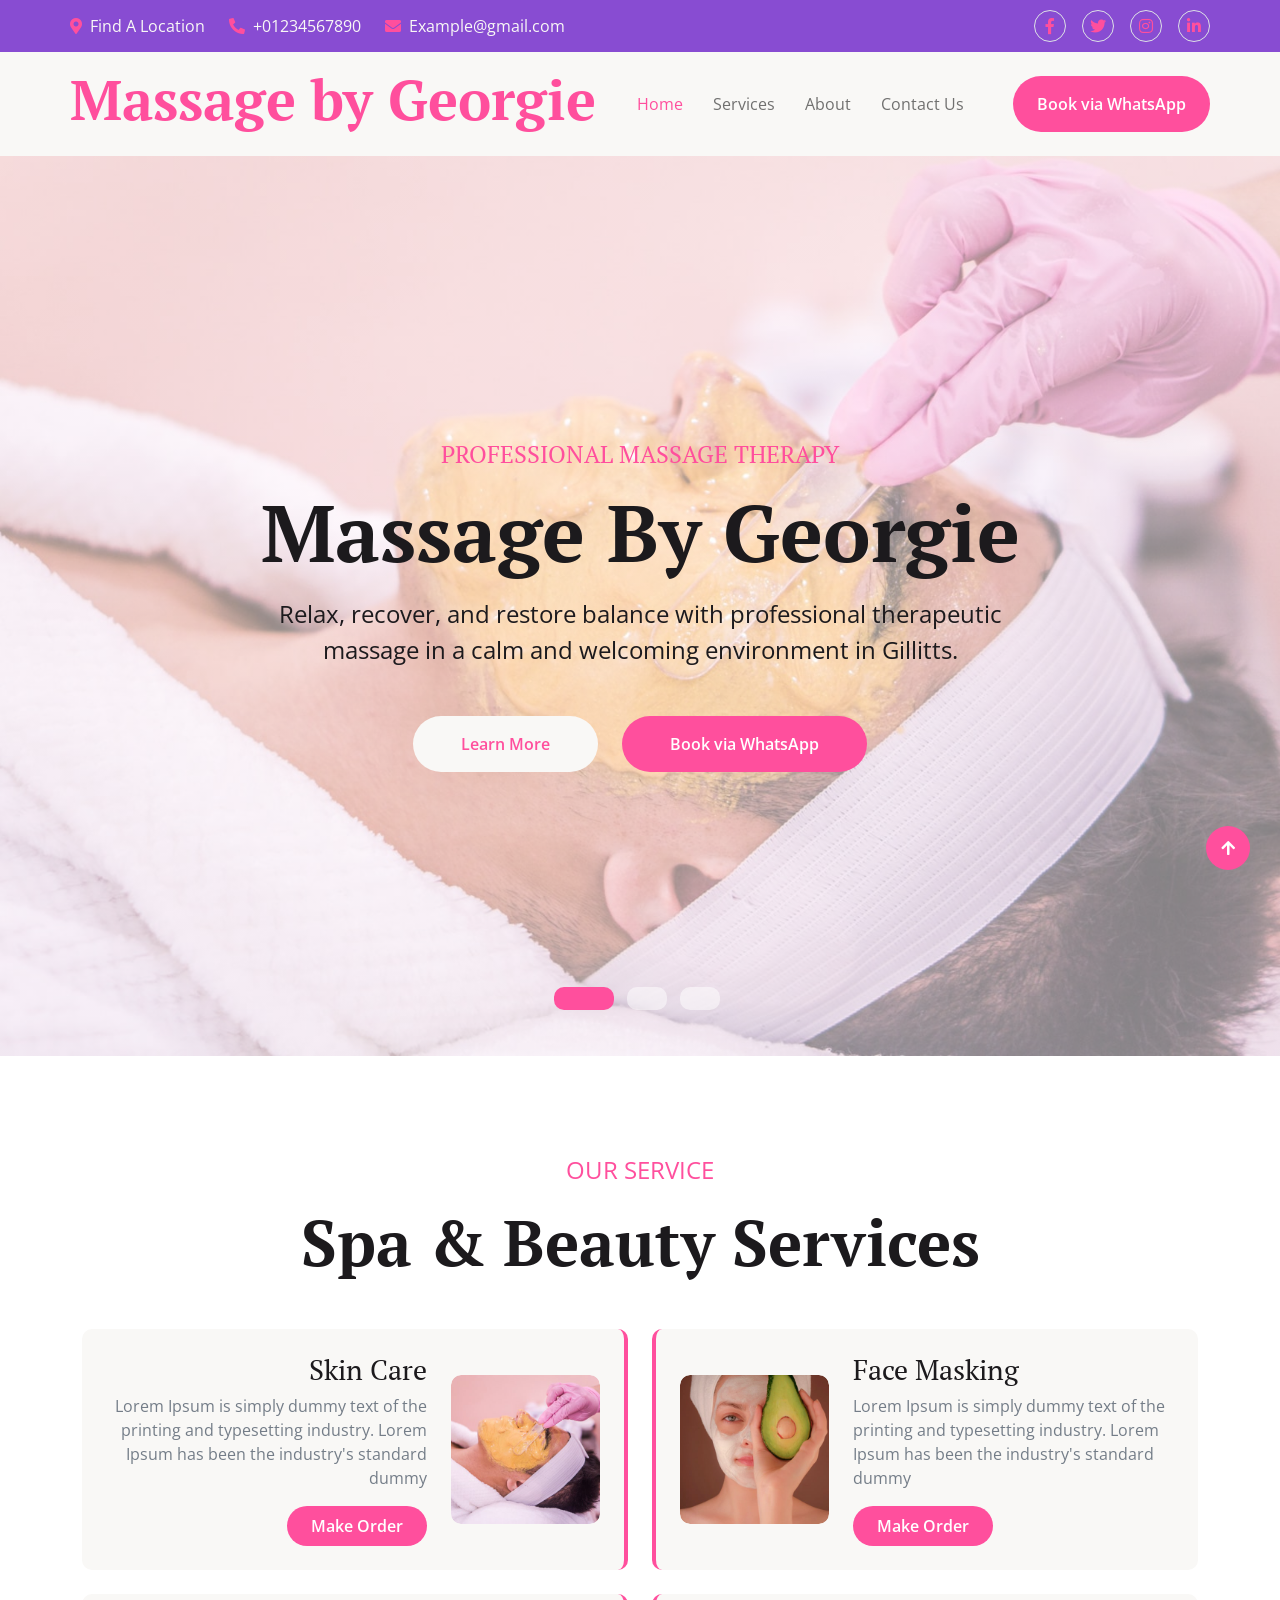
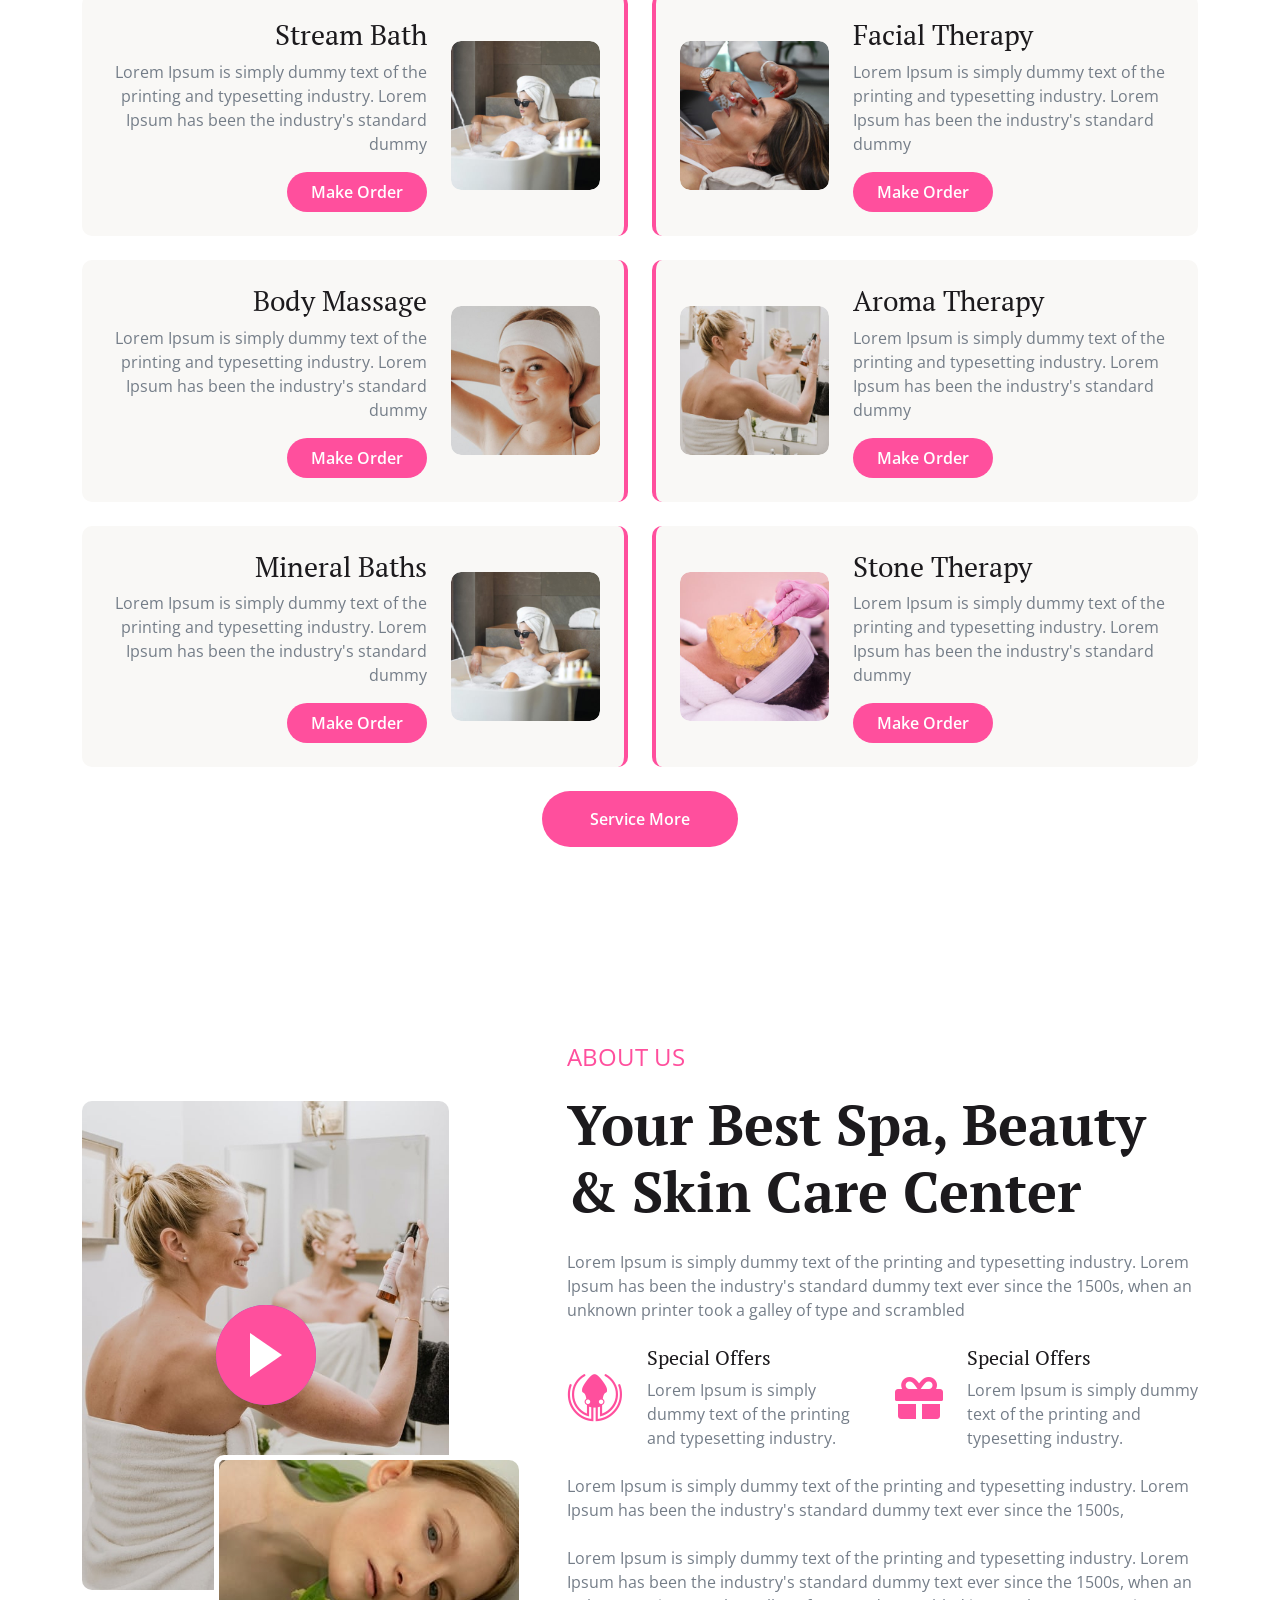
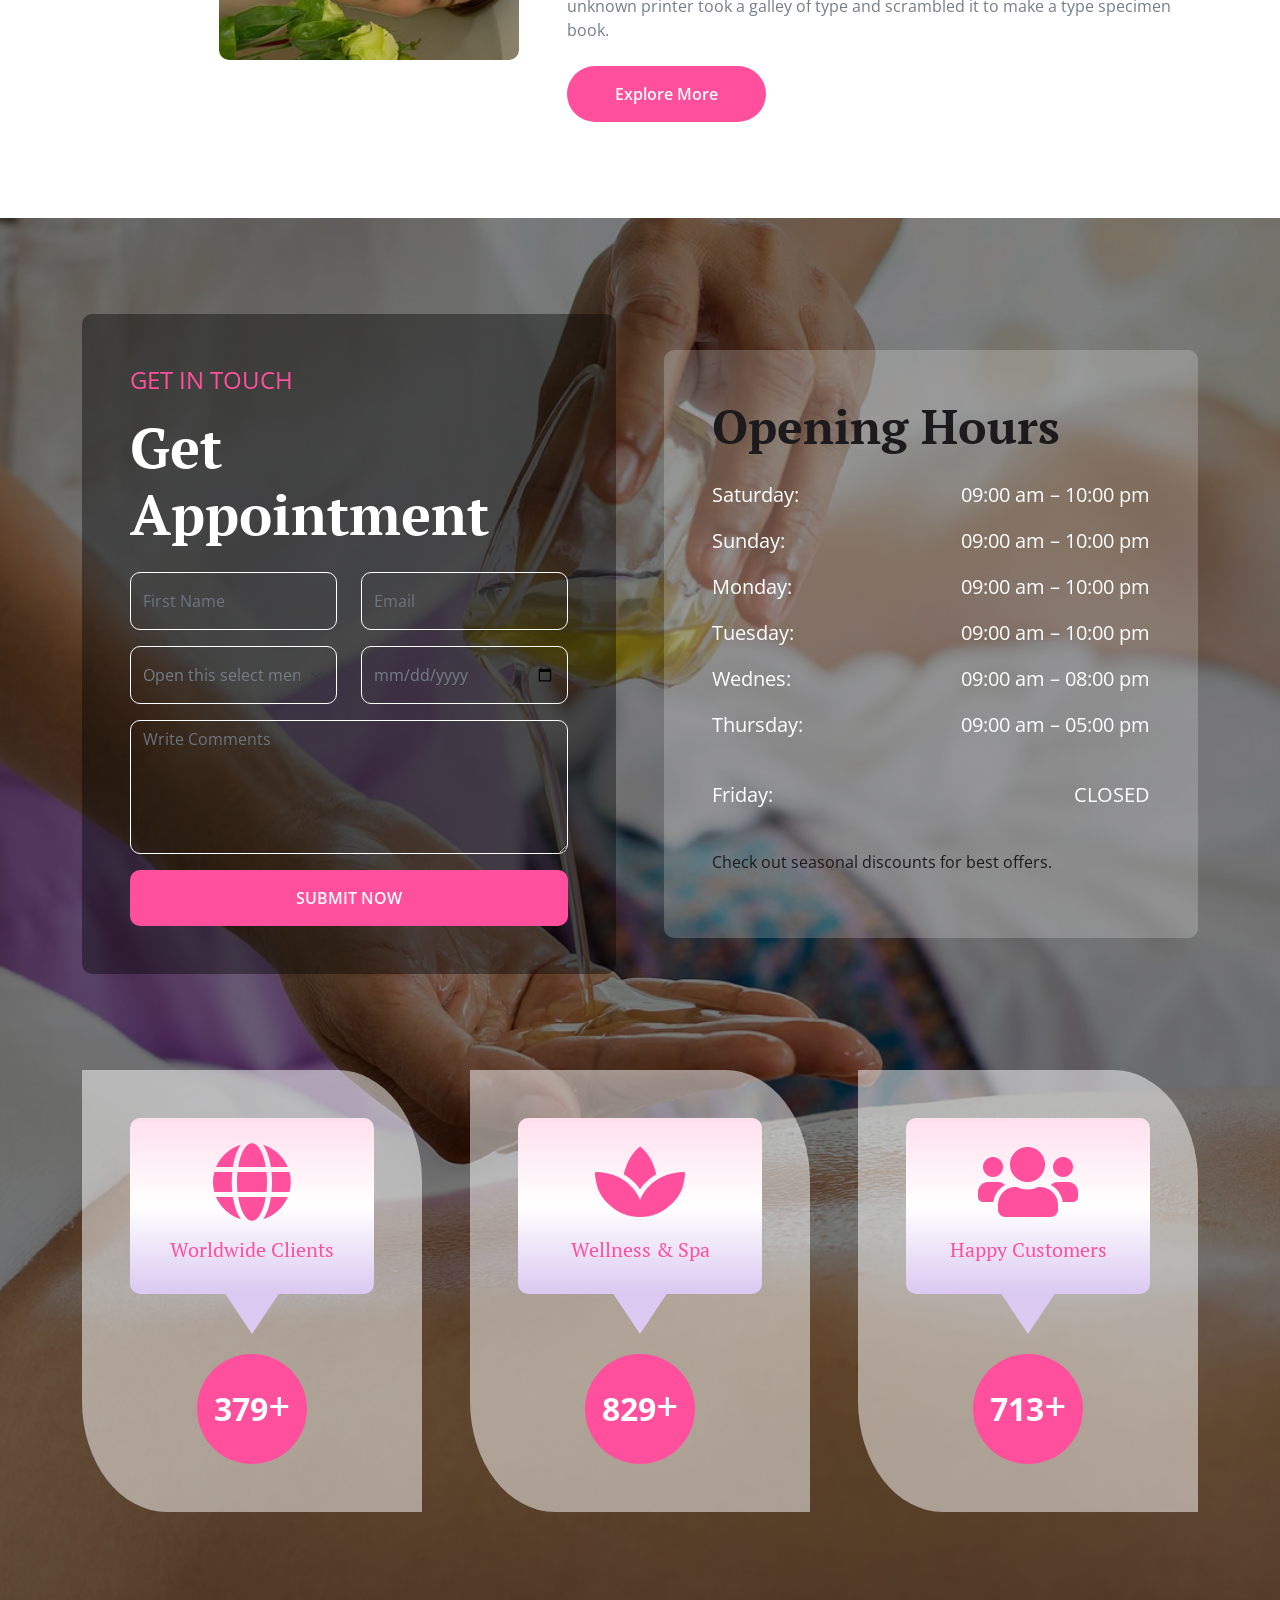
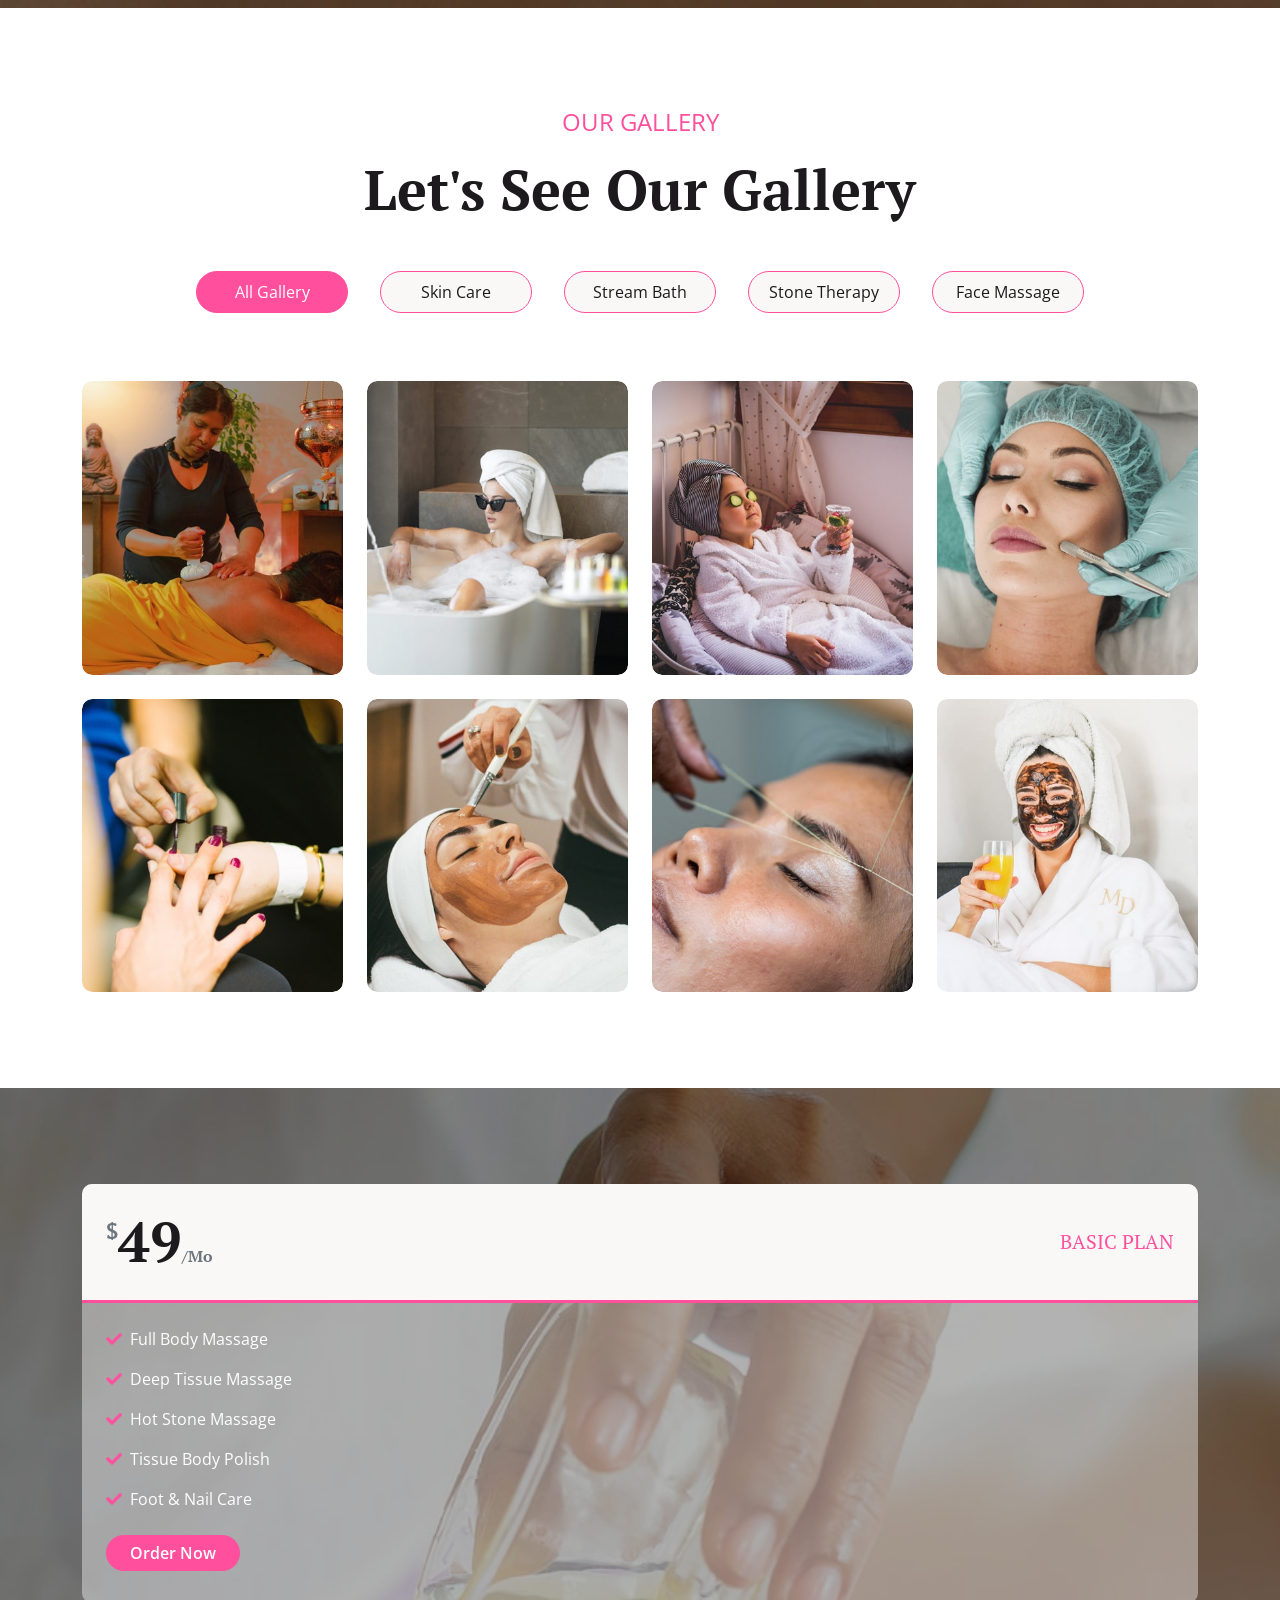
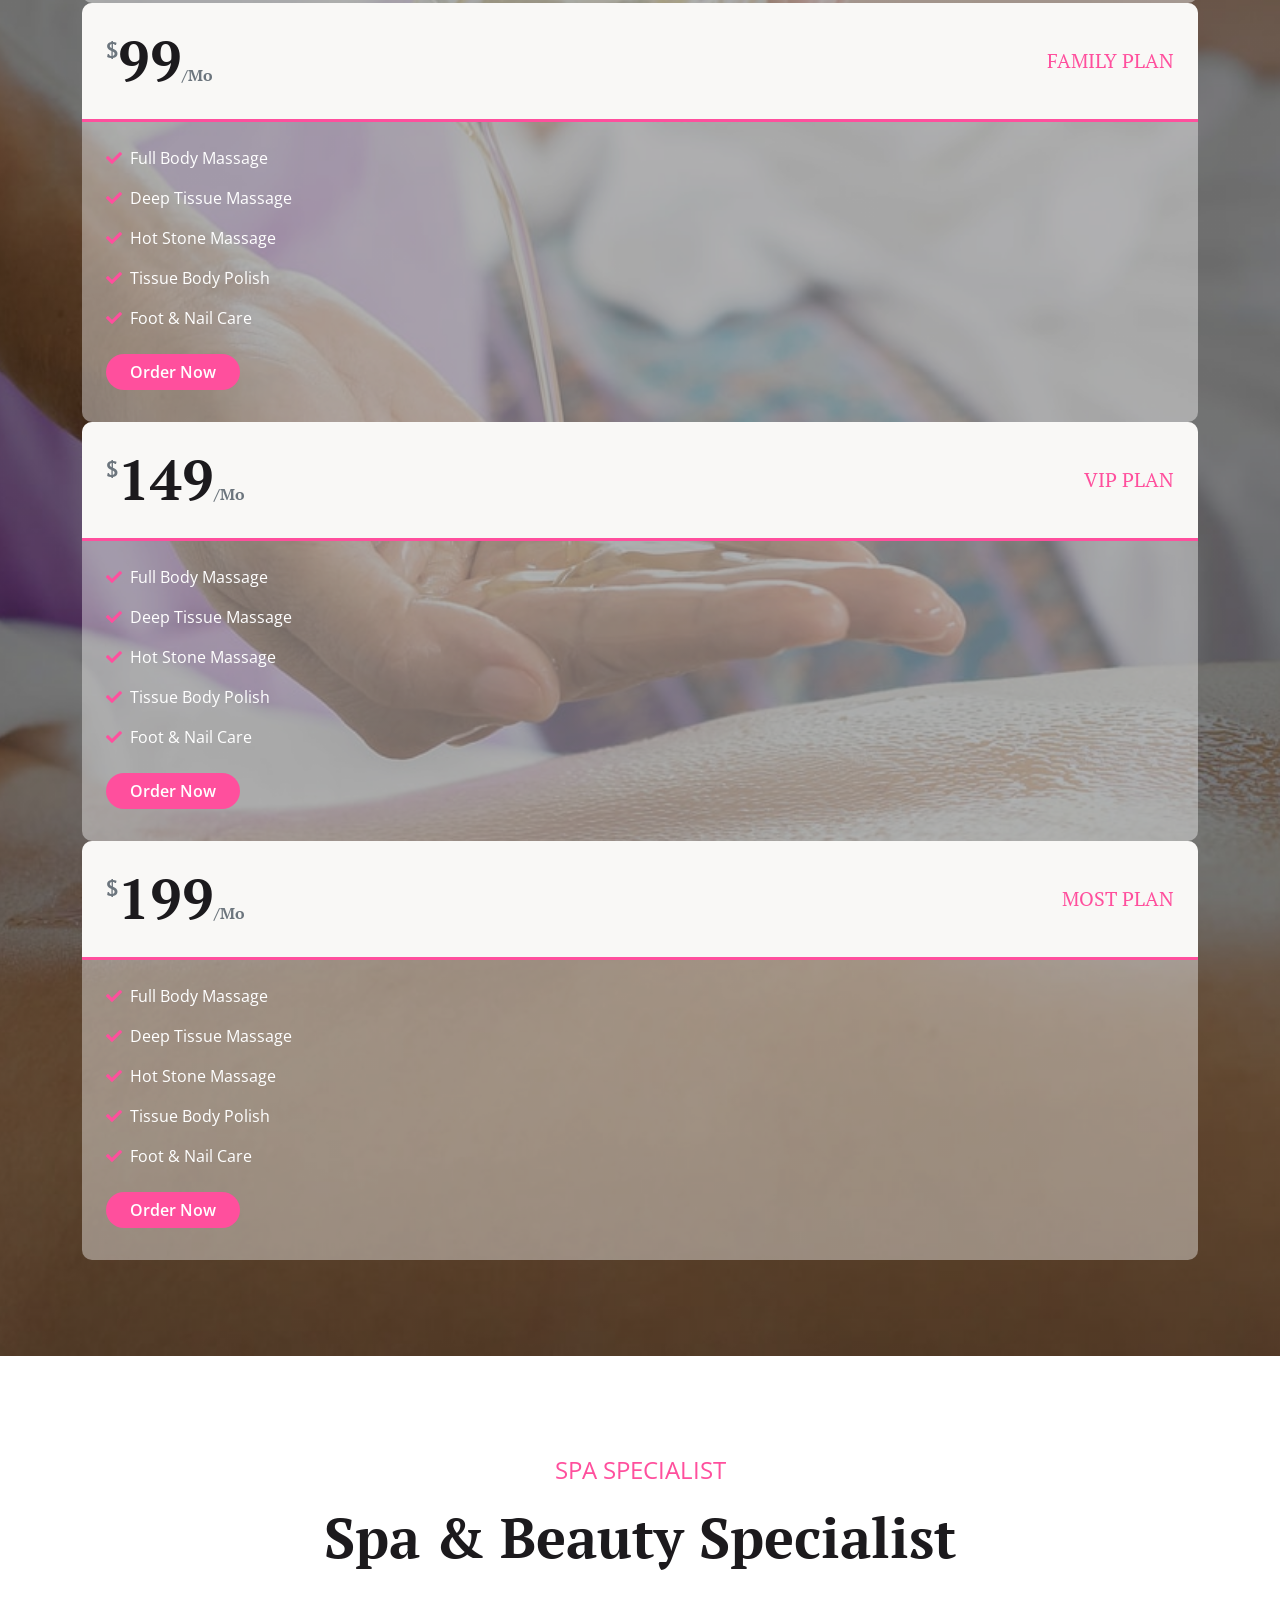
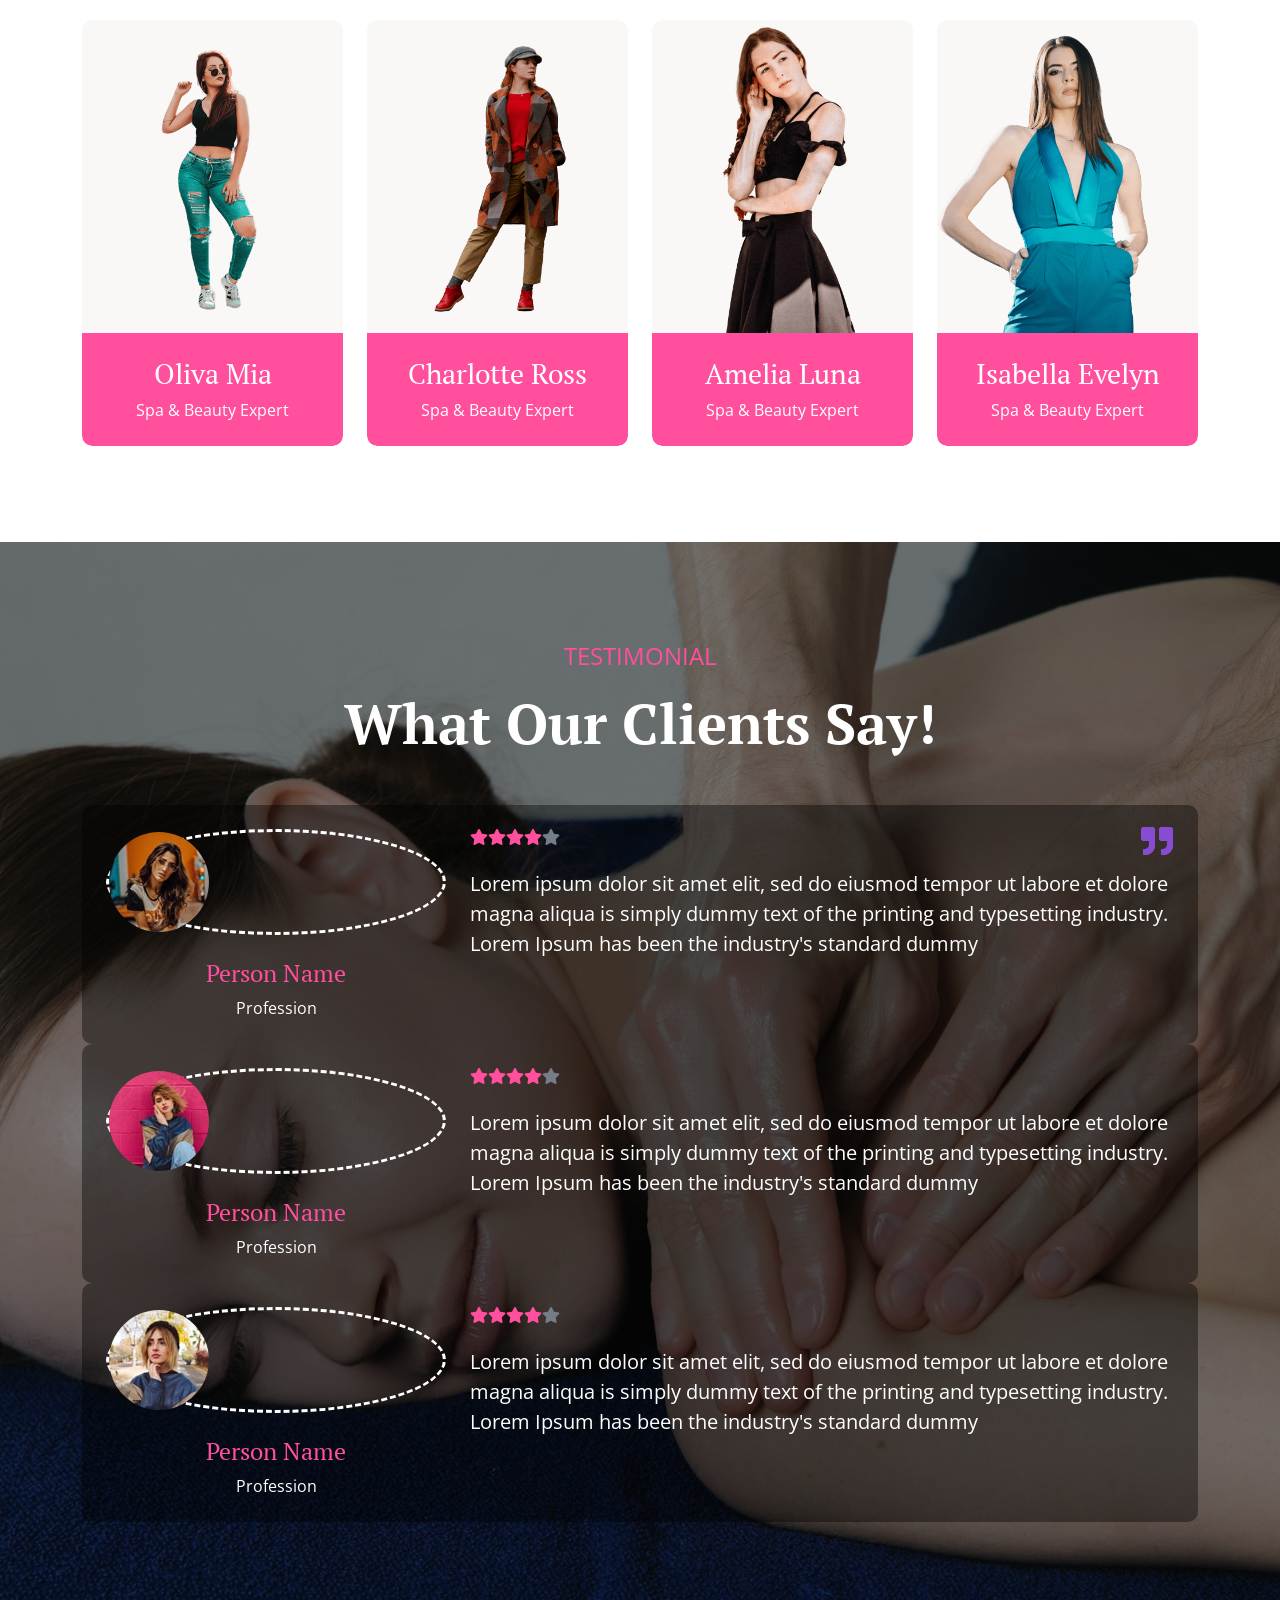
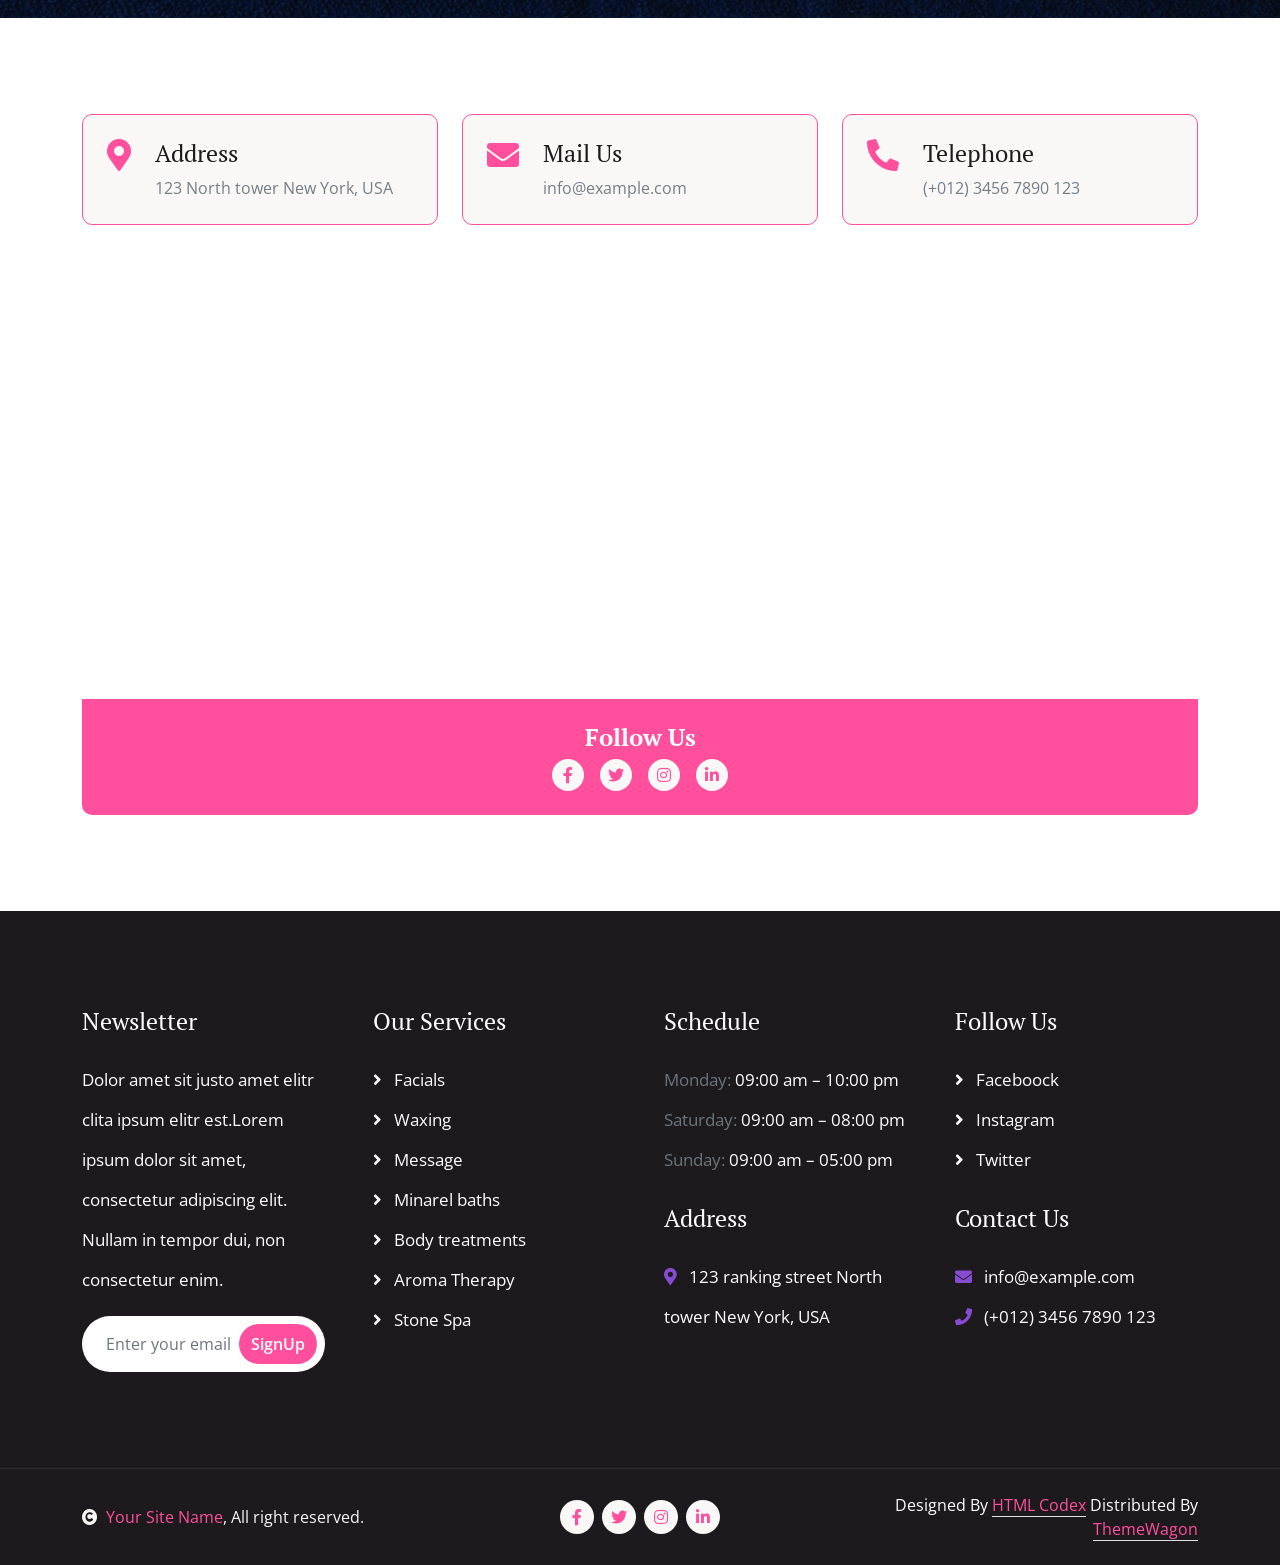
==== index.html @ 9095f567 "Update site logo text" ====
<!DOCTYPE html>
<html lang="en">

    <head>
        <meta charset="utf-8">
        <title>Sparlex - Spa Website Template</title>
        <meta content="width=device-width, initial-scale=1.0" name="viewport">
        <meta content="" name="keywords">
        <meta content="" name="description">

        <!-- Google Web Fonts -->
        <link rel="preconnect" href="https://fonts.googleapis.com">
        <link rel="preconnect" href="https://fonts.gstatic.com" crossorigin>
        <link href="https://fonts.googleapis.com/css2?family=Open+Sans:wght@400;600&family=PT+Serif:wght@400;700&display=swap" rel="stylesheet"> 

        <!-- Icon Font Stylesheet -->
        <link rel="stylesheet" href="https://use.fontawesome.com/releases/v5.15.4/css/all.css"/>
        <link href="https://cdn.jsdelivr.net/npm/bootstrap-icons@1.4.1/font/bootstrap-icons.css" rel="stylesheet">

        <!-- Libraries Stylesheet -->
        <link href="lib/animate/animate.min.css" rel="stylesheet">
        <link href="lib/lightbox/css/lightbox.min.css" rel="stylesheet">
        <link href="lib/owlcarousel/assets/owl.carousel.min.css" rel="stylesheet">


        <!-- Customized Bootstrap Stylesheet -->
        <link href="css/bootstrap.min.css" rel="stylesheet">

        <!-- Template Stylesheet -->
        <link href="css/style.css" rel="stylesheet">
    </head>

    <body>

        <!-- Spinner Start -->
        <div id="spinner" class="show w-100 vh-100 bg-white position-fixed translate-middle top-50 start-50  d-flex align-items-center justify-content-center">
            <div class="spinner-grow text-primary" role="status"></div>
        </div>
        <!-- Spinner End -->


        <!-- Navbar start -->
        <div class="container-fluid sticky-top px-0">
            <div class="container-fluid topbar d-none d-lg-block">
                <div class="container px-0">
                    <div class="row align-items-center">
                        <div class="col-lg-8">
                            <div class="d-flex flex-wrap">
                                <a href="#" class="me-4 text-light"><i class="fas fa-map-marker-alt text-primary me-2"></i>Find A Location</a>
                                <a href="#" class="me-4 text-light"><i class="fas fa-phone-alt text-primary me-2"></i>+01234567890</a>
                                <a href="#" class="text-light"><i class="fas fa-envelope text-primary me-2"></i>Example@gmail.com</a>
                            </div>

                        </div>
                        <div class="col-lg-4">
                            <div class="d-flex align-items-center justify-content-end">
                                <a href="#" class="me-3 btn-square border rounded-circle nav-fill"><i class="fab fa-facebook-f"></i></a>
                                <a href="#" class="me-3 btn-square border rounded-circle nav-fill"><i class="fab fa-twitter"></i></a>
                                <a href="#" class="me-3 btn-square border rounded-circle nav-fill"><i class="fab fa-instagram"></i></a>
                                <a href="#" class="btn-square border rounded-circle nav-fill"><i class="fab fa-linkedin-in"></i></a>
                            </div>
                        </div>
                    </div>
                </div>
            </div>
            <div class="container-fluid bg-light">
                <div class="container px-0">
                    <nav class="navbar navbar-light navbar-expand-xl">
                        <a href="index.html" class="navbar-brand">
                        <h1 class="text-primary display-4">
                            Massage by Georgie
                        </h1>
                        </a>                       
                        <button class="navbar-toggler py-2 px-3" type="button" data-bs-toggle="collapse" data-bs-target="#navbarCollapse">
                            <span class="fa fa-bars text-primary"></span>
                        </button>
                        <div class="collapse navbar-collapse bg-light py-3" id="navbarCollapse">
                            <div class="navbar-nav mx-auto border-top">
                                <a href="index.html" class="nav-item nav-link active">Home</a>
                                <a href="service.html" class="nav-item nav-link">Services</a>
                                <a href="about.html" class="nav-item nav-link">About</a>
                                <a href="contact.html" class="nav-item nav-link">Contact Us</a>
                        </div>

                        <div class="d-flex align-items-center flex-nowrap pt-xl-0">
                            <a href="https://wa.me/27794808977"
                           class="btn btn-primary btn-primary-outline-0 rounded-pill py-3 px-4 ms-4">
                            Book via WhatsApp
                            </a>
                            </div>                            
                        </div>
                    </nav>
                </div>
            </div>
        </div>
        <!-- Navbar End -->


        <!-- Modal Search Start -->
        <div class="modal fade" id="searchModal" tabindex="-1" aria-labelledby="exampleModalLabel" aria-hidden="true">
            <div class="modal-dialog modal-fullscreen">
                <div class="modal-content rounded-0">
                    <div class="modal-header">
                        <h4 class="modal-title mb-0" id="exampleModalLabel">Search by keyword</h4>
                        <button type="button" class="btn-close" data-bs-dismiss="modal" aria-label="Close"></button>
                    </div>
                    <div class="modal-body d-flex align-items-center">
                        <div class="input-group w-75 mx-auto d-flex">
                            <input type="search" class="form-control p-3" placeholder="keywords" aria-describedby="search-icon-1">
                            <span id="search-icon-1" class="input-group-text p-3"><i class="fa fa-search"></i></span>
                        </div>
                    </div>
                </div>
            </div>
        </div>
        <!-- Modal Search End -->


        <!-- Carousel Start -->
        <div class="container-fluid carousel-header px-0">
            <div id="carouselId" class="carousel slide" data-bs-ride="carousel">
                <ol class="carousel-indicators">
                    <li data-bs-target="#carouselId" data-bs-slide-to="0" class="active"></li>
                    <li data-bs-target="#carouselId" data-bs-slide-to="1"></li>
                    <li data-bs-target="#carouselId" data-bs-slide-to="2"></li>
                </ol>
        
                <div class="carousel-inner" role="listbox">
        
                    <!-- Slide 1 -->
                    <div class="carousel-item active">
                        <img src="img/carousel-3.jpg" class="img-fluid" alt="Massage by Georgie">
                        <div class="carousel-caption">
                            <div class="p-3" style="max-width: 900px;">
                                <h4 class="text-primary text-uppercase mb-3">
                                    Professional Massage Therapy
                                </h4>
                                <h1 class="display-1 text-capitalize text-dark mb-3">
                                    Massage by Georgie
                                </h1>
                                <p class="mx-md-5 fs-4 px-4 mb-5 text-dark">
                                    Relax, recover, and restore balance with professional therapeutic massage
                                    in a calm and welcoming environment in Gillitts.
                                </p>
                                <div class="d-flex align-items-center justify-content-center">
                                    <a class="btn btn-light btn-light-outline-0 rounded-pill py-3 px-5 me-4" href="about.html">
                                        Learn More
                                    </a>
                                    <a class="btn btn-primary btn-primary-outline-0 rounded-pill py-3 px-5"
                                       href="https://wa.me/27794808977">
                                        Book via WhatsApp
                                    </a>
                                </div>
                            </div>
                        </div>
                    </div>
        
                    <!-- Slide 2 -->
                    <div class="carousel-item">
                        <img src="img/carousel-2.jpg" class="img-fluid" alt="Therapeutic Massage">
                        <div class="carousel-caption">
                            <div class="p-3" style="max-width: 900px;">
                                <h4 class="text-primary text-uppercase mb-3">
                                    Tailored Treatments
                                </h4>
                                <h1 class="display-1 text-capitalize text-dark mb-3">
                                    Stress & Pain Relief
                                </h1>
                                <p class="mx-md-5 fs-4 px-5 mb-5 text-dark">
                                    Treatments designed to ease tension, improve circulation,
                                    and support overall wellness.
                                </p>
                                <div class="d-flex align-items-center justify-content-center">
                                    <a class="btn btn-light btn-light-outline-0 rounded-pill py-3 px-5 me-4" href="service.html">
                                        View Services
                                    </a>
                                    <a class="btn btn-primary btn-primary-outline-0 rounded-pill py-3 px-5"
                                       href="https://wa.me/27794808977">
                                        Book via WhatsApp
                                    </a>
                                </div>
                            </div>
                        </div>
                    </div>
        
                    <!-- Slide 3 -->
                    <div class="carousel-item">
                        <img src="img/carousel-1.jpg" class="img-fluid" alt="Massage Services Gillitts">
                        <div class="carousel-caption">
                            <div class="p-3" style="max-width: 900px;">
                                <h4 class="text-primary text-uppercase mb-3">
                                    Local • Professional • Trusted
                                </h4>
                                <h1 class="display-1 text-capitalize text-dark">
                                    Book with Confidence
                                </h1>
                                <p class="mx-md-5 fs-4 px-5 mb-5 text-dark">
                                    Conveniently located in Gillitts. Easy bookings via WhatsApp.
                                </p>
                                <div class="d-flex align-items-center justify-content-center">
                                    <a class="btn btn-light btn-light-outline-0 rounded-pill py-3 px-5 me-4" href="contact.html">
                                        Contact Us
                                    </a>
                                    <a class="btn btn-primary btn-primary-outline-0 rounded-pill py-3 px-5"
                                       href="https://wa.me/27794808977">
                                        Book via WhatsApp
                                    </a>
                                </div>
                            </div>
                        </div>
                    </div>
        
                </div>
        
                <button class="carousel-control-prev" type="button" data-bs-target="#carouselId" data-bs-slide="prev">
                    <span class="carousel-control-prev-icon" aria-hidden="true"></span>
                    <span class="visually-hidden">Previous</span>
                </button>
                <button class="carousel-control-next" type="button" data-bs-target="#carouselId" data-bs-slide="next">
                    <span class="carousel-control-next-icon" aria-hidden="true"></span>
                    <span class="visually-hidden">Next</span>
                </button>
            </div>
        </div>
        <!-- Carousel End -->



        <!-- Services Start -->
        <div class="container-fluid services py-5">
            <div class="container py-5">
                <div class="mx-auto text-center mb-5" style="max-width: 800px;">
                    <p class="fs-4 text-uppercase text-center text-primary">Our Service</p>
                    <h1 class="display-3">Spa & Beauty Services</h1>
                </div>
                <div class="row g-4">
                    <div class="col-lg-6">
                        <div class="services-item bg-light border-4 border-end border-primary rounded p-4">
                            <div class="row align-items-center">
                                <div class="col-8">
                                    <div class="services-content text-end">
                                        <h3>Skin Care</h3>
                                        <p>Lorem Ipsum is simply dummy text of the printing and typesetting industry. Lorem Ipsum has been the industry's standard dummy</p>
                                        <a href="#" class="btn btn-primary btn-primary-outline-0 rounded-pill py-2 px-4">Make Order</a>
                                    </div>
                                </div>
                                <div class="col-4">
                                    <div class="services-img d-flex align-items-center justify-content-center rounded">
                                        <img src="img/services-1.jpg" class="img-fluid rounded" alt="">
                                    </div>
                                </div>
                            </div>
                        </div>
                    </div>
                    <div class="col-lg-6">
                        <div class="services-item bg-light border-4 border-start border-primary rounded p-4">
                            <div class="row align-items-center">
                                <div class="col-4">
                                    <div class="services-img d-flex align-items-center justify-content-center rounded">
                                        <img src="img/services-2.jpg" class="img-fluid rounded" alt="">
                                    </div>
                                </div>
                                <div class="col-8">
                                    <div class="services-content text-start">
                                        <h3>Face Masking</h3>
                                        <p>Lorem Ipsum is simply dummy text of the printing and typesetting industry. Lorem Ipsum has been the industry's standard dummy</p>
                                        <a href="#" class="btn btn-primary btn-primary-outline-0 rounded-pill py-2 px-4">Make Order</a>
                                    </div>
                                </div>
                            </div>
                        </div>
                    </div>
                    <div class="col-lg-6">
                        <div class="services-item bg-light border-4 border-end border-primary rounded p-4">
                            <div class="row align-items-center">
                                <div class="col-8">
                                    <div class="services-content text-end">
                                        <h3>Stream Bath</h3>
                                        <p>Lorem Ipsum is simply dummy text of the printing and typesetting industry. Lorem Ipsum has been the industry's standard dummy</p>
                                        <a href="#" class="btn btn-primary btn-primary-outline-0 rounded-pill py-2 px-4">Make Order</a>
                                    </div>
                                </div>
                                <div class="col-4">
                                    <div class="services-img d-flex align-items-center justify-content-center rounded">
                                        <img src="img/services-3.jpg" class="img-fluid rounded" alt="">
                                    </div>
                                </div>
                            </div>
                        </div>
                    </div>
                    <div class="col-lg-6">
                        <div class="services-item bg-light border-4 border-start border-primary rounded p-4">
                            <div class="row align-items-center">
                                <div class="col-4">
                                    <div class="services-img d-flex align-items-center justify-content-center rounded">
                                        <img src="img/services-4.jpg" class="img-fluid rounded" alt="">
                                    </div>
                                </div>
                                <div class="col-8">
                                    <div class="services-content text-start">
                                        <h3>Facial Therapy</h3>
                                        <p>Lorem Ipsum is simply dummy text of the printing and typesetting industry. Lorem Ipsum has been the industry's standard dummy</p>
                                        <a href="#" class="btn btn-primary btn-primary-outline-0 rounded-pill py-2 px-4">Make Order</a>
                                    </div>
                                </div>
                            </div>
                        </div>
                    </div>
                    <div class="col-lg-6">
                        <div class="services-item bg-light border-4 border-end border-primary rounded p-4">
                            <div class="row align-items-center">
                                <div class="col-8">
                                    <div class="services-content text-end">
                                        <h3>Body Massage</h3>
                                        <p>Lorem Ipsum is simply dummy text of the printing and typesetting industry. Lorem Ipsum has been the industry's standard dummy</p>
                                        <a href="#" class="btn btn-primary btn-primary-outline-0 rounded-pill py-2 px-4">Make Order</a>
                                    </div>
                                </div>
                                <div class="col-4">
                                    <div class="services-img d-flex align-items-center justify-content-center rounded">
                                        <img src="img/services-5.jpg" class="img-fluid rounded" alt="">
                                    </div>
                                </div>
                            </div>
                        </div>
                    </div>
                    <div class="col-lg-6">
                        <div class="services-item bg-light border-4 border-start border-primary rounded p-4">
                            <div class="row align-items-center">
                                <div class="col-4">
                                    <div class="services-img d-flex align-items-center justify-content-center rounded">
                                        <img src="img/services-6.jpg" class="img-fluid rounded" alt="">
                                    </div>
                                </div>
                                <div class="col-8">
                                    <div class="services-content text-start">
                                        <h3>Aroma Therapy</h3>
                                        <p>Lorem Ipsum is simply dummy text of the printing and typesetting industry. Lorem Ipsum has been the industry's standard dummy</p>
                                        <a href="#" class="btn btn-primary btn-primary-outline-0 rounded-pill py-2 px-4">Make Order</a>
                                    </div>
                                </div>
                            </div>
                        </div>
                    </div>
                    <div class="col-lg-6">
                        <div class="services-item bg-light border-4 border-end border-primary rounded p-4">
                            <div class="row align-items-center">
                                <div class="col-8">
                                    <div class="services-content text-end">
                                        <h3>Mineral Baths</h3>
                                        <p>Lorem Ipsum is simply dummy text of the printing and typesetting industry. Lorem Ipsum has been the industry's standard dummy</p>
                                        <a href="#" class="btn btn-primary btn-primary-outline-0 rounded-pill py-2 px-4">Make Order</a>
                                    </div>
                                </div>
                                <div class="col-4">
                                    <div class="services-img d-flex align-items-center justify-content-center rounded">
                                        <img src="img/services-3.jpg" class="img-fluid rounded" alt="">
                                    </div>
                                </div>
                            </div>
                        </div>
                    </div>
                    <div class="col-lg-6">
                        <div class="services-item bg-light border-4 border-start border-primary rounded p-4">
                            <div class="row align-items-center">
                                <div class="col-4">
                                    <div class="services-img d-flex align-items-center justify-content-center rounded">
                                        <img src="img/services-1.jpg" class="img-fluid rounded" alt="">
                                    </div>
                                </div>
                                <div class="col-8">
                                    <div class="services-content text-start">
                                        <h3>Stone Therapy</h3>
                                        <p>Lorem Ipsum is simply dummy text of the printing and typesetting industry. Lorem Ipsum has been the industry's standard dummy</p>
                                        <a href="#" class="btn btn-primary btn-primary-outline-0 rounded-pill py-2 px-4">Make Order</a>
                                    </div>
                                </div>
                            </div>
                        </div>
                    </div>
                    <div class="col-12">
                        <div class="services-btn text-center">
                            <a href="#" class="btn btn-primary btn-primary-outline-0 rounded-pill py-3 px-5">Service More</a>
                        </div>
                    </div>
                </div>
            </div>
        </div>
        <!-- Services End -->

        
        <!-- About Start -->
        <div class="container-fluid about py-5">
            <div class="container py-5">
                <div class="row g-5 align-items-center">
                    <div class="col-lg-5">
                        <div class="video">
                            <img src="img/about-1.jpg" class="img-fluid rounded" alt="">
                            <div class="position-absolute rounded border-5 border-top border-start border-white" style="bottom: 0; right: 0;;">
                                <img src="img/about-2.jpg" class="img-fluid rounded" alt="">
                            </div>
                            <button type="button" class="btn btn-play" data-bs-toggle="modal" data-src="https://www.youtube.com/embed/DWRcNpR6Kdc" data-bs-target="#videoModal">
                                <span></span>
                            </button>
                        </div>
                    </div>
                    <div class="col-lg-7">
                        <p class="fs-4 text-uppercase text-primary">About Us</p>
                        <h1 class="display-4 mb-4">Your Best Spa, Beauty & Skin Care Center</h1>
                        <p class="mb-4">Lorem Ipsum is simply dummy text of the printing and typesetting industry. Lorem Ipsum has been the industry's standard dummy text ever since the 1500s, when an unknown printer took a galley of type and scrambled
                        </p>
                        <div class="row g-4">
                            <div class="col-md-6">
                                <div class="d-flex align-items-center">
                                    <i class="fab fa-gitkraken fa-3x text-primary"></i>
                                    <div class="ms-4">
                                        <h5 class="mb-2">Special Offers</h5>
                                        <p class="mb-0">Lorem Ipsum is simply dummy text of the printing and typesetting industry.</p>
                                    </div>
                                </div>
                            </div>
                            <div class="col-md-6">
                                <div class="d-flex align-items-center">
                                    <i class="fas fa-gift fa-3x text-primary"></i>
                                    <div class="ms-4">
                                        <h5 class="mb-2">Special Offers</h5>
                                        <p class="mb-0">Lorem Ipsum is simply dummy text of the printing and typesetting industry.</p>
                                    </div>
                                </div>
                            </div>
                        </div>
                        <p class="my-4">Lorem Ipsum is simply dummy text of the printing and typesetting industry. Lorem Ipsum has been the industry's standard dummy text ever since the 1500s,
                        </p>
                        <p class="mb-4">Lorem Ipsum is simply dummy text of the printing and typesetting industry. Lorem Ipsum has been the industry's standard dummy text ever since the 1500s, when an unknown printer took a galley of type and scrambled it to make a type specimen book.
                        </p>
                        <a href="#" class="btn btn-primary btn-primary-outline-0 rounded-pill py-3 px-5">Explore More</a>
                    </div> 
                </div>
            </div>
        </div>
        <!-- Modal Video -->
        <div class="modal fade" id="videoModal" tabindex="-1" aria-labelledby="exampleModalLabel" aria-hidden="true">
            <div class="modal-dialog">
                <div class="modal-content rounded-0">
                    <div class="modal-header">
                        <h5 class="modal-title" id="exampleModalLabel">Youtube Video</h5>
                        <button type="button" class="btn-close" data-bs-dismiss="modal" aria-label="Close"></button>
                    </div>
                    <div class="modal-body">
                        <!-- 16:9 aspect ratio -->
                        <div class="ratio ratio-16x9">
                            <iframe class="embed-responsive-item" src="" id="video" allowfullscreen allowscriptaccess="always"
                                allow="autoplay"></iframe>
                        </div>
                    </div>
                </div>
            </div>
        </div>
        <!-- About End -->


        <!-- Appointment Start -->
        <div class="container-fluid appointment py-5">
            <div class="container py-5">
                <div class="row g-5 align-items-center">
                    <div class="col-lg-6">
                        <div class="appointment-form p-5">
                            <p class="fs-4 text-uppercase text-primary">Get In Touch</p>
                            <h1 class="display-4 mb-4 text-white">Get Appointment</h1>
                            <form>
                                <div class="row gy-3 gx-4">
                                    <div class="col-lg-6">
                                        <input type="text" class="form-control py-3 border-white bg-transparent text-white" placeholder="First Name">
                                    </div>
                                    <div class="col-lg-6">
                                        <input type="email" class="form-control py-3 border-white bg-transparent text-white" placeholder="Email">
                                    </div>
                                    <div class="col-lg-6">
                                        <select class="form-select py-3 border-white bg-transparent" aria-label="Default select example">
                                            <option selected>Open this select menu</option>
                                            <option value="1">One</option>
                                            <option value="2">Two</option>
                                            <option value="3">Three</option>
                                        </select>
                                    </div>
                                    <div class="col-lg-6">
                                        <input type="date" class="form-control py-3 border-white bg-transparent">
                                    </div>
                                    <div class="col-lg-12">
                                        <textarea class="form-control border-white bg-transparent text-white" name="text" id="area-text" cols="30" rows="5" placeholder="Write Comments"></textarea>
                                    </div>
                                    <div class="col-lg-12">
                                        <button type="button" class="btn btn-primary btn-primary-outline-0 w-100 py-3 px-5">SUBMIT NOW</button>
                                    </div>
                                </div>
                            </form>
                        </div>
                    </div>
                    <div class="col-lg-6">
                        <div class="appointment-time p-5">
                            <h1 class="display-5 mb-4">Opening Hours</h1>
                            <div class="d-flex justify-content-between fs-5 text-white">
                                <p>Saturday:</p>
                                <p>09:00 am – 10:00 pm</p>
                            </div>
                            <div class="d-flex justify-content-between fs-5 text-white">
                                <p>Sunday:</p>
                                <p>09:00 am – 10:00 pm</p>
                            </div>
                            <div class="d-flex justify-content-between fs-5 text-white">
                                <p>Monday:</p>
                                <p>09:00 am – 10:00 pm</p>
                            </div>
                            <div class="d-flex justify-content-between fs-5 text-white">
                                <p>Tuesday:</p>
                                <p>09:00 am – 10:00 pm</p>
                            </div>
                            <div class="d-flex justify-content-between fs-5 text-white">
                                <p>Wednes:</p>
                                <p>09:00 am – 08:00 pm</p>
                            </div>
                            <div class="d-flex justify-content-between fs-5 text-white mb-4">
                                <p>Thursday:</p>
                                <p>09:00 am – 05:00 pm</p>
                            </div>
                            <div class="d-flex justify-content-between fs-5 text-white mb-4">
                                <p>Friday:</p>
                                <p>CLOSED</p>
                            </div>
                            <p class="text-dark">Check out seasonal discounts for best offers.</p>
                        </div>
                    </div>
                </div>
            </div>
            <!-- Counter Start -->
            <div class="container-fluid counter-section">
                <div class="container py-5">
                    <div class="row g-5 justify-content-center">
                        <div class="col-md-6 col-lg-4 col-xl-4">
                            <div class="counter-item p-5">
                                <div class="counter-content bg-white p-4">
                                    <i class="fas fa-globe fa-5x text-primary mb-3"></i>
                                    <h5 class="text-primary">Worldwide Clients</h5>
                                    <div class="svg-img">
                                        <svg width="100" height="50">
                                            <polygon points="55, 10 85, 55 25, 55 25," style="fill: #DCCAF2;"/>
                                        </svg>
                                    </div>
                                </div>
                                <div class="counter-quantity">
                                    <span class="text-white fs-2 fw-bold" data-toggle="counter-up">379</span>
                                    <span class="h1 fw-bold text-white">+</span>
                                </div>
                            </div>
                        </div>
                        <div class="col-md-6 col-lg-4 col-xl-4">
                            <div class="counter-item p-5">
                                <div class="counter-content bg-white p-4">
                                    <i class="fas fa-spa fa-5x text-primary mb-3"></i>
                                    <h5 class="text-primary">Wellness & Spa</h5>
                                    <div class="svg-img">
                                        <svg width="100" height="50">
                                            <polygon points="55, 10 85, 55 25, 55 25," style="fill: #DCCAF2;"/>
                                        </svg>
                                    </div>
                                </div>
                                <div class="counter-quantity">
                                    <span class="text-white fs-2 fw-bold" data-toggle="counter-up">829</span>
                                    <span class="h1 fw-bold text-white">+</span>
                                </div>
                            </div>
                        </div>
                        <div class="col-md-6 col-lg-4 col-xl-4">
                            <div class="counter-item p-5">
                                <div class="counter-content bg-white p-4">
                                    <i class="fas fa-users fa-5x text-primary mb-3"></i>
                                    <h5 class="text-primary">Happy Customers</h5>
                                    <div class="svg-img">
                                        <svg width="100" height="50">
                                            <polygon points="55, 10 85, 55 25, 55 25," style="fill: #DCCAF2;"/>
                                        </svg>
                                    </div>
                                </div>
                                <div class="counter-quantity">
                                    <span class="text-white fs-2 fw-bold" data-toggle="counter-up">713</span>
                                    <span class="h1 fw-bold text-white">+</span>
                                </div>
                            </div>
                        </div>
                    </div>
                </div>
            </div>
            <!-- Counter End -->
        </div>
        <!-- Appointment End -->


        <!-- Gallery Start -->
        <div class="container-fluid gallery py-5">
            <div class="container py-5">
                <div class="text-center mx-auto mb-5" style="max-width: 800px;">
                    <p class="fs-4 text-uppercase text-primary">Our Gallery</p>
                    <h1 class="display-4 mb-4">Let's See Our Gallery</h1>
                </div>
                <div class="tab-class text-center">
                    <ul class="nav nav-pills d-inline-flex justify-content-center mb-5">
                        <li class="nav-item">
                            <a class="d-flex mx-3 py-2 border border-primary bg-light rounded-pill active" data-bs-toggle="pill" href="#tab-1">
                                <span class="text-dark" style="width: 150px;">All Gallery</span>
                            </a>
                        </li>
                        <li class="nav-item">
                            <a class="d-flex py-2 mx-3 border border-primary bg-light rounded-pill" data-bs-toggle="pill" href="#tab-2">
                                <span class="text-dark" style="width: 150px;">Skin Care</span>
                            </a>
                        </li>
                        <li class="nav-item">
                            <a class="d-flex mx-3 py-2 border border-primary bg-light rounded-pill" data-bs-toggle="pill" href="#tab-3">
                                <span class="text-dark" style="width: 150px;">Stream Bath</span>
                            </a>
                        </li>
                        <li class="nav-item">
                            <a class="d-flex mx-3 py-2 border border-primary bg-light rounded-pill" data-bs-toggle="pill" href="#tab-4">
                                <span class="text-dark" style="width: 150px;">Stone Therapy</span>
                            </a>
                        </li>
                        <li class="nav-item">
                            <a class="d-flex mx-3 py-2 border border-primary bg-light rounded-pill" data-bs-toggle="pill" href="#tab-5">
                                <span class="text-dark" style="width: 150px;">Face Massage</span>
                            </a>
                        </li>
                    </ul>
                    <div class="tab-content">
                        <div id="tab-1" class="tab-pane fade show p-0 active">
                            <div class="row g-4">
                                <div class="col-lg-12">
                                    <div class="row g-4">
                                        <div class="col-lg-3">
                                            <div class="gallery-img">
                                                <img class="img-fluid rounded w-100" src="img/gallery-1.jpg" alt="">
                                                <div class="gallery-overlay p-4">
                                                    <h4 class="text-secondary">Skin Care</h4>
                                                </div>
                                                <div class="search-icon">
                                                    <a href="img/gallery-1.jpg" data-lightbox="Gallery-1" class="my-auto"><i class="fas fa-search-plus btn-primary btn-primary-outline-0 rounded-circle p-3"></i></a>
                                                </div>
                                            </div>
                                        </div>
                                        <div class="col-lg-3">
                                            <div class="gallery-img">
                                                <img class="img-fluid rounded w-100" src="img/gallery-2.jpg" alt="">
                                                <div class="gallery-overlay p-4">
                                                    <h4 class="text-secondary">Stream Bath</h4>
                                                </div>
                                                <div class="search-icon">
                                                    <a href="img/gallery-2.jpg" data-lightbox="Gallery-2" class="my-auto"><i class="fas fa-search-plus btn-primary btn-primary-outline-0 rounded-circle p-3"></i></a>
                                                </div>
                                            </div>
                                        </div>
                                        <div class="col-lg-3">
                                            <div class="gallery-img">
                                                <img class="img-fluid rounded w-100" src="img/gallery-3.jpg" alt="">
                                                <div class="gallery-overlay p-4">
                                                    <h4 class="text-secondary">Stone Therapy</h4>
                                                </div>
                                                <div class="search-icon">
                                                    <a href="img/gallery-3.jpg" data-lightbox="Gallery-3" class="my-auto"><i class="fas fa-search-plus btn-primary btn-primary-outline-0 rounded-circle p-3"></i></a>
                                                </div>
                                            </div>
                                        </div>
                                        <div class="col-lg-3">
                                            <div class="gallery-img">
                                                <img class="img-fluid rounded w-100" src="img/gallery-4.jpg" alt="">
                                                <div class="gallery-overlay p-4">
                                                    <h4 class="text-secondary">Face Massage</h4>
                                                </div>
                                                <div class="search-icon">
                                                    <a href="img/gallery-4.jpg" data-lightbox="Gallery-4" class="my-auto"><i class="fas fa-search-plus btn-primary btn-primary-outline-0 rounded-circle p-3"></i></a>
                                                </div>
                                            </div>
                                        </div>
                                        <div class="col-lg-3">
                                            <div class="gallery-img">
                                                <img class="img-fluid rounded w-100" src="img/gallery-5.jpg" alt="">
                                                <div class="gallery-overlay p-4">
                                                    <h4 class="text-secondary">Skin Care</h4>
                                                </div>
                                                <div class="search-icon">
                                                    <a href="img/gallery-5.jpg" data-lightbox="Gallery-5" class="my-auto"><i class="fas fa-search-plus btn-primary btn-primary-outline-0 rounded-circle p-3"></i></a>
                                                </div>
                                            </div>
                                        </div>
                                        <div class="col-lg-3">
                                            <div class="gallery-img">
                                                <img class="img-fluid rounded w-100" src="img/gallery-6.jpg" alt="">
                                                <div class="gallery-overlay p-4">
                                                    <h4 class="text-secondary">Stream Bath</h4>
                                                </div>
                                                <div class="search-icon">
                                                    <a href="img/gallery-6.jpg" data-lightbox="Gallery-6" class="my-auto"><i class="fas fa-search-plus btn-primary btn-primary-outline-0 rounded-circle p-3"></i></a>
                                                </div>
                                            </div>
                                        </div>
                                        <div class="col-lg-3">
                                            <div class="gallery-img">
                                                <img class="img-fluid rounded w-100" src="img/gallery-7.jpg" alt="">
                                                <div class="gallery-overlay p-4">
                                                    <h4 class="text-secondary">Stone Therapy</h4>
                                                </div>
                                                <div class="search-icon">
                                                    <a href="img/gallery-7.jpg" data-lightbox="Gallery-7" class="my-auto"><i class="fas fa-search-plus btn-primary btn-primary-outline-0 rounded-circle p-3"></i></a>
                                                </div>
                                            </div>
                                        </div>
                                        <div class="col-lg-3">
                                            <div class="gallery-img">
                                                <img class="img-fluid rounded w-100" src="img/gallery-8.jpg" alt="">
                                                <div class="gallery-overlay p-4">
                                                    <h4 class="text-secondary">Face Massage</h4>
                                                </div>
                                                <div class="search-icon">
                                                    <a href="img/gallery-8.jpg" data-lightbox="Gallery-8" class="my-auto"><i class="fas fa-search-plus btn-primary btn-primary-outline-0 rounded-circle p-3"></i></a>
                                                </div>
                                            </div>
                                        </div>
                                    </div>
                                </div>
                            </div>
                        </div>
                        <div id="tab-2" class="tab-pane fade show p-0">
                            <div class="row g-4">
                                <div class="col-lg-12">
                                    <div class="row g-4">
                                        <div class="col-lg-3">
                                            <div class="gallery-img">
                                                <img class="img-fluid rounded w-100" src="img/gallery-9.jpg" alt="">
                                                <div class="gallery-overlay p-4">
                                                    <h4 class="text-secondary">Skin Care</h4>
                                                </div>
                                                <div class="search-icon">
                                                    <a href="img/gallery-9.jpg" data-lightbox="Gallery-9" class="my-auto"><i class="fas fa-search-plus btn-primary btn-primary-outline-0 rounded-circle p-3"></i></a>
                                                </div>
                                            </div>
                                        </div>
                                        <div class="col-lg-3">
                                            <div class="gallery-img">
                                                <img class="img-fluid rounded w-100" src="img/gallery-10.jpg" alt="">
                                                <div class="gallery-overlay p-4">
                                                    <h4 class="text-secondary">Skin Care</h4>
                                                </div>
                                                <div class="search-icon">
                                                    <a href="img/gallery-10.jpg" data-lightbox="Gallery-10" class="my-auto"><i class="fas fa-search-plus btn-primary btn-primary-outline-0 rounded-circle p-3"></i></a>
                                                </div>
                                            </div>
                                        </div>
                                        <div class="col-lg-3">
                                            <div class="gallery-img">
                                                <img class="img-fluid rounded w-100" src="img/gallery-5.jpg" alt="">
                                                <div class="gallery-overlay p-4">
                                                    <h4 class="text-secondary">Skin Care</h4>
                                                </div>
                                                <div class="search-icon">
                                                    <a href="img/gallery-5.jpg" data-lightbox="Gallery-11" class="my-auto"><i class="fas fa-search-plus btn-primary btn-primary-outline-0 rounded-circle p-3"></i></a>
                                                </div>
                                            </div>
                                        </div>
                                        <div class="col-lg-3">
                                            <div class="gallery-img">
                                                <img class="img-fluid rounded w-100" src="img/gallery-1.jpg" alt="">
                                                <div class="gallery-overlay p-4">
                                                    <h4 class="text-secondary">Skin Care</h4>
                                                </div>
                                                <div class="search-icon">
                                                    <a href="img/gallery-1.jpg" data-lightbox="Gallery-12" class="my-auto"><i class="fas fa-search-plus btn-primary btn-primary-outline-0 rounded-circle p-3"></i></a>
                                                </div>
                                            </div>
                                        </div>
                                    </div>
                                </div>
                            </div>
                        </div>
                        <div id="tab-3" class="tab-pane fade show p-0">
                            <div class="row g-4">
                                <div class="col-lg-12">
                                    <div class="row g-4">
                                        <div class="col-lg-3">
                                            <div class="gallery-img">
                                                <img class="img-fluid rounded w-100" src="img/gallery-11.jpg" alt="">
                                                <div class="gallery-overlay p-4">
                                                    <h4 class="text-secondary">Stream Bath</h4>
                                                </div>
                                                <div class="search-icon">
                                                    <a href="img/gallery-11.jpg" data-lightbox="Gallery-13" class="my-auto"><i class="fas fa-search-plus btn-primary btn-primary-outline-0 rounded-circle p-3"></i></a>
                                                </div>
                                            </div>
                                        </div>
                                        <div class="col-lg-3">
                                            <div class="gallery-img">
                                                <img class="img-fluid rounded w-100" src="img/gallery-12.jpg" alt="">
                                                <div class="gallery-overlay p-4">
                                                    <h4 class="text-secondary">Stream Bath</h4>
                                                </div>
                                                <div class="search-icon">
                                                    <a href="img/gallery-12.jpg" data-lightbox="Gallery-14" class="my-auto"><i class="fas fa-search-plus btn-primary btn-primary-outline-0 rounded-circle p-3"></i></a>
                                                </div>
                                            </div>
                                        </div>
                                        <div class="col-lg-3">
                                            <div class="gallery-img">
                                                <img class="img-fluid rounded w-100" src="img/gallery-2.jpg" alt="">
                                                <div class="gallery-overlay p-4">
                                                    <h4 class="text-secondary">Stream Bath</h4>
                                                </div>
                                                <div class="search-icon">
                                                    <a href="img/gallery-2.jpg" data-lightbox="Gallery-15" class="my-auto"><i class="fas fa-search-plus btn-primary btn-primary-outline-0 rounded-circle p-3"></i></a>
                                                </div>
                                            </div>
                                        </div>
                                        <div class="col-lg-3">
                                            <div class="gallery-img">
                                                <img class="img-fluid rounded w-100" src="img/gallery-6.jpg" alt="">
                                                <div class="gallery-overlay p-4">
                                                    <h4 class="text-secondary">Stream Bath</h4>
                                                </div>
                                                <div class="search-icon">
                                                    <a href="img/gallery-6.jpg" data-lightbox="Gallery-16" class="my-auto"><i class="fas fa-search-plus btn-primary btn-primary-outline-0 rounded-circle p-3"></i></a>
                                                </div>
                                            </div>
                                        </div>
                                    </div>
                                </div>
                            </div>
                        </div>
                        <div id="tab-4" class="tab-pane fade show p-0">
                            <div class="row g-4">
                                <div class="col-lg-12">
                                    <div class="row g-4">
                                        <div class="col-lg-3">
                                            <div class="gallery-img">
                                                <img class="img-fluid rounded w-100" src="img/gallery-13.jpg" alt="">
                                                <div class="gallery-overlay p-4">
                                                    <h4 class="text-secondary">Stone Therapy</h4>
                                                </div>
                                                <div class="search-icon">
                                                    <a href="img/gallery-13.jpg" data-lightbox="Gallery-17" class="my-auto"><i class="fas fa-search-plus btn-primary btn-primary-outline-0 rounded-circle p-3"></i></a>
                                                </div>
                                            </div>
                                        </div>
                                        <div class="col-lg-3">
                                            <div class="gallery-img">
                                                <img class="img-fluid rounded w-100" src="img/gallery-2.jpg" alt="">
                                                <div class="gallery-overlay p-4">
                                                    <h4 class="text-secondary">Stone Therapy</h4>
                                                </div>
                                                <div class="search-icon">
                                                    <a href="img/gallery-2.jpg" data-lightbox="Gallery-18" class="my-auto"><i class="fas fa-search-plus btn-primary btn-primary-outline-0 rounded-circle p-3"></i></a>
                                                </div>
                                            </div>
                                        </div>
                                        <div class="col-lg-3">
                                            <div class="gallery-img">
                                                <img class="img-fluid rounded w-100" src="img/gallery-3.jpg" alt="">
                                                <div class="gallery-overlay p-4">
                                                    <h4 class="text-secondary">Stone Therapy</h4>
                                                </div>
                                                <div class="search-icon">
                                                    <a href="img/gallery-3.jpg" data-lightbox="Gallery-19" class="my-auto"><i class="fas fa-search-plus btn-primary btn-primary-outline-0 rounded-circle p-3"></i></a>
                                                </div>
                                            </div>
                                        </div>
                                        <div class="col-lg-3">
                                            <div class="gallery-img">
                                                <img class="img-fluid rounded w-100" src="img/gallery-7.jpg" alt="">
                                                <div class="gallery-overlay p-4">
                                                    <h4 class="text-secondary">Stone Therapy</h4>
                                                </div>
                                                <div class="search-icon">
                                                    <a href="img/gallery-7.jpg" data-lightbox="Gallery-20" class="my-auto"><i class="fas fa-search-plus btn-primary btn-primary-outline-0 rounded-circle p-3"></i></a>
                                                </div>
                                            </div>
                                        </div>
                                    </div>
                                </div>
                            </div>
                        </div>
                        <div id="tab-5" class="tab-pane fade show p-0">
                            <div class="row g-4">
                                <div class="col-lg-12">
                                    <div class="row g-4">
                                        <div class="col-lg-3">
                                            <div class="gallery-img">
                                                <img class="img-fluid rounded w-100" src="img/gallery-4.jpg" alt="">
                                                <div class="gallery-overlay p-4">
                                                    <h4 class="text-secondary">Face Massage</h4>
                                                </div>
                                                <div class="search-icon">
                                                    <a href="img/gallery-4.jpg" data-lightbox="Gallery-21" class="my-auto"><i class="fas fa-search-plus btn-primary btn-primary-outline-0 rounded-circle p-3"></i></a>
                                                </div>
                                            </div>
                                        </div>
                                        <div class="col-lg-3">
                                            <div class="gallery-img">
                                                <img class="img-fluid rounded w-100" src="img/gallery-6.jpg" alt="">
                                                <div class="gallery-overlay p-4">
                                                    <h4 class="text-secondary">Face Massage</h4>
                                                </div>
                                                <div class="search-icon">
                                                    <a href="img/gallery-6.jpg" data-lightbox="Gallery-22" class="my-auto"><i class="fas fa-search-plus btn-primary btn-primary-outline-0 rounded-circle p-3"></i></a>
                                                </div>
                                            </div>
                                        </div>
                                        <div class="col-lg-3">
                                            <div class="gallery-img">
                                                <img class="img-fluid rounded w-100" src="img/gallery-8.jpg" alt="">
                                                <div class="gallery-overlay p-4">
                                                    <h4 class="text-secondary">Face Massage</h4>
                                                </div>
                                                <div class="search-icon">
                                                    <a href="img/gallery-8.jpg" data-lightbox="Gallery-23" class="my-auto"><i class="fas fa-search-plus btn-primary btn-primary-outline-0 rounded-circle p-3"></i></a>
                                                </div>
                                            </div>
                                        </div>
                                        <div class="col-lg-3">
                                            <div class="gallery-img">
                                                <img class="img-fluid rounded w-100" src="img/gallery-14.jpg" alt="">
                                                <div class="gallery-overlay p-4">
                                                    <h4 class="text-secondary">Face Massage</h4>
                                                </div>
                                                <div class="search-icon">
                                                    <a href="img/gallery-14.jpg" data-lightbox="Gallery-24" class="my-auto"><i class="fas fa-search-plus btn-primary btn-primary-outline-0 rounded-circle p-3"></i></a>
                                                </div>
                                            </div>
                                        </div>
                                        <div class="col-lg-3">
                                            <div class="gallery-img">
                                                <img class="img-fluid rounded w-100" src="img/gallery-4.jpg" alt="">
                                                <div class="gallery-overlay p-4">
                                                    <h4 class="text-secondary">Face Massage</h4>
                                                </div>
                                                <div class="search-icon">
                                                    <a href="img/gallery-4.jpg" data-lightbox="Gallery-25" class="my-auto"><i class="fas fa-search-plus btn-primary btn-primary-outline-0 rounded-circle p-3"></i></a>
                                                </div>
                                            </div>
                                        </div>
                                        <div class="col-lg-3">
                                            <div class="gallery-img">
                                                <img class="img-fluid rounded w-100" src="img/gallery-8.jpg" alt="">
                                                <div class="gallery-overlay p-4">
                                                    <h4 class="text-secondary">Face Massage</h4>
                                                </div>
                                                <div class="search-icon">
                                                    <a href="img/gallery-8.jpg" data-lightbox="Gallery-26" class="my-auto"><i class="fas fa-search-plus btn-primary btn-primary-outline-0 rounded-circle p-3"></i></a>
                                                </div>
                                            </div>
                                        </div>
                                    </div>
                                </div>
                            </div>
                        </div>
                    </div>
                </div>
            </div>
        </div>
        <!-- gallery End -->


        <!-- Pricing Start -->
        <div class="container-fluid pricing py-5">
            <div class="container py-5">
                <div class="owl-carousel pricing-carousel">
                    <div class="pricing-item">
                        <div class="rounded pricing-content">
                            <div class="d-flex align-items-center justify-content-between bg-light rounded-top border-3 border-bottom border-primary p-4">
                                <h1 class="display-4 mb-0">
                                    <small class="align-top text-muted" style="font-size: 22px; line-height: 45px;">$</small>49<small class="text-muted" style="font-size: 16px; line-height: 40px;">/Mo</small>
                                </h1>
                                <h5 class="text-primary text-uppercase m-0">Basic Plan</h5>
                            </div>
                            <div class="p-4">
                                <p><i class="fa fa-check text-primary me-2"></i>Full Body Massage</p>
                                <p><i class="fa fa-check text-primary me-2"></i>Deep Tissue Massage</p>
                                <p><i class="fa fa-check text-primary me-2"></i>Hot Stone Massage</p>
                                <p><i class="fa fa-check text-primary me-2"></i>Tissue Body Polish</p>
                                <p><i class="fa fa-check text-primary me-2"></i>Foot & Nail Care</p>
                                <a href="" class="btn btn-primary btn-primary-outline-0 rounded-pill my-2 px-4">Order Now</a>
                            </div>
                        </div>
                    </div>
                    <div class="pricing-item">
                        <div class="pricing-content rounded">
                            <div class="d-flex align-items-center justify-content-between bg-light rounded-top border-3 border-bottom border-primary p-4">
                                <h1 class="display-4 mb-0">
                                    <small class="align-top text-muted" style="font-size: 22px; line-height: 45px;">$</small>99<small class="text-muted" style="font-size: 16px; line-height: 40px;">/Mo</small>
                                </h1>
                                <h5 class="text-primary text-uppercase m-0">Family Plan</h5>
                            </div>
                            <div class="p-4">
                                <p><i class="fa fa-check text-primary me-2"></i>Full Body Massage</p>
                                <p><i class="fa fa-check text-primary me-2"></i>Deep Tissue Massage</p>
                                <p><i class="fa fa-check text-primary me-2"></i>Hot Stone Massage</p>
                                <p><i class="fa fa-check text-primary me-2"></i>Tissue Body Polish</p>
                                <p><i class="fa fa-check text-primary me-2"></i>Foot & Nail Care</p>
                                <a href="" class="btn btn-primary btn-primary-outline-0 rounded-pill my-2 px-4">Order Now</a>
                            </div>
                        </div>
                    </div>
                    <div class="pricing-item">
                        <div class="pricing-content rounded">
                            <div class="d-flex align-items-center justify-content-between bg-light rounded-top border-3 border-bottom border-primary p-4">
                                <h1 class="display-4 mb-0">
                                    <small class="align-top text-muted" style="font-size: 22px; line-height: 45px;">$</small>149<small class="text-muted" style="font-size: 16px; line-height: 40px;">/Mo</small>
                                </h1>
                                <h5 class="text-primary text-uppercase m-0">VIP Plan</h5>
                            </div>
                            <div class="p-4">
                                <p><i class="fa fa-check text-primary me-2"></i>Full Body Massage</p>
                                <p><i class="fa fa-check text-primary me-2"></i>Deep Tissue Massage</p>
                                <p><i class="fa fa-check text-primary me-2"></i>Hot Stone Massage</p>
                                <p><i class="fa fa-check text-primary me-2"></i>Tissue Body Polish</p>
                                <p><i class="fa fa-check text-primary me-2"></i>Foot & Nail Care</p>
                                <a href="" class="btn btn-primary btn-primary-outline-0 rounded-pill my-2 px-4">Order Now</a>
                            </div>
                        </div>
                    </div>
                    <div class="pricing-item">
                        <div class="pricing-content rounded">
                            <div class="d-flex align-items-center justify-content-between bg-light rounded-top border-3 border-bottom border-primary p-4">
                                <h1 class="display-4 mb-0">
                                    <small class="align-top text-muted" style="font-size: 22px; line-height: 45px;">$</small>199<small class="text-muted" style="font-size: 16px; line-height: 40px;">/Mo</small>
                                </h1>
                                <h5 class="text-primary text-uppercase m-0">Most Plan</h5>
                            </div>
                            <div class="p-4">
                                <p><i class="fa fa-check text-primary me-2"></i>Full Body Massage</p>
                                <p><i class="fa fa-check text-primary me-2"></i>Deep Tissue Massage</p>
                                <p><i class="fa fa-check text-primary me-2"></i>Hot Stone Massage</p>
                                <p><i class="fa fa-check text-primary me-2"></i>Tissue Body Polish</p>
                                <p><i class="fa fa-check text-primary me-2"></i>Foot & Nail Care</p>
                                <a href="" class="btn btn-primary btn-primary-outline-0 rounded-pill my-2 px-4">Order Now</a>
                            </div>
                        </div>
                    </div>
                </div>
            </div>
        </div>
        <!-- Pricing End -->


        <!-- Team Start -->
        <div class="container-fluid team py-5">
            <div class="container py-5">
                <div class="text-center mx-auto mb-5" style="max-width: 800px;">
                    <p class="fs-4 text-uppercase text-primary">Spa Specialist</p>
                    <h1 class="display-4 mb-4">Spa & Beauty Specialist</h1>
                </div>
                <div class="row g-4">
                    <div class="col-md-6 col-lg-6 col-xl-3">
                        <div class="team-item">
                            <div class="team-img rounded-top">
                                <img src="img/team-1.png" class="img-fluid w-100 rounded-top bg-light" alt="">
                            </div>
                            <div class="team-text rounded-bottom text-center p-4">
                                <h3 class="text-white">Oliva Mia</h3>
                                <p class="mb-0 text-white">Spa & Beauty Expert</p>
                            </div>
                            <div class="team-social">
                                <a class="btn btn-light btn-light-outline-0 btn-square rounded-circle mb-2" href="#"><i class="fab fa-twitter"></i></a>
                                <a class="btn btn-light btn-light-outline-0 btn-square rounded-circle mb-2" href="#"><i class="fab fa-facebook-f"></i></a>
                                <a class="btn btn-light btn-light-outline-0 btn-square rounded-circle mb-2" href="#"><i class="fab fa-linkedin-in"></i></a>
                                <a class="btn btn-light btn-light-outline-0 btn-square rounded-circle" href="#"><i class="fab fa-instagram"></i></a>
                            </div>
                        </div>
                    </div>
                    <div class="col-md-6 col-lg-6 col-xl-3">
                        <div class="team-item">
                            <div class="team-img rounded-top">
                                <img src="img/team-2.png" class="img-fluid w-100 rounded-top bg-light" alt="">
                            </div>
                            <div class="team-text rounded-bottom text-center p-4">
                                <h3 class="text-white">Charlotte Ross</h3>
                                <p class="mb-0 text-white">Spa & Beauty Expert</p>
                            </div>
                            <div class="team-social">
                                <a class="btn btn-light btn-light-outline-0 btn-square rounded-circle mb-2" href="#"><i class="fab fa-twitter"></i></a>
                                <a class="btn btn-light btn-light-outline-0 btn-square rounded-circle mb-2" href="#"><i class="fab fa-facebook-f"></i></a>
                                <a class="btn btn-light btn-light-outline-0 btn-square rounded-circle mb-2" href="#"><i class="fab fa-linkedin-in"></i></a>
                                <a class="btn btn-light btn-light-outline-0 btn-square rounded-circle" href="#"><i class="fab fa-instagram"></i></a>
                            </div>
                        </div>
                    </div>
                    <div class="col-md-6 col-lg-6 col-xl-3">
                        <div class="team-item">
                            <div class="team-img rounded-top">
                                <img src="img/team-3.png" class="img-fluid w-100 rounded-top bg-light" alt="">
                            </div>
                            <div class="team-text rounded-bottom text-center p-4">
                                <h3 class="text-white">Amelia Luna</h3>
                                <p class="mb-0 text-white">Spa & Beauty Expert</p>
                            </div>
                            <div class="team-social">
                                <a class="btn btn-light btn-light-outline-0 btn-square rounded-circle mb-2" href="#"><i class="fab fa-twitter"></i></a>
                                <a class="btn btn-light btn-light-outline-0 btn-square rounded-circle mb-2" href="#"><i class="fab fa-facebook-f"></i></a>
                                <a class="btn btn-light btn-light-outline-0 btn-square rounded-circle mb-2" href="#"><i class="fab fa-linkedin-in"></i></a>
                                <a class="btn btn-light btn-light-outline-0 btn-square rounded-circle" href="#"><i class="fab fa-instagram"></i></a>
                            </div>
                        </div>
                    </div>
                    <div class="col-md-6 col-lg-6 col-xl-3">
                        <div class="team-item">
                            <div class="team-img rounded-top">
                                <img src="img/team-4.png" class="img-fluid w-100 rounded-top bg-light" alt="">
                            </div>
                            <div class="team-text rounded-bottom text-center p-4">
                                <h3 class="text-white">Isabella Evelyn</h3>
                                <p class="mb-0 text-white">Spa & Beauty Expert</p>
                            </div>
                            <div class="team-social">
                                <a class="btn btn-light btn-light-outline-0 btn-square rounded-circle mb-2" href="#"><i class="fab fa-twitter"></i></a>
                                <a class="btn btn-light btn-light-outline-0 btn-square rounded-circle mb-2" href="#"><i class="fab fa-facebook-f"></i></a>
                                <a class="btn btn-light btn-light-outline-0 btn-square rounded-circle mb-2" href="#"><i class="fab fa-linkedin-in"></i></a>
                                <a class="btn btn-light btn-light-outline-0 btn-square rounded-circle" href="#"><i class="fab fa-instagram"></i></a>
                            </div>
                        </div>
                    </div>
                </div>
            </div>
        </div>
        <!-- Team End -->


        <!-- Testimonial Start -->
        <div class="container-fluid testimonial py-5">
            <div class="container py-5">
                <div class="text-center mx-auto mb-5" style="max-width: 800px;">
                    <p class="fs-4 text-uppercase text-primary">Testimonial</p>
                    <h1 class="display-4 mb-4 text-white">What Our Clients Say!</h1>
                </div>
                <div class="owl-carousel testimonial-carousel">
                    <div class="testimonial-item rounded p-4">
                        <div class="row">
                            <div class="col-4">
                                <div class="d-flex flex-column mx-auto">
                                    <div class="rounded-circle mb-4" style="border: dashed; border-color: var(--bs-white);">
                                        <img src="img/testimonial-1.jpg" class="img-fluid rounded-circle" alt="">
                                    </div>
                                    <div class="text-center">
                                        <h4 class="mb-2 text-primary">Person Name</h4>
                                        <p class="m-0 text-white">Profession</p>
                                    </div>
                                </div>
                            </div>
                            <div class="col-8">
                                <div class="position-absolute" style="top: 20px; right: 25px;">
                                    <i class="fa fa-quote-right fa-2x text-secondary"></i>
                                </div>
                                <div class="testimonial-content">
                                    <div class="d-flex mb-4">
                                        <i class="fas fa-star text-primary"></i>
                                        <i class="fas fa-star text-primary"></i>
                                        <i class="fas fa-star text-primary"></i>
                                        <i class="fas fa-star text-primary"></i>
                                        <i class="fas fa-star"></i>
                                    </div>
                                    <p class="fs-5 mb-0 text-white">Lorem ipsum dolor sit amet elit, sed do eiusmod tempor ut labore et dolore magna aliqua is simply dummy text of the printing and typesetting industry. Lorem Ipsum has been the industry's standard dummy
                                    </p>
                                </div>
                            </div>
                        </div>
                    </div>
                    <div class="testimonial-item rounded p-4">
                        <div class="row">
                            <div class="col-4">
                                <div class="d-flex flex-column mx-auto">
                                    <div class="rounded-circle mb-4" style="border: dashed; border-color: var(--bs-white);">
                                        <img src="img/testimonial-2.jpg" class="img-fluid rounded-circle" alt="">
                                    </div>
                                    <div class="text-center">
                                        <h4 class="mb-2 text-primary">Person Name</h4>
                                        <p class="m-0 text-white">Profession</p>
                                    </div>
                                </div>
                            </div>
                            <div class="col-8">
                                <div class="position-absolute" style="top: 20px; right: 25px;">
                                    <i class="fa fa-quote-right fa-2x text-secondary"></i>
                                </div>
                                <div class="testimonial-content">
                                    <div class="d-flex mb-4">
                                        <i class="fas fa-star text-primary"></i>
                                        <i class="fas fa-star text-primary"></i>
                                        <i class="fas fa-star text-primary"></i>
                                        <i class="fas fa-star text-primary"></i>
                                        <i class="fas fa-star"></i>
                                    </div>
                                    <p class="fs-5 mb-0 text-white">Lorem ipsum dolor sit amet elit, sed do eiusmod tempor ut labore et dolore magna aliqua is simply dummy text of the printing and typesetting industry. Lorem Ipsum has been the industry's standard dummy
                                    </p>
                                </div>
                            </div>
                        </div>
                    </div>
                    <div class="testimonial-item rounded p-4">
                        <div class="row">
                            <div class="col-4">
                                <div class="d-flex flex-column mx-auto">
                                    <div class="rounded-circle mb-4" style="border: dashed; border-color: var(--bs-white);">
                                        <img src="img/testimonial-3.jpg" class="img-fluid rounded-circle" alt="">
                                    </div>
                                    <div class="text-center">
                                        <h4 class="mb-2 text-primary">Person Name</h4>
                                        <p class="m-0 text-white">Profession</p>
                                    </div>
                                </div>
                            </div>
                            <div class="col-8">
                                <div class="position-absolute" style="top: 20px; right: 25px;">
                                    <i class="fa fa-quote-right fa-2x text-secondary"></i>
                                </div>
                                <div class="testimonial-content">
                                    <div class="d-flex mb-4">
                                        <i class="fas fa-star text-primary"></i>
                                        <i class="fas fa-star text-primary"></i>
                                        <i class="fas fa-star text-primary"></i>
                                        <i class="fas fa-star text-primary"></i>
                                        <i class="fas fa-star"></i>
                                    </div>
                                    <p class="fs-5 mb-0 text-white">Lorem ipsum dolor sit amet elit, sed do eiusmod tempor ut labore et dolore magna aliqua is simply dummy text of the printing and typesetting industry. Lorem Ipsum has been the industry's standard dummy
                                    </p>
                                </div>
                            </div>
                        </div>
                    </div>
                </div>
            </div>
        </div>
        <!-- Testimonial End -->


        <!-- Contact Start -->
        <div class="container-fluid py-5">
            <div class="container py-5">
                <div class="row g-4 align-items-center">
                    <div class="col-12">
                        <div class="row g-4">
                            <div class="col-lg-4">
                                <div class="d-inline-flex bg-light w-100 border border-primary p-4 rounded">
                                    <i class="fas fa-map-marker-alt fa-2x text-primary me-4"></i>
                                    <div>
                                        <h4>Address</h4>
                                        <p class="mb-0">123 North tower New York, USA</p>
                                    </div>
                                </div>
                            </div>
                            <div class="col-lg-4">
                                <div class="d-inline-flex bg-light w-100 border border-primary p-4 rounded">
                                    <i class="fas fa-envelope fa-2x text-primary me-4"></i>
                                    <div>
                                        <h4>Mail Us</h4>
                                        <p class="mb-0">info@example.com</p>
                                    </div>
                                </div>
                            </div>
                            <div class="col-lg-4">
                                <div class="d-inline-flex bg-light w-100 border border-primary p-4 rounded">
                                    <i class="fa fa-phone-alt fa-2x text-primary me-4"></i>
                                    <div>
                                        <h4>Telephone</h4>
                                        <p class="mb-0">(+012) 3456 7890 123</p>
                                    </div>
                                </div>
                            </div>
                        </div>
                    </div>
                    <div class="col-12">
                        <div class="rounded">
                            <iframe class="rounded-top w-100" 
                            style="height: 450px; margin-bottom: -6px;" src="https://www.google.com/maps/embed?pb=!1m18!1m12!1m3!1d387191.33750346623!2d-73.97968099999999!3d40.6974881!2m3!1f0!2f0!3f0!3m2!1i1024!2i768!4f13.1!3m3!1m2!1s0x89c24fa5d33f083b%3A0xc80b8f06e177fe62!2sNew%20York%2C%20NY%2C%20USA!5e0!3m2!1sen!2sbd!4v1694259649153!5m2!1sen!2sbd" 
                            loading="lazy" referrerpolicy="no-referrer-when-downgrade"></iframe>
                        </div>
                        <div class=" text-center p-4 rounded-bottom bg-primary">
                            <h4 class="text-white fw-bold">Follow Us</h4>
                            <div class="d-flex align-items-center justify-content-center">
                                <a href="#" class="btn btn-light btn-light-outline-0 btn-square rounded-circle me-3"><i class="fab fa-facebook-f"></i></a>
                                <a href="#" class="btn btn-light btn-light-outline-0 btn-square rounded-circle me-3"><i class="fab fa-twitter"></i></a>
                                <a href="#" class="btn btn-light btn-light-outline-0 btn-square rounded-circle me-3"><i class="fab fa-instagram"></i></a>
                                <a href="#" class="btn btn-light btn-light-outline-0 btn-square rounded-circle"><i class="fab fa-linkedin-in"></i></a>
                            </div>   
                        </div>
                    </div>
                </div>
            </div>
        </div>
        <!-- Contact End -->



        <!-- Footer Start -->
        <div class="container-fluid footer py-5">
            <div class="container py-5">
                <div class="row g-5">
                    <div class="col-md-6 col-lg-6 col-xl-3">
                        <div class="footer-item">
                            <h4 class="mb-4 text-white">Newsletter</h4>
                            <p class="text-white">Dolor amet sit justo amet elitr clita ipsum elitr est.Lorem ipsum dolor sit amet, consectetur adipiscing elit. Nullam in tempor dui, non consectetur enim.</p>
                            <div class="position-relative mx-auto rounded-pill">
                                <input class="form-control rounded-pill border-0 w-100 py-3 ps-4 pe-5" type="text" placeholder="Enter your email">
                                <button type="button" class="btn btn-primary btn-primary-outline-0 rounded-pill position-absolute top-0 end-0 py-2 mt-2 me-2">SignUp</button>
                            </div>
                        </div>
                    </div>
                    <div class="col-md-6 col-lg-6 col-xl-3">
                        <div class="footer-item d-flex flex-column">
                            <h4 class="mb-4 text-white">Our Services</h4>
                            <a href=""><i class="fas fa-angle-right me-2"></i> Facials</a>
                            <a href=""><i class="fas fa-angle-right me-2"></i> Waxing</a>
                            <a href=""><i class="fas fa-angle-right me-2"></i> Message</a>
                            <a href=""><i class="fas fa-angle-right me-2"></i> Minarel baths</a>
                            <a href=""><i class="fas fa-angle-right me-2"></i> Body treatments</a>
                            <a href=""><i class="fas fa-angle-right me-2"></i> Aroma Therapy</a>
                            <a href=""><i class="fas fa-angle-right me-2"></i> Stone Spa</a>
                        </div>
                    </div>
                    <div class="col-md-6 col-lg-6 col-xl-3">
                        <div class="footer-item d-flex flex-column">
                            <h4 class="mb-4 text-white">Schedule</h4>
                            <p class="text-muted mb-0">Monday: <span class="text-white"> 09:00 am – 10:00 pm</span></p>
                            <p class="text-muted mb-0">Saturday: <span class="text-white"> 09:00 am – 08:00 pm</span></p>
                            <p class="text-muted mb-0">Sunday: <span class="text-white"> 09:00 am – 05:00 pm</span></p>
                            <h4 class="my-4 text-white">Address</h4>
                            <p class="mb-0"><i class="fas fa-map-marker-alt text-secondary me-2"></i> 123 ranking street North tower New York, USA</p>
                        </div>
                    </div>
                    <div class="col-md-6 col-lg-6 col-xl-3">
                        <div class="footer-item d-flex flex-column">
                            <h4 class="mb-4 text-white">Follow Us</h4>
                            <a href=""><i class="fas fa-angle-right me-2"></i> Faceboock</a>
                            <a href=""><i class="fas fa-angle-right me-2"></i> Instagram</a>
                            <a href=""><i class="fas fa-angle-right me-2"></i> Twitter</a>
                            <h4 class="my-4 text-white">Contact Us</h4>
                            <p class="mb-0"><i class="fas fa-envelope text-secondary me-2"></i> info@example.com</p>
                            <p class="mb-0"><i class="fas fa-phone text-secondary me-2"></i> (+012) 3456 7890 123</p>
                        </div>
                    </div>
                </div>
            </div>
        </div>
        <!-- Footer End -->



        <!-- Copyright Start -->
        <div class="container-fluid copyright py-4">
            <div class="container">
                <div class="row g-4 align-items-center">
                    <div class="col-md-4 text-center text-md-start mb-md-0">
                        <span class="text-light"><a href="#"><i class="fas fa-copyright text-light me-2"></i>Your Site Name</a>, All right reserved.</span>
                    </div>
                    <div class="col-md-4">
                        <div class="d-flex justify-content-center">
                            <a href="" class="btn btn-light btn-light-outline-0 btn-sm-square rounded-circle me-2"><i class="fab fa-facebook-f"></i></a>
                            <a href="" class="btn btn-light btn-light-outline-0 btn-sm-square rounded-circle me-2"><i class="fab fa-twitter"></i></a>
                            <a href="" class="btn btn-light btn-light-outline-0 btn-sm-square rounded-circle me-2"><i class="fab fa-instagram"></i></a>
                            <a href="" class="btn btn-light btn-light-outline-0 btn-sm-square rounded-circle me-0"><i class="fab fa-linkedin-in"></i></a>
                        </div>
                    </div>
                    <div class="col-md-4 text-center text-md-end text-white">
                        <!--/*** This template is free as long as you keep the below author’s credit link/attribution link/backlink. ***/-->
                        <!--/*** If you'd like to use the template without the below author’s credit link/attribution link/backlink, ***/-->
                        <!--/*** you can purchase the Credit Removal License from "https://htmlcodex.com/credit-removal". ***/-->
                        Designed By <a class="border-bottom" href="https://htmlcodex.com">HTML Codex</a> Distributed By <a class="border-bottom" href="https://themewagon.com">ThemeWagon</a>
                    </div>
                </div>
            </div>
        </div>
        <!-- Copyright End -->



        <!-- Back to Top -->
        <a href="#" class="btn btn-primary btn-primary-outline-0 btn-md-square rounded-circle back-to-top"><i class="fa fa-arrow-up"></i></a>   

        
    <!-- JavaScript Libraries -->
    <script src="https://ajax.googleapis.com/ajax/libs/jquery/3.6.4/jquery.min.js"></script>
    <script src="https://cdn.jsdelivr.net/npm/bootstrap@5.0.0/dist/js/bootstrap.bundle.min.js"></script>
    <script src="lib/wow/wow.min.js"></script>
    <script src="lib/easing/easing.min.js"></script>
    <script src="lib/waypoints/waypoints.min.js"></script>
    <script src="lib/counterup/counterup.min.js"></script>
    <script src="lib/lightbox/js/lightbox.min.js"></script>
    <script src="lib/owlcarousel/owl.carousel.min.js"></script>

    <!-- Template Javascript -->
    <script src="js/main.js"></script>
    </body>

</html>
---- css/style.css ----
/*** Spinner Start ***/
#spinner {
    opacity: 0;
    visibility: hidden;
    transition: opacity .8s ease-out, visibility 0s linear .5s;
    z-index: 99999;
 }

 #spinner.show {
     transition: opacity .8s ease-out, visibility 0s linear .0s;
     visibility: visible;
     opacity: 1;
 }
/*** Spinner End ***/

.back-to-top {
    position: fixed;
    right: 30px;
    bottom: 30px;
    display: flex;
    width: 45px;
    height: 45px;
    align-items: center;
    justify-content: center;
    transition: 0.5s;
    z-index: 99;
}

/*** Button Start ***/
.btn {
    font-weight: 600;
    transition: .5s;
}

.btn-square {
    width: 32px;
    height: 32px;
}

.btn-sm-square {
    width: 34px;
    height: 34px;
}

.btn-md-square {
    width: 44px;
    height: 44px;
}

.btn-lg-square {
    width: 56px;
    height: 56px;
}

.btn-square,
.btn-sm-square,
.btn-md-square,
.btn-lg-square {
    padding: 0;
    display: flex;
    align-items: center;
    justify-content: center;
    font-weight: normal;
}

.btn-primary-outline-0 {
    border: 0;
    color: var(--bs-white) !important;
}

.btn-light-outline-0 {
    border: 0;
    color: var(--bs-primary) !important;
}

.btn-primary-outline-0:hover {
    background: var(--bs-secondary) !important;
    color: var(--bs-white) !important;
}

.btn-light-outline-0:hover {
    background: var(--bs-secondary) !important;
    color: var(--bs-white) !important;
}

/*** Topbar Start ***/
.sticky-top {
    transition: 0.5s;
    background: var(--bs-white);
}

.topbar {
    padding: 10px 0;
    background: var(--bs-secondary) !important;
}

/*** Topbar End ***/

/*** Navbar Start ***/
.navbar .navbar-nav .nav-link {
    padding: 10px 15px;
    font-size: 16px;
    transition: .5s;
}

.navbar .navbar-nav .nav-link:hover,
.navbar .navbar-nav .nav-link.active,
.sticky-top.bg-white .navbar .navbar-nav .nav-link:hover,
.sticky-top.bg-white .navbar .navbar-nav .nav-link.active {
    color: var(--bs-primary);
}

.navbar .dropdown-toggle::after {
    border: none;
    content: "\f107";
    font-family: "Font Awesome 5 Free";
    font-weight: 700;
    vertical-align: middle;
    margin-left: 8px;
}

@media (min-width: 1200px) {
    .navbar .nav-item .dropdown-menu {
        display: block;
        visibility: hidden;
        top: 100%;
        transform: rotateX(-75deg);
        transform-origin: 0% 0%;
        border: 0;
        transition: .5s;
        opacity: 0;
    }
}

.dropdown .dropdown-menu a:hover {
    background: var(--bs-secondary);
    color: var(--bs-primary);
}

.navbar .nav-item:hover .dropdown-menu {
    transform: rotateX(0deg);
    visibility: visible;
    background: var(--bs-light) !important;
    border-radius: 10px !important;
    transition: .5s;
    opacity: 1;
}

@media (min-width: 1200px) {
    .navbar .navbar-collapse .border-top {
        border-top: none !important;
    }
}

#searchModal .modal-content {
    background: rgba(250, 250, 250, .6);
}
/*** Navbar End ***/

/*** Carousel Start ***/
.carousel-item {
    position: relative;
    min-height: 100vh
    
}

.carousel-item img {
    position: absolute;
    width: 100%;
    height: 100%;
    object-fit: cover;
}

.carousel-item .carousel-caption {
    width: 100%;
    height: 100%;
    position: absolute;
    top: 0;
    left: 0;
    display: flex;
    align-items: center;
    justify-content: center;
    text-align: center;
    background: linear-gradient(rgba(255, 255, 255, .5), rgba(255, 255, 255, 0.5));
    background-size: cover;
}

.carousel-control-prev,
.carousel-control-next {
    opacity: 0;
}

.carousel-control-prev .carousel-control-prev-icon,
.carousel-control-next .carousel-control-next-icon {
    background: transparent;
}

#carouselId .carousel-indicators {
    padding-bottom: 30px;
}

#carouselId .carousel-indicators li {
    border-top: 10px solid var(--bs-white);
    border-bottom: 10px solid var(--bs-white);
    border-right: 5px solid var(--bs-white);
    border-left: 5px solid var(--bs-white);
    margin-right: 10px;
    border-radius: 10px;
    transition: 0.5s;
}

#carouselId .carousel-indicators li.active {
    background: var(--bs-primary);
    border-color: var(--bs-primary);
    border-right: 15px solid var(--bs-primary);
    border-left: 15px solid var(--bs-primary);
}
/*** Carousel End ***/


.bg-breadcrumb {
    background: linear-gradient(rgba(0, 0, 0, 0.4), rgba(0, 0, 0, 0.4)), url(../img/appointment-background.jpg);
    background-position: center center;
    background-repeat: no-repeat;
    background-size: cover;
}

/*** Services Start ***/
.services .services-item {
    transition: 0.5s;
}

.services .services-item:hover {
    background: var(--bs-primary) !important;
    border-color: var(--bs-secondary) !important;
}

.services .services-item:hover .services-content p,
.services .services-item:hover .services-content h3 {
    color: var(--bs-white);
    transition: 0.5s;
}

.services .services-item:hover .services-content a.btn {
    background: var(--bs-white);
    color: var(--bs-primary) !important;
}

.services .services-item:hover .services-content a.btn:hover {
    color: var(--bs-white) !important;
}

.services .services-item .services-img {
    overflow: hidden;
}

.services .services-item .services-img img {
    transition: 0.5s;
}

.services .services-item .services-img img:hover {
    transform: scale(1.3);
}
/*** Services End ***/



/*** About Start ***/
/*** Youtube Video start ***/
.video {
    position: relative;
    padding-right: 70px; 
    padding-bottom: 70px;
    border-radius: 10px;
}

.video .btn-play {
    position: absolute;
    z-index: 3;
    top: 45%;
    left: 50%;
    transform: translate(-50%, -45%);
    margin-left: -35px;
    box-sizing: content-box;
    display: block;
    width: 32px;
    height: 44px;
    border-radius: 50%;

}

.video .btn-play:before {
    content: "";
    position: absolute;
    z-index: 0;
    left: 50%;
    top: 50%;
    transform: translateX(-50%) translateY(-50%);
    display: block;
    width: 100px;
    height: 100px;
    background: var(--bs-secondary);
    border-radius: 50%;
    animation: pulse-border 1500ms ease-out infinite;
}

.video .btn-play:after {
    content: "";
    position: absolute;
    z-index: 1;
    left: 50%;
    top: 50%;
    transform: translate(-50%, -50%);
    display: block;
    width: 100px;
    height: 100px;
    background: var(--bs-primary);
    border-radius: 50%;
    transition: all 200ms;
}

.video .btn-play span {
    display: block;
    position: relative;
    z-index: 3;
    width: 0;
    height: 0;
    border-left: 32px solid var(--bs-white);
    border-top: 22px solid transparent;
    border-bottom: 22px solid transparent;
}

@keyframes pulse-border {
    0% {
        transform: translateX(-50%) translateY(-50%) translateZ(0) scale(1);
        opacity: 1;
    }

    100% {
        transform: translateX(-50%) translateY(-50%) translateZ(0) scale(1.5);
        opacity: 0;
    }
}

#videoModal {
    z-index: 99999;
}

#videoModal .modal-dialog {
    position: relative;
    max-width: 800px;
    margin: 60px auto 0 auto;
}

#videoModal .modal-body {
    position: relative;
    padding: 0px;
}

#videoModal .close {
    position: absolute;
    width: 30px;
    height: 30px;
    right: 0px;
    top: -30px;
    z-index: 999;
    font-size: 30px;
    font-weight: normal;
    color: #ffffff;
    background: #000000;
    opacity: 1;
}
/*** Youtube Video End ***/
/*** About End ***/


/*** Appointment  Start ***/
.appointment {
    background: linear-gradient(rgba(0, 0, 0, 0.5), rgba(0, 0, 0, 0.5)), url(../img/appointment-background.jpg);
    background-position: center center;
    background-repeat: no-repeat;
    background-size: cover;
}

.appointment .appointment-form {
    background: linear-gradient(rgba(0, 0, 0, 0.4), rgba(0, 0, 0, .4));
    object-fit: cover;
    border-radius: 10px;
}

.appointment .appointment-time {
    background: linear-gradient(rgba(255, 255, 255, 0.2), rgba(255, 255, 255, .2));
    object-fit: cover;
    border-radius: 10px;
}
/*** Appointment End ***/

/*** Counter Start ***/
.counter-section .counter-item .counter-content {
    position: relative;
    margin-bottom: 60px;
    background-image: linear-gradient(rgba(252, 152, 195, 0.3), rgba(255, 255, 255, 0.3), rgba(136, 76, 210, 0.3));
    border-radius: 10px;
    z-index: 9;
}

.counter-section .counter-item {
    text-align: center;
    background: rgba(255, 255, 255, .5) !important;
    background: linear-gradient(rgba(0, 0, 0, 0.3), rgba(0, 0, 0, 0.3));
    object-fit: cover;
    border-radius: 0 25% 0 25%;
}

.counter-section .counter-item .counter-content .svg-img {
    position: absolute;
    bottom: 0; 
    left: 50%; 
    transform: translateX(-50%); 
    margin-bottom: -50px; 
    margin-left: -45px; 
    transform: rotate(180deg);
}

.counter-section .counter-item .counter-quantity {
    width: 110px;
    height: 110px;
    border-radius: 55px;
    display: inline-flex;
    align-items: center;
    justify-content: center;
    background: var(--bs-primary);
}
/*** Counter End ***/


/*** Events Start ***/
.gallery .tab-class .nav-item {
    padding: 0 0 20px 0;
}
.gallery .tab-class .nav-item a.active {
    background: var(--bs-primary) !important;
}

.gallery .tab-class .nav-item a.active span {
    color: var(--bs-white) !important;
}

.gallery .gallery-img {
    position: relative;
    overflow: hidden;
    border-radius: 10px;
}

.gallery .gallery-img img {
    transition: 0.5s;
}

.gallery .gallery-img:hover img {
    transform: scale(1.3);
}

.gallery .gallery-img .gallery-overlay {
    position: absolute;
    width: 100%;
    height: 100%;
    top: 0;
    left: 0;
    background: rgba(255, 255, 255, 0.5);
    border-radius: 10px;
    transition: 0.5s;
    opacity: 0;
    z-index: 1;
}

.gallery .gallery-img .search-icon {
    position: absolute;
    top: 50%;
    left: 50%;
    transform: translate(-50%, -50%);
    transition: 0.5s;
    opacity: 0;
    z-index: 2;
    
}

.gallery .gallery-img:hover .gallery-overlay,
.gallery .gallery-img:hover .search-icon {
    opacity: 1;
}
/*** Events End ***/


/*** Pricing Start ***/
.pricing {
    background: linear-gradient(rgba(0, 0, 0, 0.5), rgba(0, 0, 0, 0.5)), url(../img/appointment-background.jpg);
    background-position: center center;
    background-repeat: no-repeat;
    background-size: cover;
}

.pricing .pricing-item {
    color: var(--bs-white);
}

.pricing .pricing-item .pricing-content {
    background: rgba(255, 255, 255, 0.4);
}

.pricing .owl-carousel.pricing-carousel {
    position: relative;
}

.pricing .owl-carousel.pricing-carousel .owl-nav {
    position: absolute;
    top: -60px;
    right: 0;
    display: flex;
    font-size: 40px;
    color: var(--bs-white);

}

.pricing .owl-carousel.pricing-carousel .owl-nav .owl-prev {
    margin-right: 40px;
}

.pricing .owl-carousel.pricing-carousel .owl-nav .owl-prev,
.pricing .owl-carousel.pricing-carousel .owl-nav .owl-next {
    transition: 0.5s;
}

.pricing .owl-carousel.pricing-carousel .owl-nav .owl-prev:hover,
.pricing .owl-carousel.pricing-carousel .owl-nav .owl-next:hover {
    color: var(--bs-primary);
}
/*** Pricing End ***/

/*** Team Start ***/
.team .team-item {
    position: relative;
    border-radius: 10px;
    overflow: hidden;
}

.team .team-item .team-text {
    background: var(--bs-primary);
}

.team .team-item .team-social {
    position: absolute;
    top: -180px; 
    left: 20px; 
    opacity: 0;
    transition: 0.5s;
}

.team .team-item:hover .team-social {
    top: 20px; 
    left: 20px;
    opacity: 1;
}

.team .team-item .team-img {
    position: relative;
    width: 100%;
}

.team .team-item .team-img::after {
    content: "";
    position: absolute;
    bottom: 100%;
    left: 0;
    right: 0;
    background: rgba(0, 0, 0, 0.3);
    overflow: hidden;
    width: 100%;
    height: 0;
    transition: 0.5s ease;
}

.team .team-item:hover .team-img::after {
    bottom: 0;
    height: 100%;
}

.team .team-item .team-text {
    transition: 0.5s;
}

.team .team-item:hover .team-text {
    background: var(--bs-secondary);
}
/*** Team End ***/

/*** testimonial Start ***/
.testimonial {
    background: linear-gradient(rgba(0, 0, 0, 0.5), rgba(0, 0, 0, 0.5)), url(../img/testimonial-bg.jpg);
    background-position: center center;
    background-repeat: no-repeat;
    background-size: cover;
}

.testimonial .testimonial-item {
    background: rgba(0, 0, 0, 0.4);
}

.testimonial .owl-carousel.testimonial-carousel {
    position: relative;
}

.testimonial .owl-carousel.testimonial-carousel .owl-nav {
    position: absolute;
    top: -60px;
    right: 0;
    display: flex;
    font-size: 40px;
    color: var(--bs-white);
}

.testimonial .owl-carousel.testimonial-carousel .owl-nav .owl-prev {
    margin-right: 40px;
}

.testimonial .owl-carousel.testimonial-carousel .owl-nav .owl-prev,
.testimonial .owl-carousel.testimonial-carousel .owl-nav .owl-next {
    transition: 0.5s;
}

.testimonial .owl-carousel.testimonial-carousel .owl-nav .owl-prev:hover,
.testimonial .owl-carousel.testimonial-carousel .owl-nav .owl-next:hover {
    color: var(--bs-primary);
}
/*** testimonial end ***/

/*** Contact Start ***/
.contact {
    background: linear-gradient(rgba(0, 0, 0, 0.5), rgba(0, 0, 0, 0.5)), url(../img/appointment-background.jpg);
    background-position: center center;
    background-repeat: no-repeat;
    background-size: cover;
}

.contact .contact-form {
    background: rgba(255, 255, 255, 0.6);
}
/*** Contact End ***/

/*** footer start ***/
.footer {
    background: var(--bs-dark);
}

.footer .footer-item a,
.footer .footer-item p {
    color: var(--bs-white);
    line-height: 40px;
    font-size: 17px;
    transition: 0.5s;
}

.footer .footer-item a:hover {
    letter-spacing: 2px;
    color: var(--bs-primary) !important;
}

/*** Footer End ***/

/*** copyright Start ***/
.copyright {
    border-top: 1px solid rgba(255, 255, 255, 0.08);
    background: var(--bs-dark) !important;
}
/*** copyright end ***/
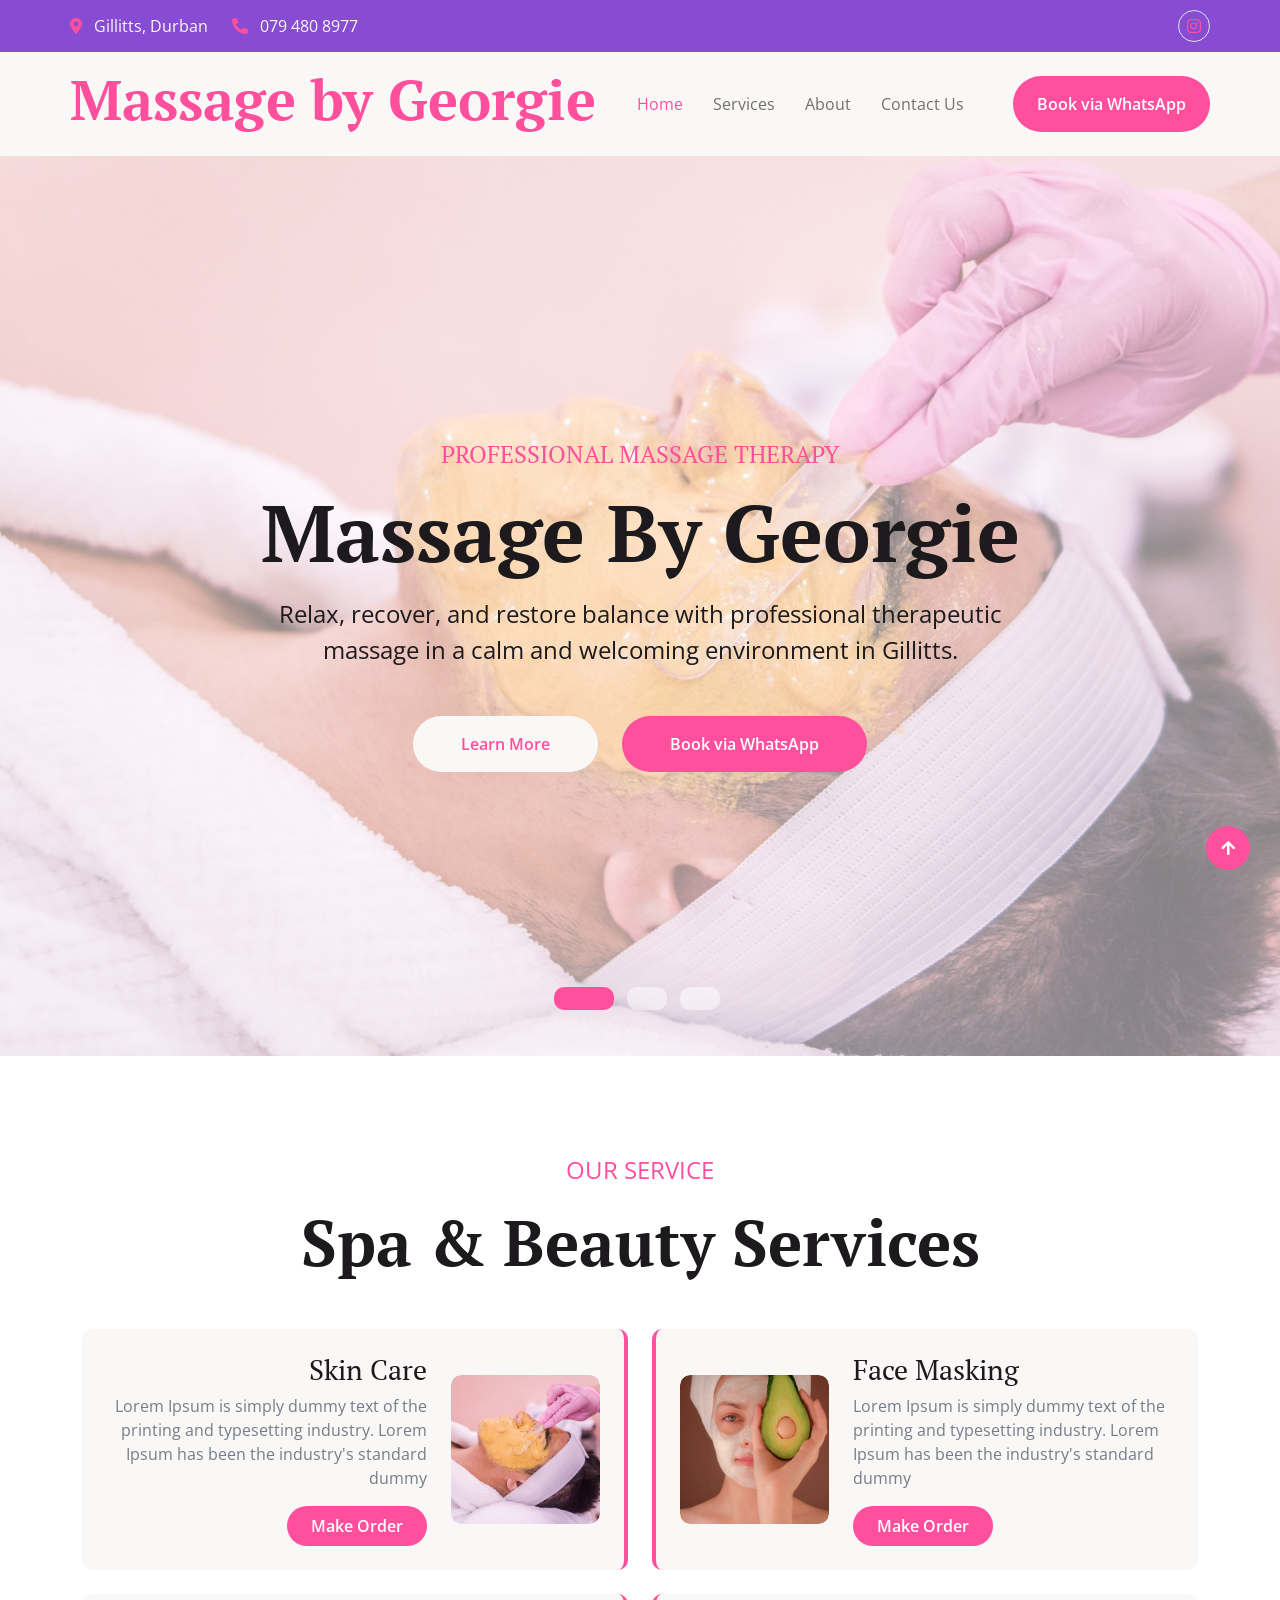
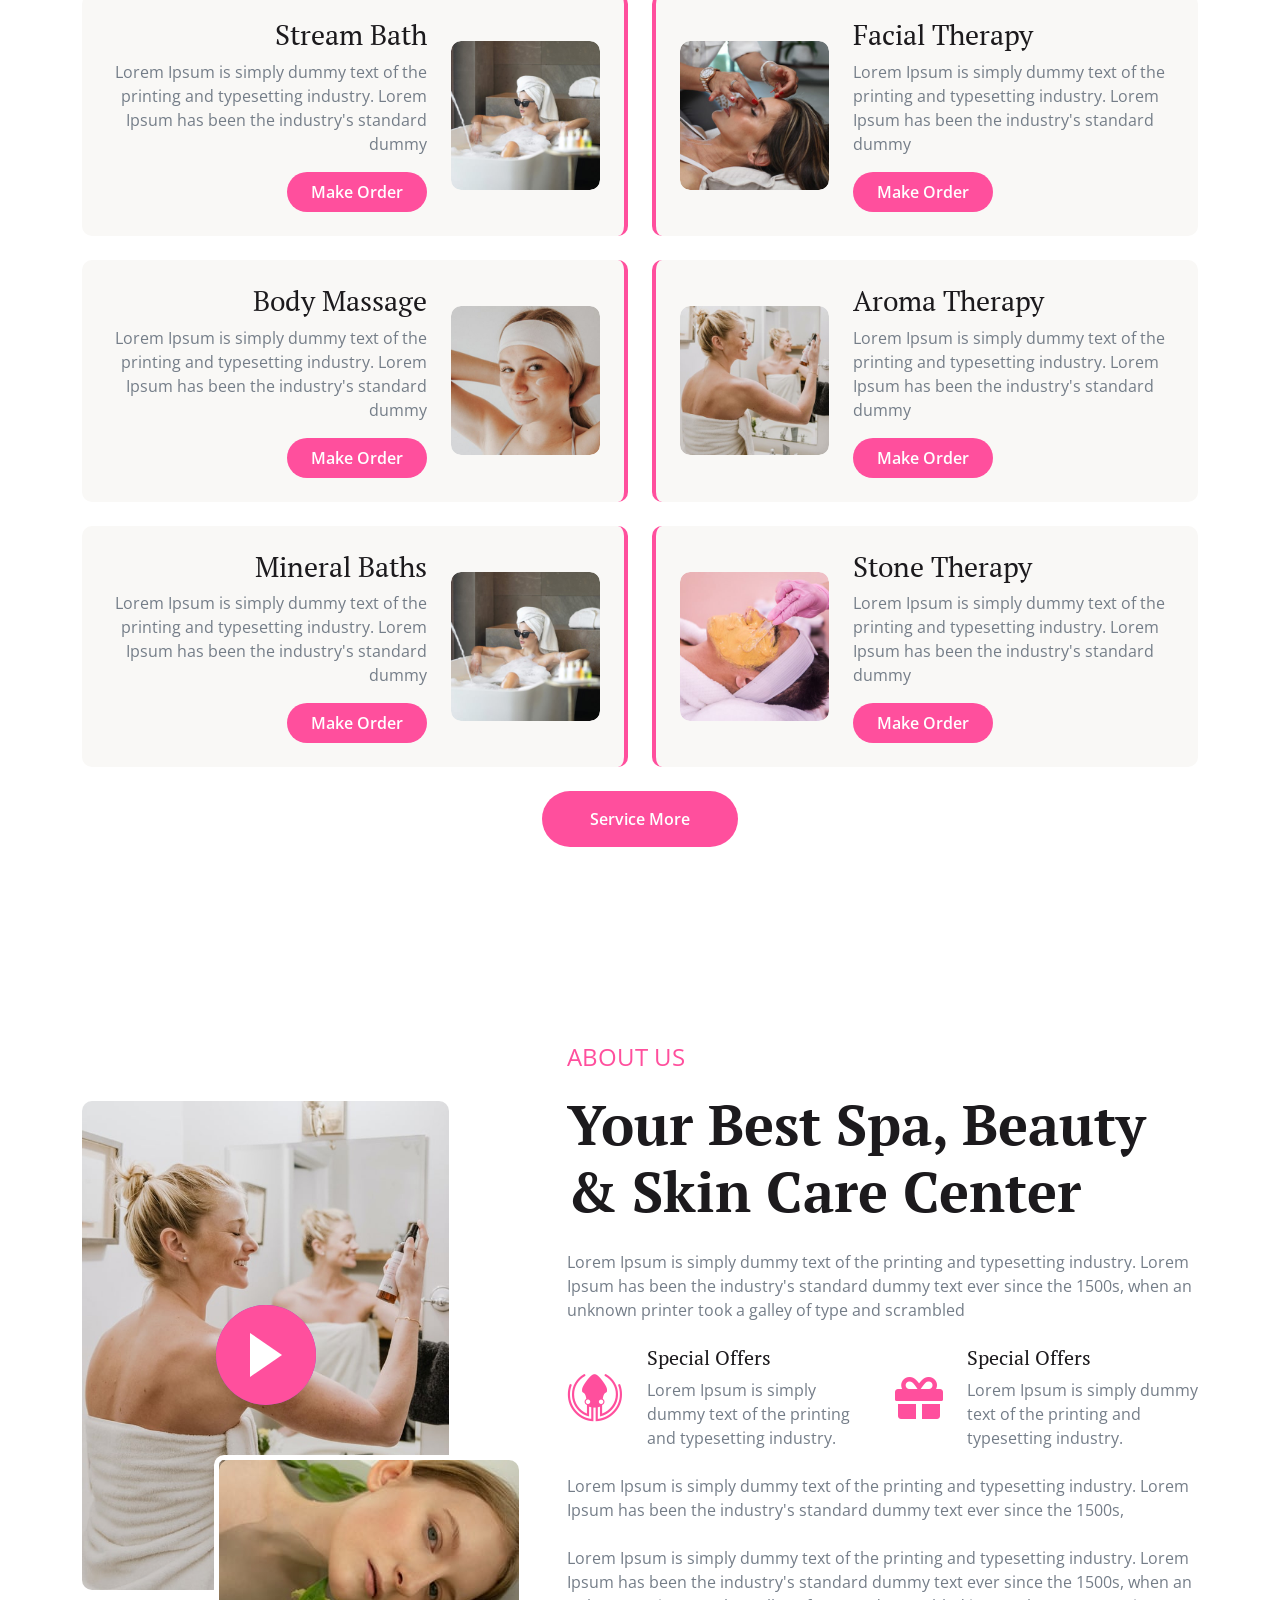
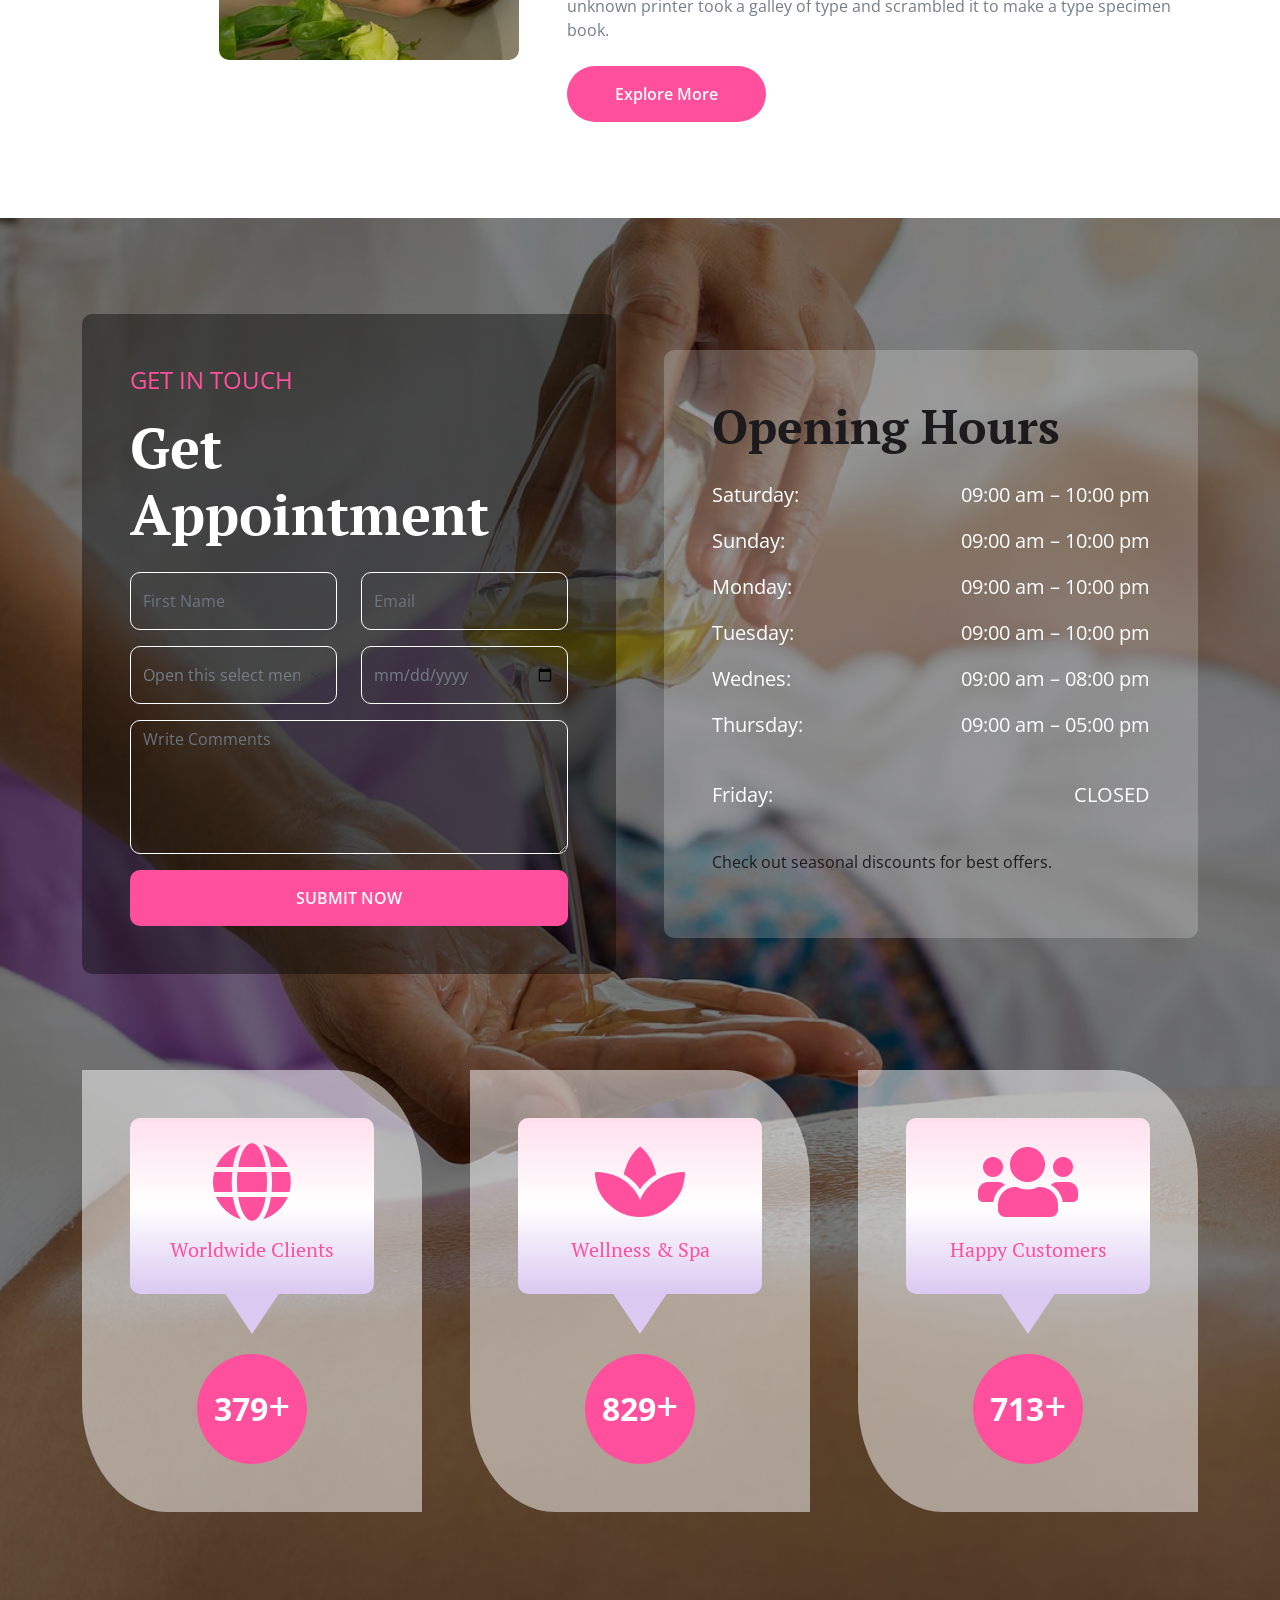
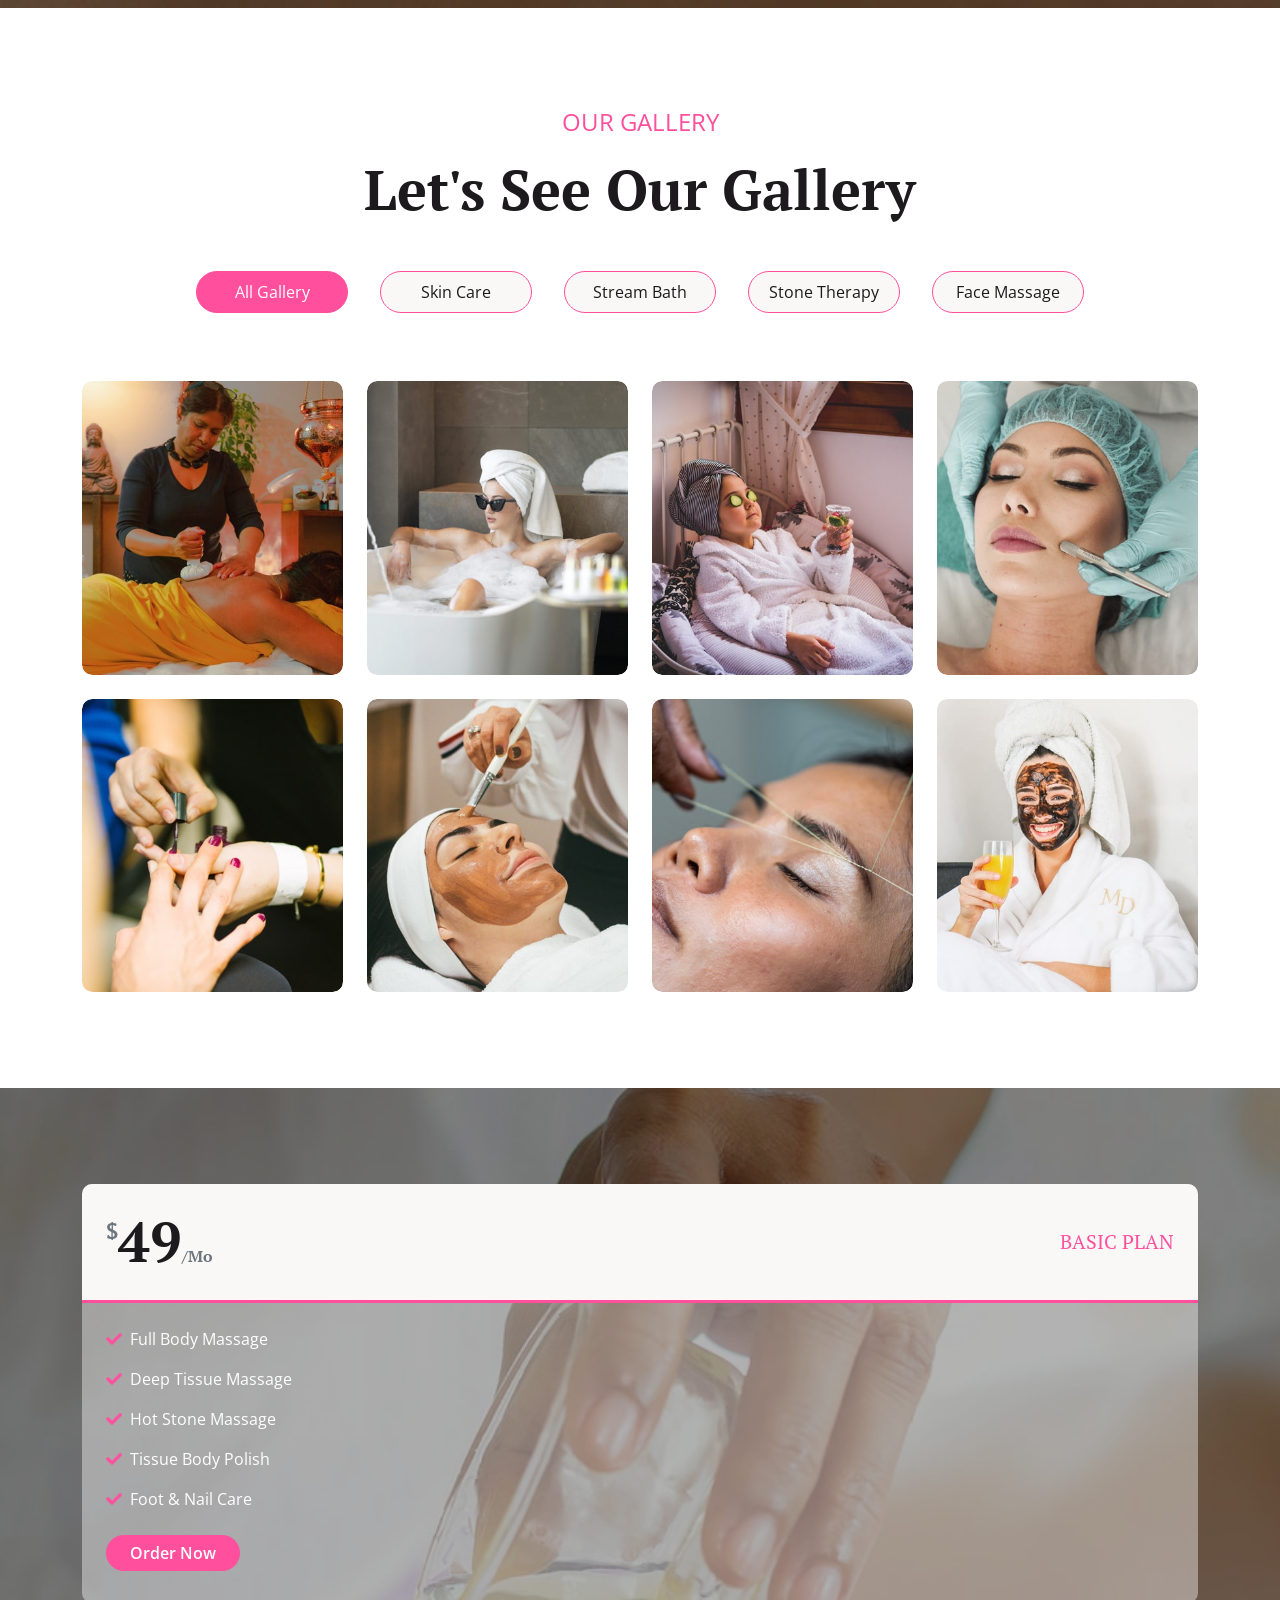
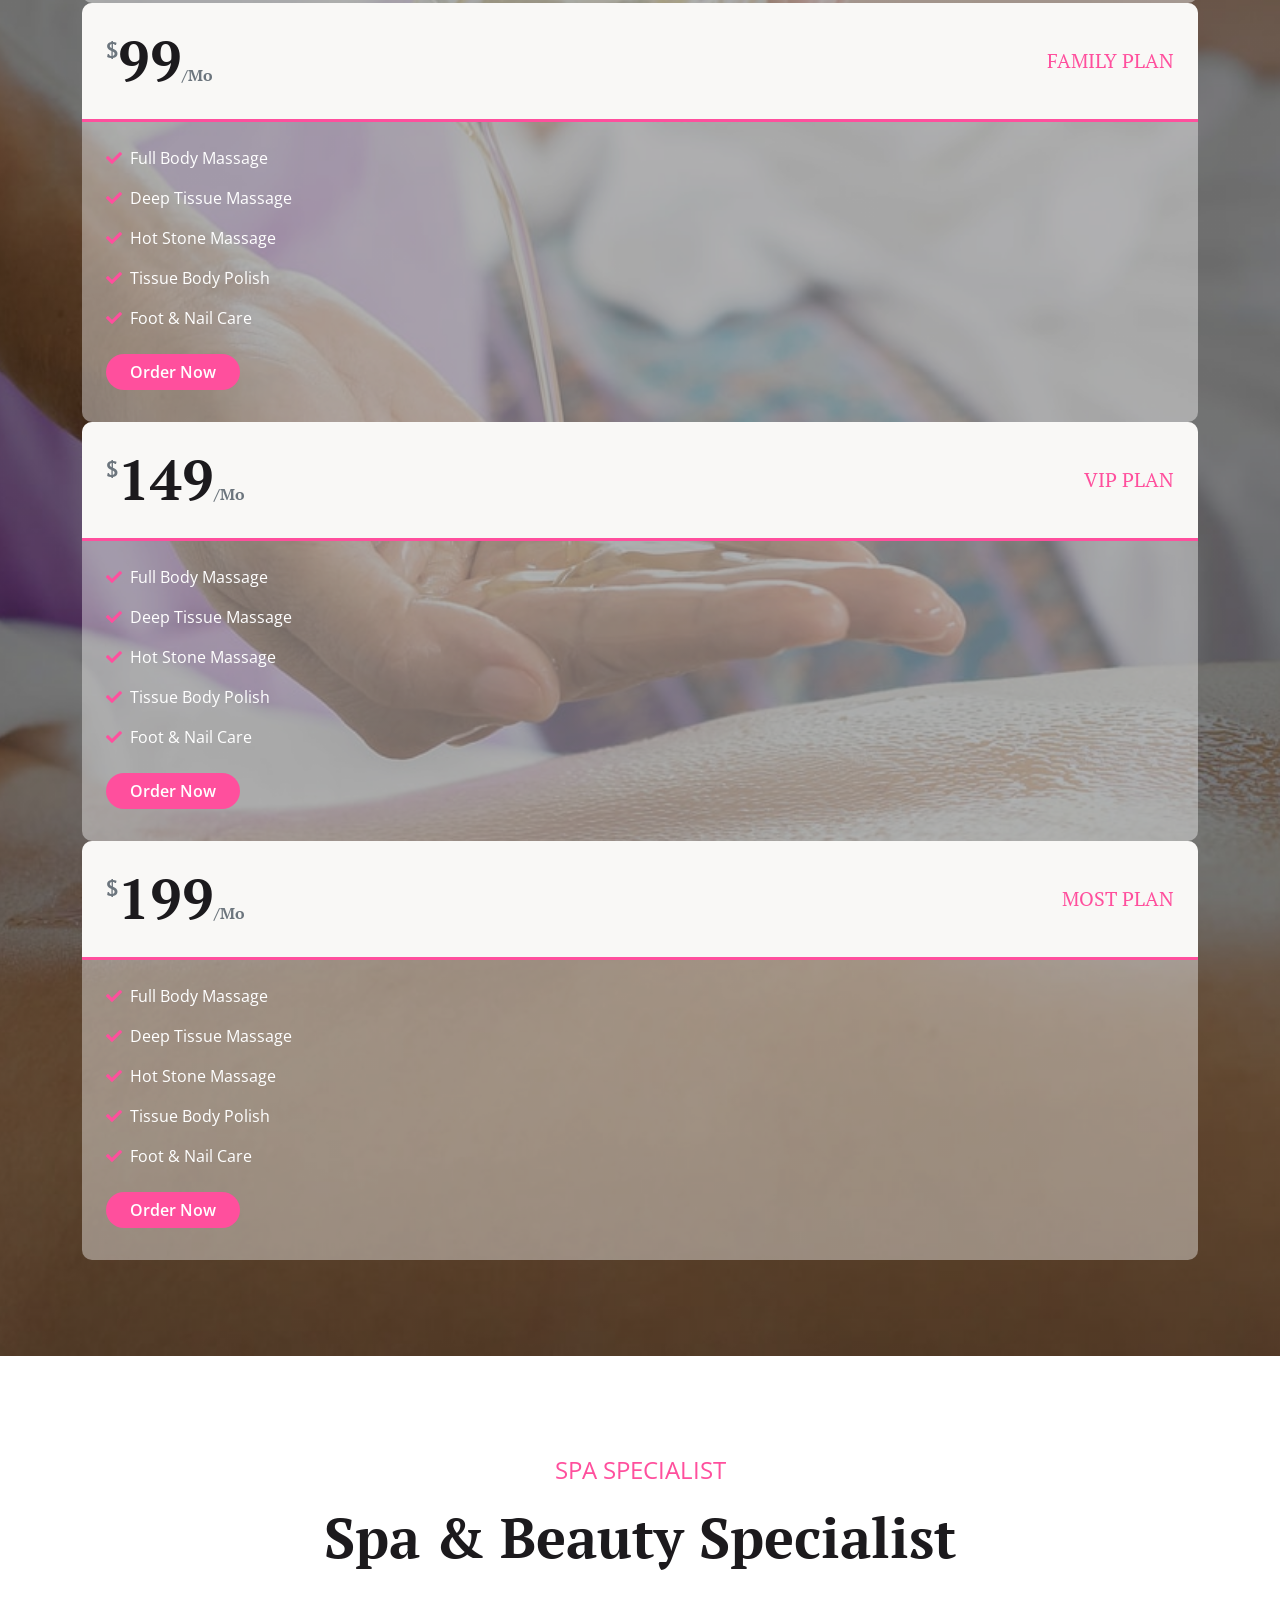
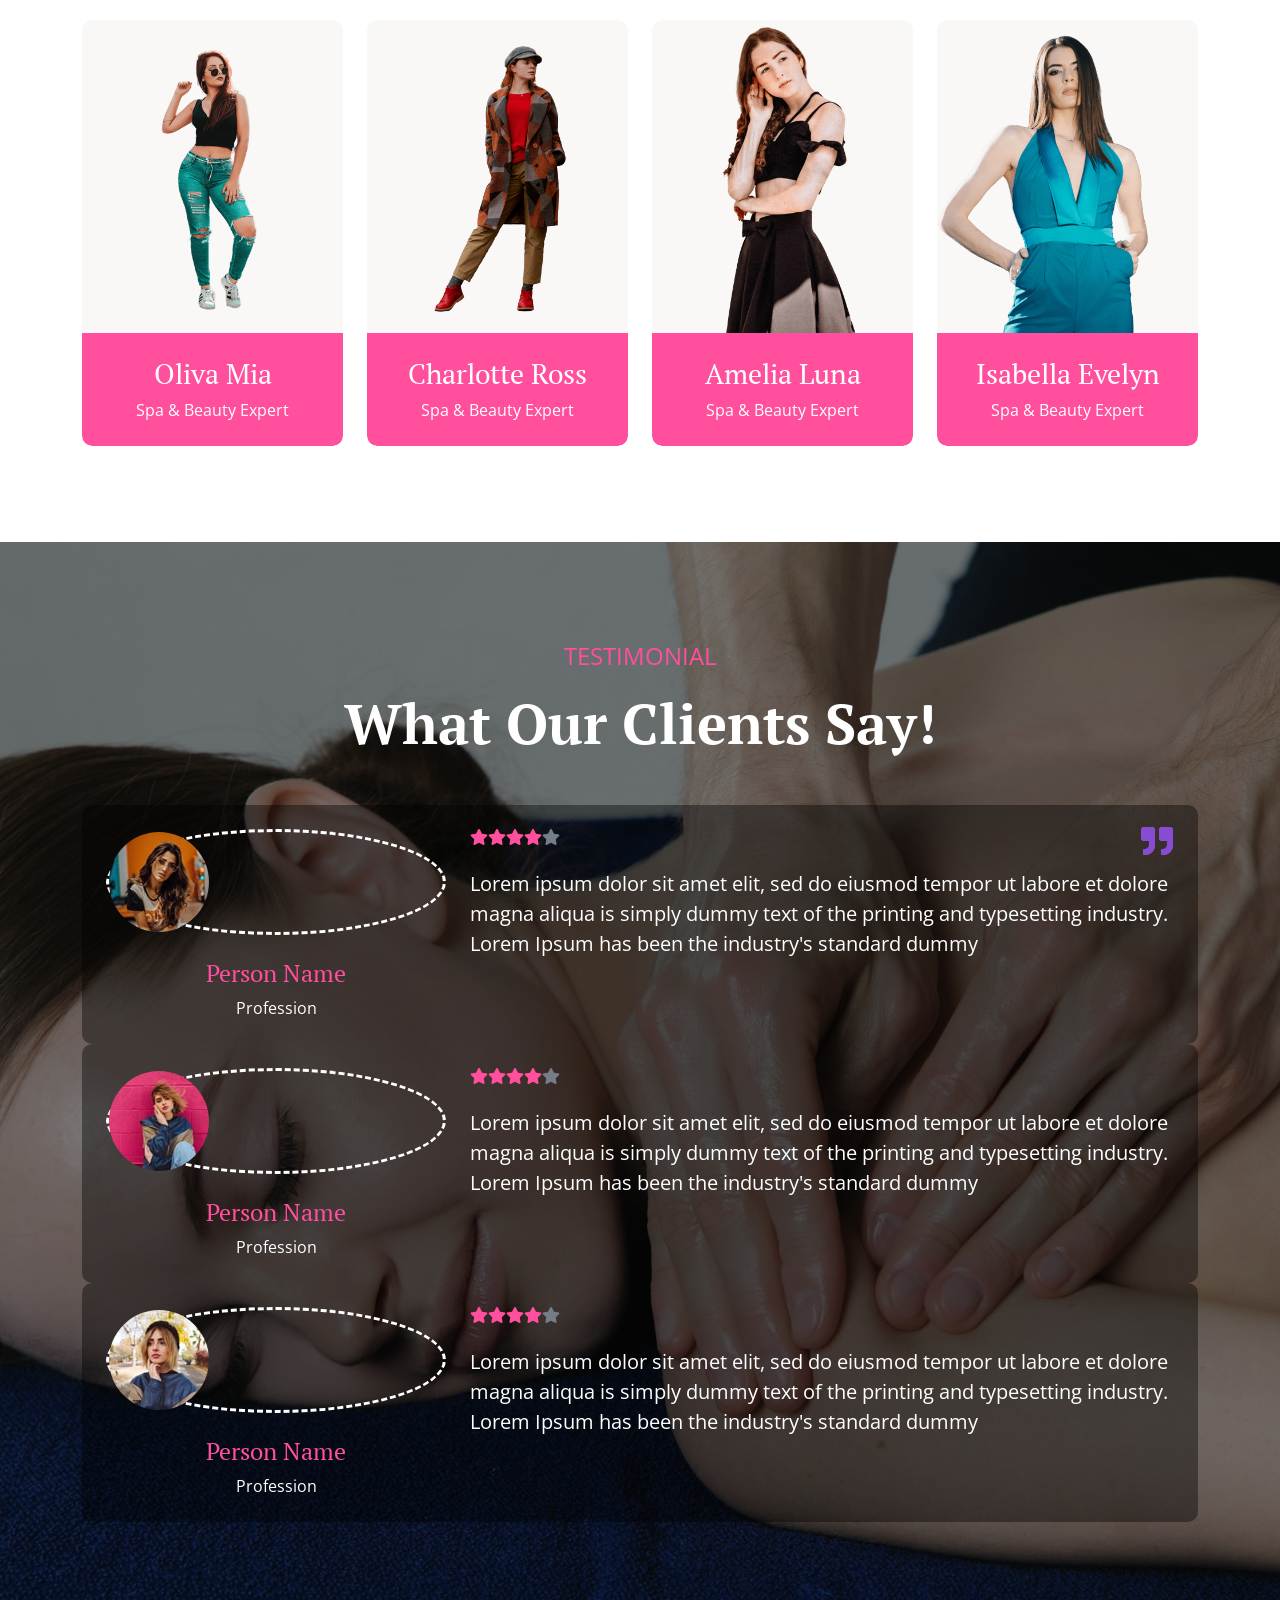
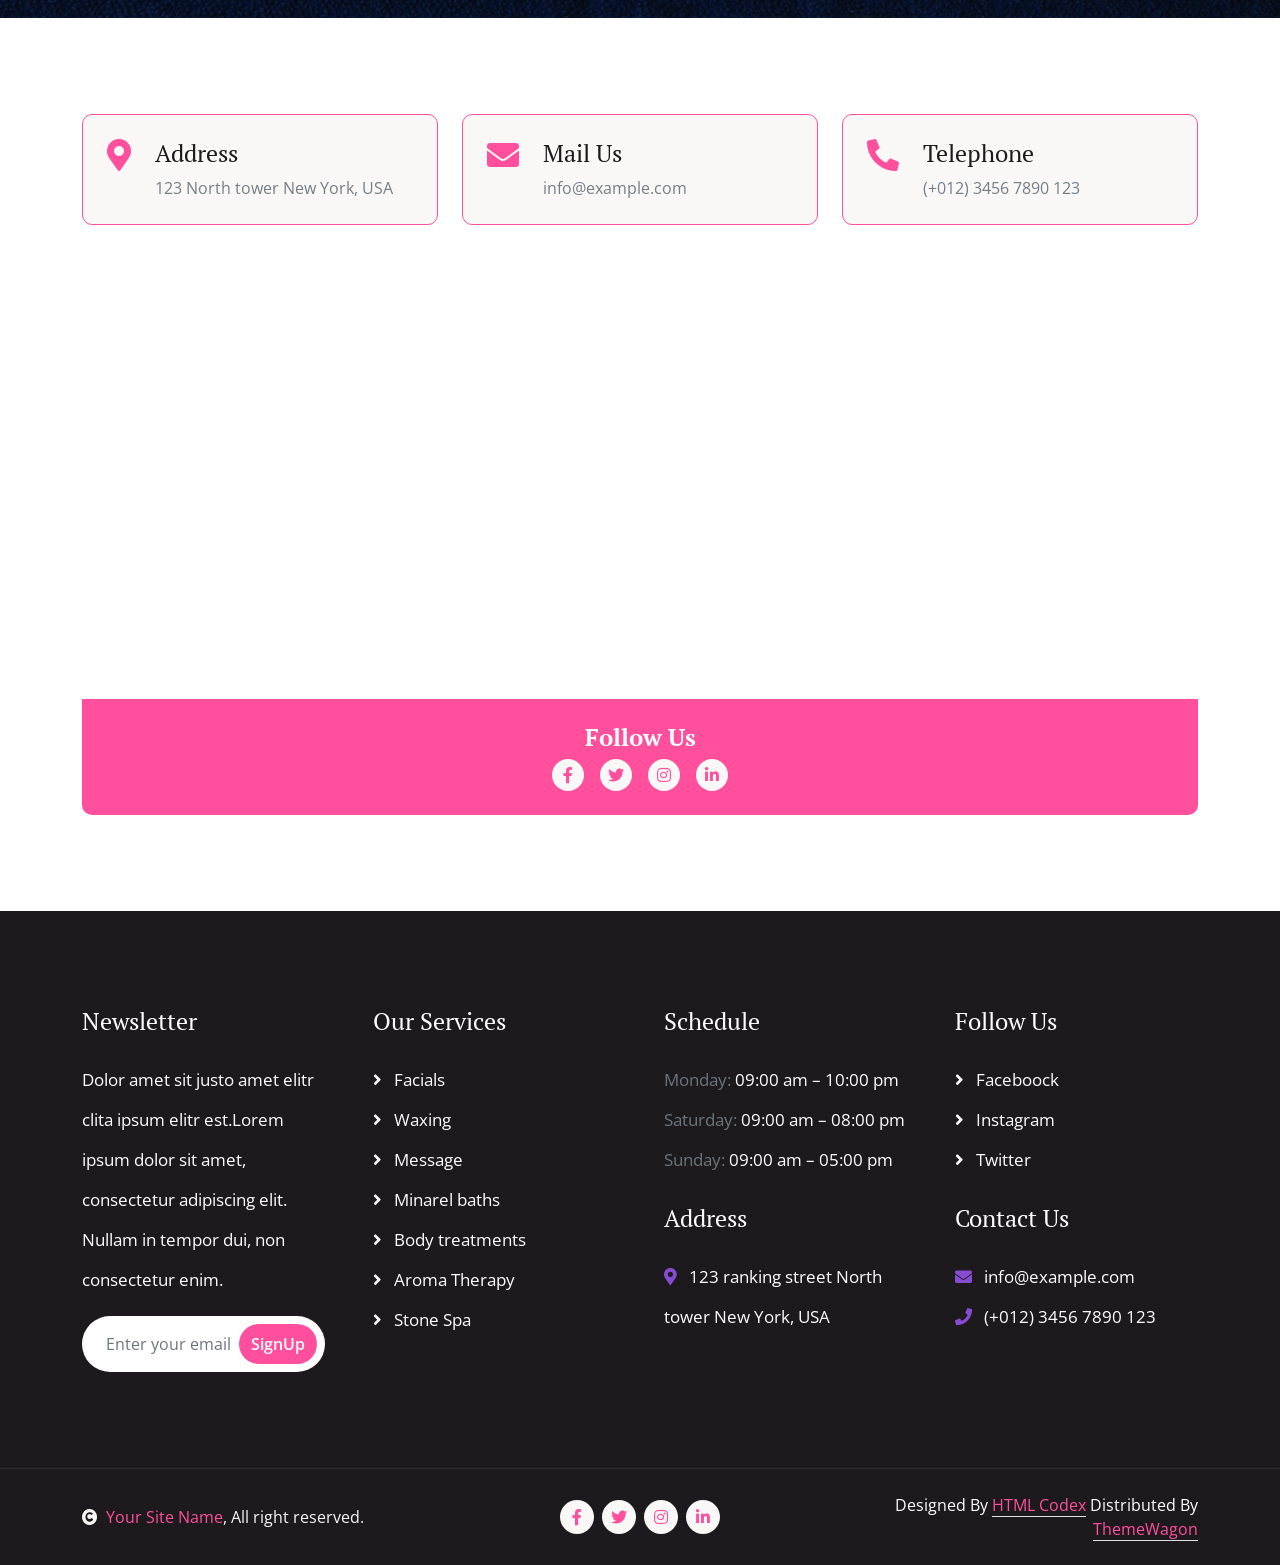
==== commit c8084c79: "Clean up topbar with real contact details" ====
--- a/index.html
+++ b/index.html
@@ -3,7 +3,7 @@
 
     <head>
         <meta charset="utf-8">
-        <title>Sparlex - Spa Website Template</title>
+        <title>Massage by Georgie</title>
         <meta content="width=device-width, initial-scale=1.0" name="viewport">
         <meta content="" name="keywords">
         <meta content="" name="description">
@@ -40,24 +40,28 @@
 
 
         <!-- Navbar start -->
-        <div class="container-fluid sticky-top px-0">
             <div class="container-fluid topbar d-none d-lg-block">
                 <div class="container px-0">
                     <div class="row align-items-center">
                         <div class="col-lg-8">
                             <div class="d-flex flex-wrap">
-                                <a href="#" class="me-4 text-light"><i class="fas fa-map-marker-alt text-primary me-2"></i>Find A Location</a>
-                                <a href="#" class="me-4 text-light"><i class="fas fa-phone-alt text-primary me-2"></i>+01234567890</a>
-                                <a href="#" class="text-light"><i class="fas fa-envelope text-primary me-2"></i>Example@gmail.com</a>
-                            </div>
-
+                                <span class="me-4 text-light">
+                                    <i class="fas fa-map-marker-alt text-primary me-2"></i>
+                                    Gillitts, Durban
+                                </span>
+                                <a href="https://wa.me/27794808977" class="me-4 text-light">
+                                    <i class="fas fa-phone-alt text-primary me-2"></i>
+                                    079 480 8977
+                                </a>
+                            </div>
                         </div>
                         <div class="col-lg-4">
                             <div class="d-flex align-items-center justify-content-end">
-                                <a href="#" class="me-3 btn-square border rounded-circle nav-fill"><i class="fab fa-facebook-f"></i></a>
-                                <a href="#" class="me-3 btn-square border rounded-circle nav-fill"><i class="fab fa-twitter"></i></a>
-                                <a href="#" class="me-3 btn-square border rounded-circle nav-fill"><i class="fab fa-instagram"></i></a>
-                                <a href="#" class="btn-square border rounded-circle nav-fill"><i class="fab fa-linkedin-in"></i></a>
+                                <a href="https://www.instagram.com/massage_by_george"
+                                   class="btn-square border rounded-circle nav-fill"
+                                   target="_blank">
+                                    <i class="fab fa-instagram"></i>
+                                </a>
                             </div>
                         </div>
                     </div>
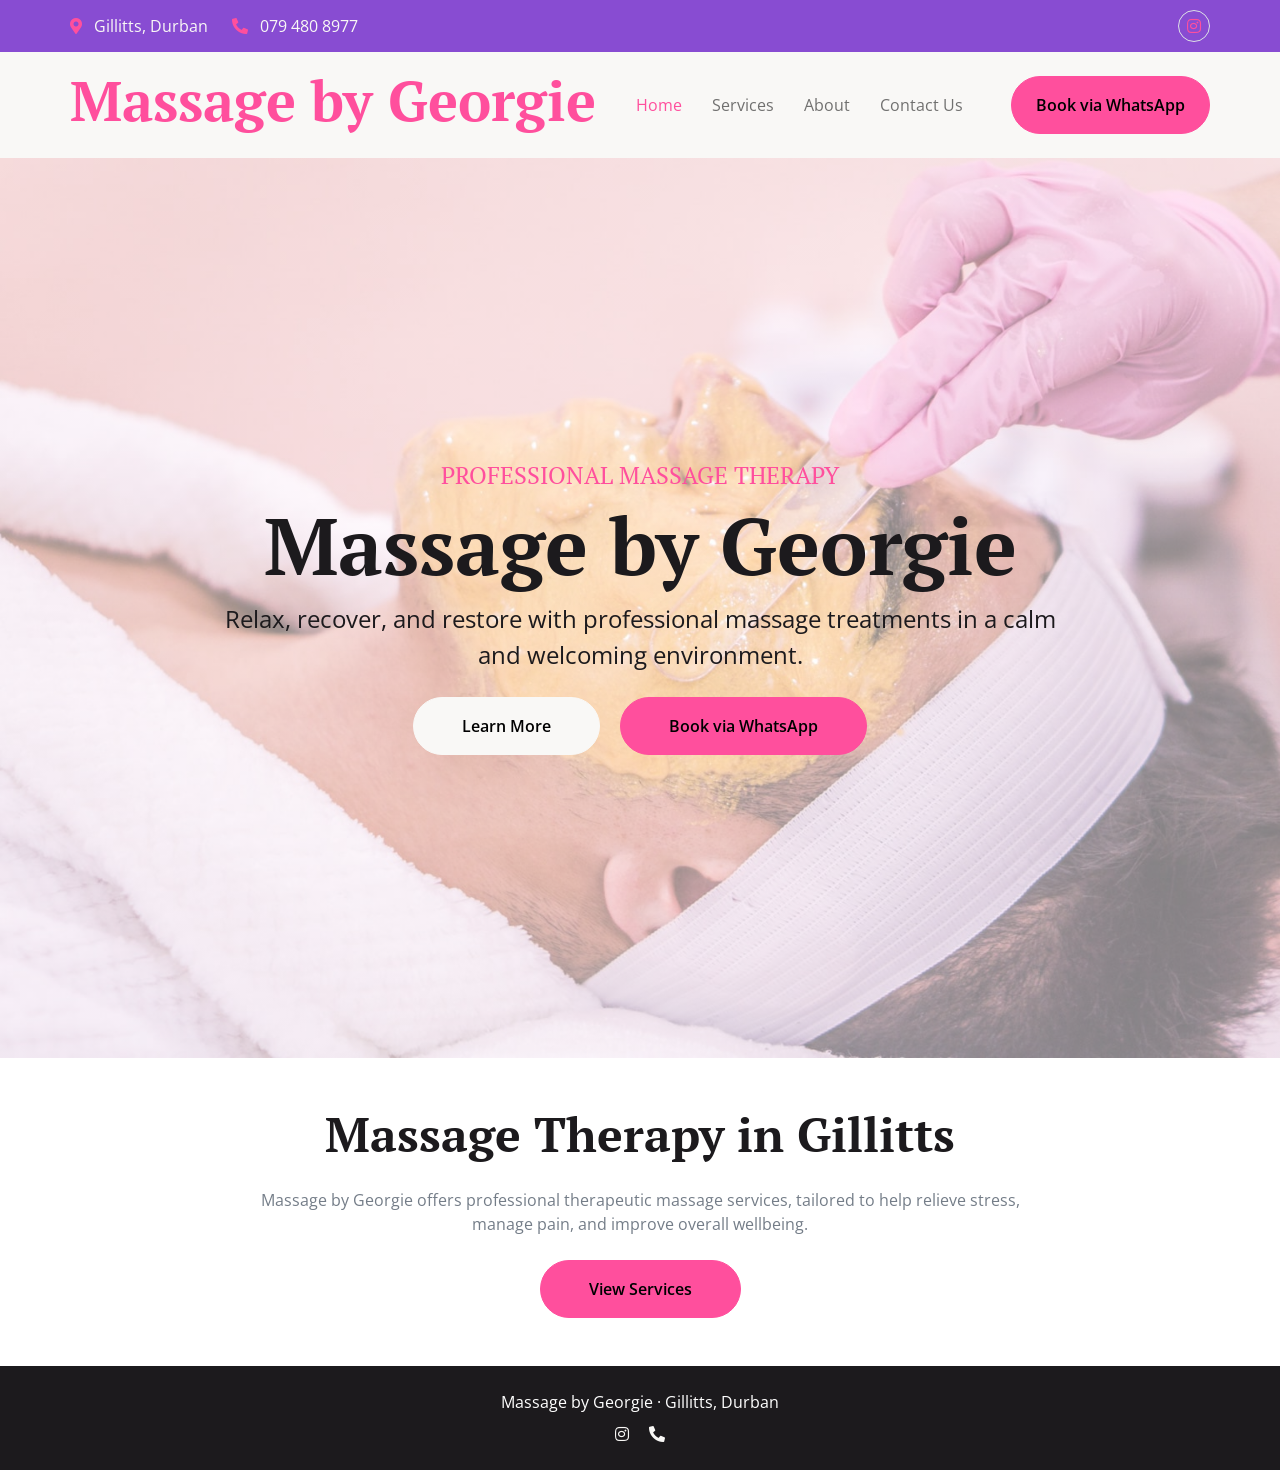
==== commit 57afae05: "Update index.html" ====
--- a/index.html
+++ b/index.html
@@ -1,1400 +1,144 @@
 <!DOCTYPE html>
 <html lang="en">
+<head>
+    <meta charset="utf-8">
+    <title>Massage by Georgie | Gillitts</title>
+    <meta name="viewport" content="width=device-width, initial-scale=1.0">
 
-    <head>
-        <meta charset="utf-8">
-        <title>Massage by Georgie</title>
-        <meta content="width=device-width, initial-scale=1.0" name="viewport">
-        <meta content="" name="keywords">
-        <meta content="" name="description">
+    <!-- Google Fonts -->
+    <link rel="preconnect" href="https://fonts.googleapis.com">
+    <link rel="preconnect" href="https://fonts.gstatic.com" crossorigin>
+    <link href="https://fonts.googleapis.com/css2?family=Open+Sans:wght@400;600&family=PT+Serif:wght@400;700&display=swap" rel="stylesheet">
 
-        <!-- Google Web Fonts -->
-        <link rel="preconnect" href="https://fonts.googleapis.com">
-        <link rel="preconnect" href="https://fonts.gstatic.com" crossorigin>
-        <link href="https://fonts.googleapis.com/css2?family=Open+Sans:wght@400;600&family=PT+Serif:wght@400;700&display=swap" rel="stylesheet"> 
+    <!-- Icons -->
+    <link rel="stylesheet" href="https://use.fontawesome.com/releases/v5.15.4/css/all.css">
 
-        <!-- Icon Font Stylesheet -->
-        <link rel="stylesheet" href="https://use.fontawesome.com/releases/v5.15.4/css/all.css"/>
-        <link href="https://cdn.jsdelivr.net/npm/bootstrap-icons@1.4.1/font/bootstrap-icons.css" rel="stylesheet">
+    <!-- CSS -->
+    <link href="css/bootstrap.min.css" rel="stylesheet">
+    <link href="css/style.css" rel="stylesheet">
+</head>
 
-        <!-- Libraries Stylesheet -->
-        <link href="lib/animate/animate.min.css" rel="stylesheet">
-        <link href="lib/lightbox/css/lightbox.min.css" rel="stylesheet">
-        <link href="lib/owlcarousel/assets/owl.carousel.min.css" rel="stylesheet">
+<body>
 
+<!-- Topbar -->
+<div class="container-fluid topbar d-none d-lg-block">
+    <div class="container px-0">
+        <div class="row align-items-center">
+            <div class="col-lg-8">
+                <div class="d-flex flex-wrap">
+                    <span class="me-4 text-light">
+                        <i class="fas fa-map-marker-alt text-primary me-2"></i>
+                        Gillitts, Durban
+                    </span>
+                    <a href="https://wa.me/27794808977" class="me-4 text-light">
+                        <i class="fas fa-phone-alt text-primary me-2"></i>
+                        079 480 8977
+                    </a>
+                </div>
+            </div>
+            <div class="col-lg-4">
+                <div class="d-flex justify-content-end">
+                    <a href="https://www.instagram.com/massage_by_george"
+                       class="btn-square border rounded-circle nav-fill"
+                       target="_blank">
+                        <i class="fab fa-instagram"></i>
+                    </a>
+                </div>
+            </div>
+        </div>
+    </div>
+</div>
 
-        <!-- Customized Bootstrap Stylesheet -->
-        <link href="css/bootstrap.min.css" rel="stylesheet">
+<!-- Navbar -->
+<div class="container-fluid bg-light sticky-top px-0">
+    <div class="container px-0">
+        <nav class="navbar navbar-light navbar-expand-xl">
+            <a href="index.html" class="navbar-brand">
+                <h1 class="text-primary display-4">Massage by Georgie</h1>
+            </a>
+            <button class="navbar-toggler py-2 px-3" type="button"
+                    data-bs-toggle="collapse" data-bs-target="#navbarCollapse">
+                <span class="fa fa-bars text-primary"></span>
+            </button>
+            <div class="collapse navbar-collapse bg-light py-3" id="navbarCollapse">
+                <div class="navbar-nav mx-auto border-top">
+                    <a href="index.html" class="nav-item nav-link active">Home</a>
+                    <a href="service.html" class="nav-item nav-link">Services</a>
+                    <a href="about.html" class="nav-item nav-link">About</a>
+                    <a href="contact.html" class="nav-item nav-link">Contact Us</a>
+                </div>
+                <div class="d-flex align-items-center">
+                    <a href="https://wa.me/27794808977"
+                       class="btn btn-primary rounded-pill py-3 px-4 ms-4">
+                        Book via WhatsApp
+                    </a>
+                </div>
+            </div>
+        </nav>
+    </div>
+</div>
 
-        <!-- Template Stylesheet -->
-        <link href="css/style.css" rel="stylesheet">
-    </head>
+<!-- Carousel -->
+<div class="container-fluid carousel-header px-0">
+    <div id="carouselId" class="carousel slide" data-bs-ride="carousel">
+        <div class="carousel-inner">
 
-    <body>
-
-        <!-- Spinner Start -->
-        <div id="spinner" class="show w-100 vh-100 bg-white position-fixed translate-middle top-50 start-50  d-flex align-items-center justify-content-center">
-            <div class="spinner-grow text-primary" role="status"></div>
-        </div>
-        <!-- Spinner End -->
-
-
-        <!-- Navbar start -->
-            <div class="container-fluid topbar d-none d-lg-block">
-                <div class="container px-0">
-                    <div class="row align-items-center">
-                        <div class="col-lg-8">
-                            <div class="d-flex flex-wrap">
-                                <span class="me-4 text-light">
-                                    <i class="fas fa-map-marker-alt text-primary me-2"></i>
-                                    Gillitts, Durban
-                                </span>
-                                <a href="https://wa.me/27794808977" class="me-4 text-light">
-                                    <i class="fas fa-phone-alt text-primary me-2"></i>
-                                    079 480 8977
-                                </a>
-                            </div>
-                        </div>
-                        <div class="col-lg-4">
-                            <div class="d-flex align-items-center justify-content-end">
-                                <a href="https://www.instagram.com/massage_by_george"
-                                   class="btn-square border rounded-circle nav-fill"
-                                   target="_blank">
-                                    <i class="fab fa-instagram"></i>
-                                </a>
-                            </div>
-                        </div>
+            <div class="carousel-item active">
+                <img src="img/carousel-3.jpg" class="img-fluid" alt="">
+                <div class="carousel-caption">
+                    <div class="p-3" style="max-width: 900px;">
+                        <h4 class="text-primary text-uppercase">Professional Massage Therapy</h4>
+                        <h1 class="display-1 text-dark">Massage by Georgie</h1>
+                        <p class="fs-4 text-dark mb-4">
+                            Relax, recover, and restore with professional massage treatments
+                            in a calm and welcoming environment.
+                        </p>
+                        <a href="about.html" class="btn btn-light rounded-pill py-3 px-5 me-3">
+                            Learn More
+                        </a>
+                        <a href="https://wa.me/27794808977"
+                           class="btn btn-primary rounded-pill py-3 px-5">
+                            Book via WhatsApp
+                        </a>
                     </div>
                 </div>
             </div>
-            <div class="container-fluid bg-light">
-                <div class="container px-0">
-                    <nav class="navbar navbar-light navbar-expand-xl">
-                        <a href="index.html" class="navbar-brand">
-                        <h1 class="text-primary display-4">
-                            Massage by Georgie
-                        </h1>
-                        </a>                       
-                        <button class="navbar-toggler py-2 px-3" type="button" data-bs-toggle="collapse" data-bs-target="#navbarCollapse">
-                            <span class="fa fa-bars text-primary"></span>
-                        </button>
-                        <div class="collapse navbar-collapse bg-light py-3" id="navbarCollapse">
-                            <div class="navbar-nav mx-auto border-top">
-                                <a href="index.html" class="nav-item nav-link active">Home</a>
-                                <a href="service.html" class="nav-item nav-link">Services</a>
-                                <a href="about.html" class="nav-item nav-link">About</a>
-                                <a href="contact.html" class="nav-item nav-link">Contact Us</a>
-                        </div>
 
-                        <div class="d-flex align-items-center flex-nowrap pt-xl-0">
-                            <a href="https://wa.me/27794808977"
-                           class="btn btn-primary btn-primary-outline-0 rounded-pill py-3 px-4 ms-4">
-                            Book via WhatsApp
-                            </a>
-                            </div>                            
-                        </div>
-                    </nav>
-                </div>
-            </div>
         </div>
-        <!-- Navbar End -->
+    </div>
+</div>
 
+<!-- Intro Section -->
+<div class="container py-5 text-center">
+    <h1 class="display-5 mb-4">Massage Therapy in Gillitts</h1>
+    <p class="mb-4" style="max-width: 800px; margin: 0 auto;">
+        Massage by Georgie offers professional therapeutic massage services,
+        tailored to help relieve stress, manage pain, and improve overall wellbeing.
+    </p>
+    <a href="service.html" class="btn btn-primary rounded-pill py-3 px-5">
+        View Services
+    </a>
+</div>
 
-        <!-- Modal Search Start -->
-        <div class="modal fade" id="searchModal" tabindex="-1" aria-labelledby="exampleModalLabel" aria-hidden="true">
-            <div class="modal-dialog modal-fullscreen">
-                <div class="modal-content rounded-0">
-                    <div class="modal-header">
-                        <h4 class="modal-title mb-0" id="exampleModalLabel">Search by keyword</h4>
-                        <button type="button" class="btn-close" data-bs-dismiss="modal" aria-label="Close"></button>
-                    </div>
-                    <div class="modal-body d-flex align-items-center">
-                        <div class="input-group w-75 mx-auto d-flex">
-                            <input type="search" class="form-control p-3" placeholder="keywords" aria-describedby="search-icon-1">
-                            <span id="search-icon-1" class="input-group-text p-3"><i class="fa fa-search"></i></span>
-                        </div>
-                    </div>
-                </div>
-            </div>
-        </div>
-        <!-- Modal Search End -->
+<!-- Footer -->
+<div class="container-fluid footer py-4">
+    <div class="container text-center">
+        <p class="text-white mb-2">
+            Massage by Georgie · Gillitts, Durban
+        </p>
+        <a href="https://www.instagram.com/massage_by_george" class="text-light me-3">
+            <i class="fab fa-instagram"></i>
+        </a>
+        <a href="https://wa.me/27794808977" class="text-light">
+            <i class="fas fa-phone-alt"></i>
+        </a>
+    </div>
+</div>
 
+<!-- JS -->
+<script src="https://ajax.googleapis.com/ajax/libs/jquery/3.6.4/jquery.min.js"></script>
+<script src="https://cdn.jsdelivr.net/npm/bootstrap@5.0.0/dist/js/bootstrap.bundle.min.js"></script>
+<script src="js/main.js"></script>
 
-        <!-- Carousel Start -->
-        <div class="container-fluid carousel-header px-0">
-            <div id="carouselId" class="carousel slide" data-bs-ride="carousel">
-                <ol class="carousel-indicators">
-                    <li data-bs-target="#carouselId" data-bs-slide-to="0" class="active"></li>
-                    <li data-bs-target="#carouselId" data-bs-slide-to="1"></li>
-                    <li data-bs-target="#carouselId" data-bs-slide-to="2"></li>
-                </ol>
-        
-                <div class="carousel-inner" role="listbox">
-        
-                    <!-- Slide 1 -->
-                    <div class="carousel-item active">
-                        <img src="img/carousel-3.jpg" class="img-fluid" alt="Massage by Georgie">
-                        <div class="carousel-caption">
-                            <div class="p-3" style="max-width: 900px;">
-                                <h4 class="text-primary text-uppercase mb-3">
-                                    Professional Massage Therapy
-                                </h4>
-                                <h1 class="display-1 text-capitalize text-dark mb-3">
-                                    Massage by Georgie
-                                </h1>
-                                <p class="mx-md-5 fs-4 px-4 mb-5 text-dark">
-                                    Relax, recover, and restore balance with professional therapeutic massage
-                                    in a calm and welcoming environment in Gillitts.
-                                </p>
-                                <div class="d-flex align-items-center justify-content-center">
-                                    <a class="btn btn-light btn-light-outline-0 rounded-pill py-3 px-5 me-4" href="about.html">
-                                        Learn More
-                                    </a>
-                                    <a class="btn btn-primary btn-primary-outline-0 rounded-pill py-3 px-5"
-                                       href="https://wa.me/27794808977">
-                                        Book via WhatsApp
-                                    </a>
-                                </div>
-                            </div>
-                        </div>
-                    </div>
-        
-                    <!-- Slide 2 -->
-                    <div class="carousel-item">
-                        <img src="img/carousel-2.jpg" class="img-fluid" alt="Therapeutic Massage">
-                        <div class="carousel-caption">
-                            <div class="p-3" style="max-width: 900px;">
-                                <h4 class="text-primary text-uppercase mb-3">
-                                    Tailored Treatments
-                                </h4>
-                                <h1 class="display-1 text-capitalize text-dark mb-3">
-                                    Stress & Pain Relief
-                                </h1>
-                                <p class="mx-md-5 fs-4 px-5 mb-5 text-dark">
-                                    Treatments designed to ease tension, improve circulation,
-                                    and support overall wellness.
-                                </p>
-                                <div class="d-flex align-items-center justify-content-center">
-                                    <a class="btn btn-light btn-light-outline-0 rounded-pill py-3 px-5 me-4" href="service.html">
-                                        View Services
-                                    </a>
-                                    <a class="btn btn-primary btn-primary-outline-0 rounded-pill py-3 px-5"
-                                       href="https://wa.me/27794808977">
-                                        Book via WhatsApp
-                                    </a>
-                                </div>
-                            </div>
-                        </div>
-                    </div>
-        
-                    <!-- Slide 3 -->
-                    <div class="carousel-item">
-                        <img src="img/carousel-1.jpg" class="img-fluid" alt="Massage Services Gillitts">
-                        <div class="carousel-caption">
-                            <div class="p-3" style="max-width: 900px;">
-                                <h4 class="text-primary text-uppercase mb-3">
-                                    Local • Professional • Trusted
-                                </h4>
-                                <h1 class="display-1 text-capitalize text-dark">
-                                    Book with Confidence
-                                </h1>
-                                <p class="mx-md-5 fs-4 px-5 mb-5 text-dark">
-                                    Conveniently located in Gillitts. Easy bookings via WhatsApp.
-                                </p>
-                                <div class="d-flex align-items-center justify-content-center">
-                                    <a class="btn btn-light btn-light-outline-0 rounded-pill py-3 px-5 me-4" href="contact.html">
-                                        Contact Us
-                                    </a>
-                                    <a class="btn btn-primary btn-primary-outline-0 rounded-pill py-3 px-5"
-                                       href="https://wa.me/27794808977">
-                                        Book via WhatsApp
-                                    </a>
-                                </div>
-                            </div>
-                        </div>
-                    </div>
-        
-                </div>
-        
-                <button class="carousel-control-prev" type="button" data-bs-target="#carouselId" data-bs-slide="prev">
-                    <span class="carousel-control-prev-icon" aria-hidden="true"></span>
-                    <span class="visually-hidden">Previous</span>
-                </button>
-                <button class="carousel-control-next" type="button" data-bs-target="#carouselId" data-bs-slide="next">
-                    <span class="carousel-control-next-icon" aria-hidden="true"></span>
-                    <span class="visually-hidden">Next</span>
-                </button>
-            </div>
-        </div>
-        <!-- Carousel End -->
-
-
-
-        <!-- Services Start -->
-        <div class="container-fluid services py-5">
-            <div class="container py-5">
-                <div class="mx-auto text-center mb-5" style="max-width: 800px;">
-                    <p class="fs-4 text-uppercase text-center text-primary">Our Service</p>
-                    <h1 class="display-3">Spa & Beauty Services</h1>
-                </div>
-                <div class="row g-4">
-                    <div class="col-lg-6">
-                        <div class="services-item bg-light border-4 border-end border-primary rounded p-4">
-                            <div class="row align-items-center">
-                                <div class="col-8">
-                                    <div class="services-content text-end">
-                                        <h3>Skin Care</h3>
-                                        <p>Lorem Ipsum is simply dummy text of the printing and typesetting industry. Lorem Ipsum has been the industry's standard dummy</p>
-                                        <a href="#" class="btn btn-primary btn-primary-outline-0 rounded-pill py-2 px-4">Make Order</a>
-                                    </div>
-                                </div>
-                                <div class="col-4">
-                                    <div class="services-img d-flex align-items-center justify-content-center rounded">
-                                        <img src="img/services-1.jpg" class="img-fluid rounded" alt="">
-                                    </div>
-                                </div>
-                            </div>
-                        </div>
-                    </div>
-                    <div class="col-lg-6">
-                        <div class="services-item bg-light border-4 border-start border-primary rounded p-4">
-                            <div class="row align-items-center">
-                                <div class="col-4">
-                                    <div class="services-img d-flex align-items-center justify-content-center rounded">
-                                        <img src="img/services-2.jpg" class="img-fluid rounded" alt="">
-                                    </div>
-                                </div>
-                                <div class="col-8">
-                                    <div class="services-content text-start">
-                                        <h3>Face Masking</h3>
-                                        <p>Lorem Ipsum is simply dummy text of the printing and typesetting industry. Lorem Ipsum has been the industry's standard dummy</p>
-                                        <a href="#" class="btn btn-primary btn-primary-outline-0 rounded-pill py-2 px-4">Make Order</a>
-                                    </div>
-                                </div>
-                            </div>
-                        </div>
-                    </div>
-                    <div class="col-lg-6">
-                        <div class="services-item bg-light border-4 border-end border-primary rounded p-4">
-                            <div class="row align-items-center">
-                                <div class="col-8">
-                                    <div class="services-content text-end">
-                                        <h3>Stream Bath</h3>
-                                        <p>Lorem Ipsum is simply dummy text of the printing and typesetting industry. Lorem Ipsum has been the industry's standard dummy</p>
-                                        <a href="#" class="btn btn-primary btn-primary-outline-0 rounded-pill py-2 px-4">Make Order</a>
-                                    </div>
-                                </div>
-                                <div class="col-4">
-                                    <div class="services-img d-flex align-items-center justify-content-center rounded">
-                                        <img src="img/services-3.jpg" class="img-fluid rounded" alt="">
-                                    </div>
-                                </div>
-                            </div>
-                        </div>
-                    </div>
-                    <div class="col-lg-6">
-                        <div class="services-item bg-light border-4 border-start border-primary rounded p-4">
-                            <div class="row align-items-center">
-                                <div class="col-4">
-                                    <div class="services-img d-flex align-items-center justify-content-center rounded">
-                                        <img src="img/services-4.jpg" class="img-fluid rounded" alt="">
-                                    </div>
-                                </div>
-                                <div class="col-8">
-                                    <div class="services-content text-start">
-                                        <h3>Facial Therapy</h3>
-                                        <p>Lorem Ipsum is simply dummy text of the printing and typesetting industry. Lorem Ipsum has been the industry's standard dummy</p>
-                                        <a href="#" class="btn btn-primary btn-primary-outline-0 rounded-pill py-2 px-4">Make Order</a>
-                                    </div>
-                                </div>
-                            </div>
-                        </div>
-                    </div>
-                    <div class="col-lg-6">
-                        <div class="services-item bg-light border-4 border-end border-primary rounded p-4">
-                            <div class="row align-items-center">
-                                <div class="col-8">
-                                    <div class="services-content text-end">
-                                        <h3>Body Massage</h3>
-                                        <p>Lorem Ipsum is simply dummy text of the printing and typesetting industry. Lorem Ipsum has been the industry's standard dummy</p>
-                                        <a href="#" class="btn btn-primary btn-primary-outline-0 rounded-pill py-2 px-4">Make Order</a>
-                                    </div>
-                                </div>
-                                <div class="col-4">
-                                    <div class="services-img d-flex align-items-center justify-content-center rounded">
-                                        <img src="img/services-5.jpg" class="img-fluid rounded" alt="">
-                                    </div>
-                                </div>
-                            </div>
-                        </div>
-                    </div>
-                    <div class="col-lg-6">
-                        <div class="services-item bg-light border-4 border-start border-primary rounded p-4">
-                            <div class="row align-items-center">
-                                <div class="col-4">
-                                    <div class="services-img d-flex align-items-center justify-content-center rounded">
-                                        <img src="img/services-6.jpg" class="img-fluid rounded" alt="">
-                                    </div>
-                                </div>
-                                <div class="col-8">
-                                    <div class="services-content text-start">
-                                        <h3>Aroma Therapy</h3>
-                                        <p>Lorem Ipsum is simply dummy text of the printing and typesetting industry. Lorem Ipsum has been the industry's standard dummy</p>
-                                        <a href="#" class="btn btn-primary btn-primary-outline-0 rounded-pill py-2 px-4">Make Order</a>
-                                    </div>
-                                </div>
-                            </div>
-                        </div>
-                    </div>
-                    <div class="col-lg-6">
-                        <div class="services-item bg-light border-4 border-end border-primary rounded p-4">
-                            <div class="row align-items-center">
-                                <div class="col-8">
-                                    <div class="services-content text-end">
-                                        <h3>Mineral Baths</h3>
-                                        <p>Lorem Ipsum is simply dummy text of the printing and typesetting industry. Lorem Ipsum has been the industry's standard dummy</p>
-                                        <a href="#" class="btn btn-primary btn-primary-outline-0 rounded-pill py-2 px-4">Make Order</a>
-                                    </div>
-                                </div>
-                                <div class="col-4">
-                                    <div class="services-img d-flex align-items-center justify-content-center rounded">
-                                        <img src="img/services-3.jpg" class="img-fluid rounded" alt="">
-                                    </div>
-                                </div>
-                            </div>
-                        </div>
-                    </div>
-                    <div class="col-lg-6">
-                        <div class="services-item bg-light border-4 border-start border-primary rounded p-4">
-                            <div class="row align-items-center">
-                                <div class="col-4">
-                                    <div class="services-img d-flex align-items-center justify-content-center rounded">
-                                        <img src="img/services-1.jpg" class="img-fluid rounded" alt="">
-                                    </div>
-                                </div>
-                                <div class="col-8">
-                                    <div class="services-content text-start">
-                                        <h3>Stone Therapy</h3>
-                                        <p>Lorem Ipsum is simply dummy text of the printing and typesetting industry. Lorem Ipsum has been the industry's standard dummy</p>
-                                        <a href="#" class="btn btn-primary btn-primary-outline-0 rounded-pill py-2 px-4">Make Order</a>
-                                    </div>
-                                </div>
-                            </div>
-                        </div>
-                    </div>
-                    <div class="col-12">
-                        <div class="services-btn text-center">
-                            <a href="#" class="btn btn-primary btn-primary-outline-0 rounded-pill py-3 px-5">Service More</a>
-                        </div>
-                    </div>
-                </div>
-            </div>
-        </div>
-        <!-- Services End -->
-
-        
-        <!-- About Start -->
-        <div class="container-fluid about py-5">
-            <div class="container py-5">
-                <div class="row g-5 align-items-center">
-                    <div class="col-lg-5">
-                        <div class="video">
-                            <img src="img/about-1.jpg" class="img-fluid rounded" alt="">
-                            <div class="position-absolute rounded border-5 border-top border-start border-white" style="bottom: 0; right: 0;;">
-                                <img src="img/about-2.jpg" class="img-fluid rounded" alt="">
-                            </div>
-                            <button type="button" class="btn btn-play" data-bs-toggle="modal" data-src="https://www.youtube.com/embed/DWRcNpR6Kdc" data-bs-target="#videoModal">
-                                <span></span>
-                            </button>
-                        </div>
-                    </div>
-                    <div class="col-lg-7">
-                        <p class="fs-4 text-uppercase text-primary">About Us</p>
-                        <h1 class="display-4 mb-4">Your Best Spa, Beauty & Skin Care Center</h1>
-                        <p class="mb-4">Lorem Ipsum is simply dummy text of the printing and typesetting industry. Lorem Ipsum has been the industry's standard dummy text ever since the 1500s, when an unknown printer took a galley of type and scrambled
-                        </p>
-                        <div class="row g-4">
-                            <div class="col-md-6">
-                                <div class="d-flex align-items-center">
-                                    <i class="fab fa-gitkraken fa-3x text-primary"></i>
-                                    <div class="ms-4">
-                                        <h5 class="mb-2">Special Offers</h5>
-                                        <p class="mb-0">Lorem Ipsum is simply dummy text of the printing and typesetting industry.</p>
-                                    </div>
-                                </div>
-                            </div>
-                            <div class="col-md-6">
-                                <div class="d-flex align-items-center">
-                                    <i class="fas fa-gift fa-3x text-primary"></i>
-                                    <div class="ms-4">
-                                        <h5 class="mb-2">Special Offers</h5>
-                                        <p class="mb-0">Lorem Ipsum is simply dummy text of the printing and typesetting industry.</p>
-                                    </div>
-                                </div>
-                            </div>
-                        </div>
-                        <p class="my-4">Lorem Ipsum is simply dummy text of the printing and typesetting industry. Lorem Ipsum has been the industry's standard dummy text ever since the 1500s,
-                        </p>
-                        <p class="mb-4">Lorem Ipsum is simply dummy text of the printing and typesetting industry. Lorem Ipsum has been the industry's standard dummy text ever since the 1500s, when an unknown printer took a galley of type and scrambled it to make a type specimen book.
-                        </p>
-                        <a href="#" class="btn btn-primary btn-primary-outline-0 rounded-pill py-3 px-5">Explore More</a>
-                    </div> 
-                </div>
-            </div>
-        </div>
-        <!-- Modal Video -->
-        <div class="modal fade" id="videoModal" tabindex="-1" aria-labelledby="exampleModalLabel" aria-hidden="true">
-            <div class="modal-dialog">
-                <div class="modal-content rounded-0">
-                    <div class="modal-header">
-                        <h5 class="modal-title" id="exampleModalLabel">Youtube Video</h5>
-                        <button type="button" class="btn-close" data-bs-dismiss="modal" aria-label="Close"></button>
-                    </div>
-                    <div class="modal-body">
-                        <!-- 16:9 aspect ratio -->
-                        <div class="ratio ratio-16x9">
-                            <iframe class="embed-responsive-item" src="" id="video" allowfullscreen allowscriptaccess="always"
-                                allow="autoplay"></iframe>
-                        </div>
-                    </div>
-                </div>
-            </div>
-        </div>
-        <!-- About End -->
-
-
-        <!-- Appointment Start -->
-        <div class="container-fluid appointment py-5">
-            <div class="container py-5">
-                <div class="row g-5 align-items-center">
-                    <div class="col-lg-6">
-                        <div class="appointment-form p-5">
-                            <p class="fs-4 text-uppercase text-primary">Get In Touch</p>
-                            <h1 class="display-4 mb-4 text-white">Get Appointment</h1>
-                            <form>
-                                <div class="row gy-3 gx-4">
-                                    <div class="col-lg-6">
-                                        <input type="text" class="form-control py-3 border-white bg-transparent text-white" placeholder="First Name">
-                                    </div>
-                                    <div class="col-lg-6">
-                                        <input type="email" class="form-control py-3 border-white bg-transparent text-white" placeholder="Email">
-                                    </div>
-                                    <div class="col-lg-6">
-                                        <select class="form-select py-3 border-white bg-transparent" aria-label="Default select example">
-                                            <option selected>Open this select menu</option>
-                                            <option value="1">One</option>
-                                            <option value="2">Two</option>
-                                            <option value="3">Three</option>
-                                        </select>
-                                    </div>
-                                    <div class="col-lg-6">
-                                        <input type="date" class="form-control py-3 border-white bg-transparent">
-                                    </div>
-                                    <div class="col-lg-12">
-                                        <textarea class="form-control border-white bg-transparent text-white" name="text" id="area-text" cols="30" rows="5" placeholder="Write Comments"></textarea>
-                                    </div>
-                                    <div class="col-lg-12">
-                                        <button type="button" class="btn btn-primary btn-primary-outline-0 w-100 py-3 px-5">SUBMIT NOW</button>
-                                    </div>
-                                </div>
-                            </form>
-                        </div>
-                    </div>
-                    <div class="col-lg-6">
-                        <div class="appointment-time p-5">
-                            <h1 class="display-5 mb-4">Opening Hours</h1>
-                            <div class="d-flex justify-content-between fs-5 text-white">
-                                <p>Saturday:</p>
-                                <p>09:00 am – 10:00 pm</p>
-                            </div>
-                            <div class="d-flex justify-content-between fs-5 text-white">
-                                <p>Sunday:</p>
-                                <p>09:00 am – 10:00 pm</p>
-                            </div>
-                            <div class="d-flex justify-content-between fs-5 text-white">
-                                <p>Monday:</p>
-                                <p>09:00 am – 10:00 pm</p>
-                            </div>
-                            <div class="d-flex justify-content-between fs-5 text-white">
-                                <p>Tuesday:</p>
-                                <p>09:00 am – 10:00 pm</p>
-                            </div>
-                            <div class="d-flex justify-content-between fs-5 text-white">
-                                <p>Wednes:</p>
-                                <p>09:00 am – 08:00 pm</p>
-                            </div>
-                            <div class="d-flex justify-content-between fs-5 text-white mb-4">
-                                <p>Thursday:</p>
-                                <p>09:00 am – 05:00 pm</p>
-                            </div>
-                            <div class="d-flex justify-content-between fs-5 text-white mb-4">
-                                <p>Friday:</p>
-                                <p>CLOSED</p>
-                            </div>
-                            <p class="text-dark">Check out seasonal discounts for best offers.</p>
-                        </div>
-                    </div>
-                </div>
-            </div>
-            <!-- Counter Start -->
-            <div class="container-fluid counter-section">
-                <div class="container py-5">
-                    <div class="row g-5 justify-content-center">
-                        <div class="col-md-6 col-lg-4 col-xl-4">
-                            <div class="counter-item p-5">
-                                <div class="counter-content bg-white p-4">
-                                    <i class="fas fa-globe fa-5x text-primary mb-3"></i>
-                                    <h5 class="text-primary">Worldwide Clients</h5>
-                                    <div class="svg-img">
-                                        <svg width="100" height="50">
-                                            <polygon points="55, 10 85, 55 25, 55 25," style="fill: #DCCAF2;"/>
-                                        </svg>
-                                    </div>
-                                </div>
-                                <div class="counter-quantity">
-                                    <span class="text-white fs-2 fw-bold" data-toggle="counter-up">379</span>
-                                    <span class="h1 fw-bold text-white">+</span>
-                                </div>
-                            </div>
-                        </div>
-                        <div class="col-md-6 col-lg-4 col-xl-4">
-                            <div class="counter-item p-5">
-                                <div class="counter-content bg-white p-4">
-                                    <i class="fas fa-spa fa-5x text-primary mb-3"></i>
-                                    <h5 class="text-primary">Wellness & Spa</h5>
-                                    <div class="svg-img">
-                                        <svg width="100" height="50">
-                                            <polygon points="55, 10 85, 55 25, 55 25," style="fill: #DCCAF2;"/>
-                                        </svg>
-                                    </div>
-                                </div>
-                                <div class="counter-quantity">
-                                    <span class="text-white fs-2 fw-bold" data-toggle="counter-up">829</span>
-                                    <span class="h1 fw-bold text-white">+</span>
-                                </div>
-                            </div>
-                        </div>
-                        <div class="col-md-6 col-lg-4 col-xl-4">
-                            <div class="counter-item p-5">
-                                <div class="counter-content bg-white p-4">
-                                    <i class="fas fa-users fa-5x text-primary mb-3"></i>
-                                    <h5 class="text-primary">Happy Customers</h5>
-                                    <div class="svg-img">
-                                        <svg width="100" height="50">
-                                            <polygon points="55, 10 85, 55 25, 55 25," style="fill: #DCCAF2;"/>
-                                        </svg>
-                                    </div>
-                                </div>
-                                <div class="counter-quantity">
-                                    <span class="text-white fs-2 fw-bold" data-toggle="counter-up">713</span>
-                                    <span class="h1 fw-bold text-white">+</span>
-                                </div>
-                            </div>
-                        </div>
-                    </div>
-                </div>
-            </div>
-            <!-- Counter End -->
-        </div>
-        <!-- Appointment End -->
-
-
-        <!-- Gallery Start -->
-        <div class="container-fluid gallery py-5">
-            <div class="container py-5">
-                <div class="text-center mx-auto mb-5" style="max-width: 800px;">
-                    <p class="fs-4 text-uppercase text-primary">Our Gallery</p>
-                    <h1 class="display-4 mb-4">Let's See Our Gallery</h1>
-                </div>
-                <div class="tab-class text-center">
-                    <ul class="nav nav-pills d-inline-flex justify-content-center mb-5">
-                        <li class="nav-item">
-                            <a class="d-flex mx-3 py-2 border border-primary bg-light rounded-pill active" data-bs-toggle="pill" href="#tab-1">
-                                <span class="text-dark" style="width: 150px;">All Gallery</span>
-                            </a>
-                        </li>
-                        <li class="nav-item">
-                            <a class="d-flex py-2 mx-3 border border-primary bg-light rounded-pill" data-bs-toggle="pill" href="#tab-2">
-                                <span class="text-dark" style="width: 150px;">Skin Care</span>
-                            </a>
-                        </li>
-                        <li class="nav-item">
-                            <a class="d-flex mx-3 py-2 border border-primary bg-light rounded-pill" data-bs-toggle="pill" href="#tab-3">
-                                <span class="text-dark" style="width: 150px;">Stream Bath</span>
-                            </a>
-                        </li>
-                        <li class="nav-item">
-                            <a class="d-flex mx-3 py-2 border border-primary bg-light rounded-pill" data-bs-toggle="pill" href="#tab-4">
-                                <span class="text-dark" style="width: 150px;">Stone Therapy</span>
-                            </a>
-                        </li>
-                        <li class="nav-item">
-                            <a class="d-flex mx-3 py-2 border border-primary bg-light rounded-pill" data-bs-toggle="pill" href="#tab-5">
-                                <span class="text-dark" style="width: 150px;">Face Massage</span>
-                            </a>
-                        </li>
-                    </ul>
-                    <div class="tab-content">
-                        <div id="tab-1" class="tab-pane fade show p-0 active">
-                            <div class="row g-4">
-                                <div class="col-lg-12">
-                                    <div class="row g-4">
-                                        <div class="col-lg-3">
-                                            <div class="gallery-img">
-                                                <img class="img-fluid rounded w-100" src="img/gallery-1.jpg" alt="">
-                                                <div class="gallery-overlay p-4">
-                                                    <h4 class="text-secondary">Skin Care</h4>
-                                                </div>
-                                                <div class="search-icon">
-                                                    <a href="img/gallery-1.jpg" data-lightbox="Gallery-1" class="my-auto"><i class="fas fa-search-plus btn-primary btn-primary-outline-0 rounded-circle p-3"></i></a>
-                                                </div>
-                                            </div>
-                                        </div>
-                                        <div class="col-lg-3">
-                                            <div class="gallery-img">
-                                                <img class="img-fluid rounded w-100" src="img/gallery-2.jpg" alt="">
-                                                <div class="gallery-overlay p-4">
-                                                    <h4 class="text-secondary">Stream Bath</h4>
-                                                </div>
-                                                <div class="search-icon">
-                                                    <a href="img/gallery-2.jpg" data-lightbox="Gallery-2" class="my-auto"><i class="fas fa-search-plus btn-primary btn-primary-outline-0 rounded-circle p-3"></i></a>
-                                                </div>
-                                            </div>
-                                        </div>
-                                        <div class="col-lg-3">
-                                            <div class="gallery-img">
-                                                <img class="img-fluid rounded w-100" src="img/gallery-3.jpg" alt="">
-                                                <div class="gallery-overlay p-4">
-                                                    <h4 class="text-secondary">Stone Therapy</h4>
-                                                </div>
-                                                <div class="search-icon">
-                                                    <a href="img/gallery-3.jpg" data-lightbox="Gallery-3" class="my-auto"><i class="fas fa-search-plus btn-primary btn-primary-outline-0 rounded-circle p-3"></i></a>
-                                                </div>
-                                            </div>
-                                        </div>
-                                        <div class="col-lg-3">
-                                            <div class="gallery-img">
-                                                <img class="img-fluid rounded w-100" src="img/gallery-4.jpg" alt="">
-                                                <div class="gallery-overlay p-4">
-                                                    <h4 class="text-secondary">Face Massage</h4>
-                                                </div>
-                                                <div class="search-icon">
-                                                    <a href="img/gallery-4.jpg" data-lightbox="Gallery-4" class="my-auto"><i class="fas fa-search-plus btn-primary btn-primary-outline-0 rounded-circle p-3"></i></a>
-                                                </div>
-                                            </div>
-                                        </div>
-                                        <div class="col-lg-3">
-                                            <div class="gallery-img">
-                                                <img class="img-fluid rounded w-100" src="img/gallery-5.jpg" alt="">
-                                                <div class="gallery-overlay p-4">
-                                                    <h4 class="text-secondary">Skin Care</h4>
-                                                </div>
-                                                <div class="search-icon">
-                                                    <a href="img/gallery-5.jpg" data-lightbox="Gallery-5" class="my-auto"><i class="fas fa-search-plus btn-primary btn-primary-outline-0 rounded-circle p-3"></i></a>
-                                                </div>
-                                            </div>
-                                        </div>
-                                        <div class="col-lg-3">
-                                            <div class="gallery-img">
-                                                <img class="img-fluid rounded w-100" src="img/gallery-6.jpg" alt="">
-                                                <div class="gallery-overlay p-4">
-                                                    <h4 class="text-secondary">Stream Bath</h4>
-                                                </div>
-                                                <div class="search-icon">
-                                                    <a href="img/gallery-6.jpg" data-lightbox="Gallery-6" class="my-auto"><i class="fas fa-search-plus btn-primary btn-primary-outline-0 rounded-circle p-3"></i></a>
-                                                </div>
-                                            </div>
-                                        </div>
-                                        <div class="col-lg-3">
-                                            <div class="gallery-img">
-                                                <img class="img-fluid rounded w-100" src="img/gallery-7.jpg" alt="">
-                                                <div class="gallery-overlay p-4">
-                                                    <h4 class="text-secondary">Stone Therapy</h4>
-                                                </div>
-                                                <div class="search-icon">
-                                                    <a href="img/gallery-7.jpg" data-lightbox="Gallery-7" class="my-auto"><i class="fas fa-search-plus btn-primary btn-primary-outline-0 rounded-circle p-3"></i></a>
-                                                </div>
-                                            </div>
-                                        </div>
-                                        <div class="col-lg-3">
-                                            <div class="gallery-img">
-                                                <img class="img-fluid rounded w-100" src="img/gallery-8.jpg" alt="">
-                                                <div class="gallery-overlay p-4">
-                                                    <h4 class="text-secondary">Face Massage</h4>
-                                                </div>
-                                                <div class="search-icon">
-                                                    <a href="img/gallery-8.jpg" data-lightbox="Gallery-8" class="my-auto"><i class="fas fa-search-plus btn-primary btn-primary-outline-0 rounded-circle p-3"></i></a>
-                                                </div>
-                                            </div>
-                                        </div>
-                                    </div>
-                                </div>
-                            </div>
-                        </div>
-                        <div id="tab-2" class="tab-pane fade show p-0">
-                            <div class="row g-4">
-                                <div class="col-lg-12">
-                                    <div class="row g-4">
-                                        <div class="col-lg-3">
-                                            <div class="gallery-img">
-                                                <img class="img-fluid rounded w-100" src="img/gallery-9.jpg" alt="">
-                                                <div class="gallery-overlay p-4">
-                                                    <h4 class="text-secondary">Skin Care</h4>
-                                                </div>
-                                                <div class="search-icon">
-                                                    <a href="img/gallery-9.jpg" data-lightbox="Gallery-9" class="my-auto"><i class="fas fa-search-plus btn-primary btn-primary-outline-0 rounded-circle p-3"></i></a>
-                                                </div>
-                                            </div>
-                                        </div>
-                                        <div class="col-lg-3">
-                                            <div class="gallery-img">
-                                                <img class="img-fluid rounded w-100" src="img/gallery-10.jpg" alt="">
-                                                <div class="gallery-overlay p-4">
-                                                    <h4 class="text-secondary">Skin Care</h4>
-                                                </div>
-                                                <div class="search-icon">
-                                                    <a href="img/gallery-10.jpg" data-lightbox="Gallery-10" class="my-auto"><i class="fas fa-search-plus btn-primary btn-primary-outline-0 rounded-circle p-3"></i></a>
-                                                </div>
-                                            </div>
-                                        </div>
-                                        <div class="col-lg-3">
-                                            <div class="gallery-img">
-                                                <img class="img-fluid rounded w-100" src="img/gallery-5.jpg" alt="">
-                                                <div class="gallery-overlay p-4">
-                                                    <h4 class="text-secondary">Skin Care</h4>
-                                                </div>
-                                                <div class="search-icon">
-                                                    <a href="img/gallery-5.jpg" data-lightbox="Gallery-11" class="my-auto"><i class="fas fa-search-plus btn-primary btn-primary-outline-0 rounded-circle p-3"></i></a>
-                                                </div>
-                                            </div>
-                                        </div>
-                                        <div class="col-lg-3">
-                                            <div class="gallery-img">
-                                                <img class="img-fluid rounded w-100" src="img/gallery-1.jpg" alt="">
-                                                <div class="gallery-overlay p-4">
-                                                    <h4 class="text-secondary">Skin Care</h4>
-                                                </div>
-                                                <div class="search-icon">
-                                                    <a href="img/gallery-1.jpg" data-lightbox="Gallery-12" class="my-auto"><i class="fas fa-search-plus btn-primary btn-primary-outline-0 rounded-circle p-3"></i></a>
-                                                </div>
-                                            </div>
-                                        </div>
-                                    </div>
-                                </div>
-                            </div>
-                        </div>
-                        <div id="tab-3" class="tab-pane fade show p-0">
-                            <div class="row g-4">
-                                <div class="col-lg-12">
-                                    <div class="row g-4">
-                                        <div class="col-lg-3">
-                                            <div class="gallery-img">
-                                                <img class="img-fluid rounded w-100" src="img/gallery-11.jpg" alt="">
-                                                <div class="gallery-overlay p-4">
-                                                    <h4 class="text-secondary">Stream Bath</h4>
-                                                </div>
-                                                <div class="search-icon">
-                                                    <a href="img/gallery-11.jpg" data-lightbox="Gallery-13" class="my-auto"><i class="fas fa-search-plus btn-primary btn-primary-outline-0 rounded-circle p-3"></i></a>
-                                                </div>
-                                            </div>
-                                        </div>
-                                        <div class="col-lg-3">
-                                            <div class="gallery-img">
-                                                <img class="img-fluid rounded w-100" src="img/gallery-12.jpg" alt="">
-                                                <div class="gallery-overlay p-4">
-                                                    <h4 class="text-secondary">Stream Bath</h4>
-                                                </div>
-                                                <div class="search-icon">
-                                                    <a href="img/gallery-12.jpg" data-lightbox="Gallery-14" class="my-auto"><i class="fas fa-search-plus btn-primary btn-primary-outline-0 rounded-circle p-3"></i></a>
-                                                </div>
-                                            </div>
-                                        </div>
-                                        <div class="col-lg-3">
-                                            <div class="gallery-img">
-                                                <img class="img-fluid rounded w-100" src="img/gallery-2.jpg" alt="">
-                                                <div class="gallery-overlay p-4">
-                                                    <h4 class="text-secondary">Stream Bath</h4>
-                                                </div>
-                                                <div class="search-icon">
-                                                    <a href="img/gallery-2.jpg" data-lightbox="Gallery-15" class="my-auto"><i class="fas fa-search-plus btn-primary btn-primary-outline-0 rounded-circle p-3"></i></a>
-                                                </div>
-                                            </div>
-                                        </div>
-                                        <div class="col-lg-3">
-                                            <div class="gallery-img">
-                                                <img class="img-fluid rounded w-100" src="img/gallery-6.jpg" alt="">
-                                                <div class="gallery-overlay p-4">
-                                                    <h4 class="text-secondary">Stream Bath</h4>
-                                                </div>
-                                                <div class="search-icon">
-                                                    <a href="img/gallery-6.jpg" data-lightbox="Gallery-16" class="my-auto"><i class="fas fa-search-plus btn-primary btn-primary-outline-0 rounded-circle p-3"></i></a>
-                                                </div>
-                                            </div>
-                                        </div>
-                                    </div>
-                                </div>
-                            </div>
-                        </div>
-                        <div id="tab-4" class="tab-pane fade show p-0">
-                            <div class="row g-4">
-                                <div class="col-lg-12">
-                                    <div class="row g-4">
-                                        <div class="col-lg-3">
-                                            <div class="gallery-img">
-                                                <img class="img-fluid rounded w-100" src="img/gallery-13.jpg" alt="">
-                                                <div class="gallery-overlay p-4">
-                                                    <h4 class="text-secondary">Stone Therapy</h4>
-                                                </div>
-                                                <div class="search-icon">
-                                                    <a href="img/gallery-13.jpg" data-lightbox="Gallery-17" class="my-auto"><i class="fas fa-search-plus btn-primary btn-primary-outline-0 rounded-circle p-3"></i></a>
-                                                </div>
-                                            </div>
-                                        </div>
-                                        <div class="col-lg-3">
-                                            <div class="gallery-img">
-                                                <img class="img-fluid rounded w-100" src="img/gallery-2.jpg" alt="">
-                                                <div class="gallery-overlay p-4">
-                                                    <h4 class="text-secondary">Stone Therapy</h4>
-                                                </div>
-                                                <div class="search-icon">
-                                                    <a href="img/gallery-2.jpg" data-lightbox="Gallery-18" class="my-auto"><i class="fas fa-search-plus btn-primary btn-primary-outline-0 rounded-circle p-3"></i></a>
-                                                </div>
-                                            </div>
-                                        </div>
-                                        <div class="col-lg-3">
-                                            <div class="gallery-img">
-                                                <img class="img-fluid rounded w-100" src="img/gallery-3.jpg" alt="">
-                                                <div class="gallery-overlay p-4">
-                                                    <h4 class="text-secondary">Stone Therapy</h4>
-                                                </div>
-                                                <div class="search-icon">
-                                                    <a href="img/gallery-3.jpg" data-lightbox="Gallery-19" class="my-auto"><i class="fas fa-search-plus btn-primary btn-primary-outline-0 rounded-circle p-3"></i></a>
-                                                </div>
-                                            </div>
-                                        </div>
-                                        <div class="col-lg-3">
-                                            <div class="gallery-img">
-                                                <img class="img-fluid rounded w-100" src="img/gallery-7.jpg" alt="">
-                                                <div class="gallery-overlay p-4">
-                                                    <h4 class="text-secondary">Stone Therapy</h4>
-                                                </div>
-                                                <div class="search-icon">
-                                                    <a href="img/gallery-7.jpg" data-lightbox="Gallery-20" class="my-auto"><i class="fas fa-search-plus btn-primary btn-primary-outline-0 rounded-circle p-3"></i></a>
-                                                </div>
-                                            </div>
-                                        </div>
-                                    </div>
-                                </div>
-                            </div>
-                        </div>
-                        <div id="tab-5" class="tab-pane fade show p-0">
-                            <div class="row g-4">
-                                <div class="col-lg-12">
-                                    <div class="row g-4">
-                                        <div class="col-lg-3">
-                                            <div class="gallery-img">
-                                                <img class="img-fluid rounded w-100" src="img/gallery-4.jpg" alt="">
-                                                <div class="gallery-overlay p-4">
-                                                    <h4 class="text-secondary">Face Massage</h4>
-                                                </div>
-                                                <div class="search-icon">
-                                                    <a href="img/gallery-4.jpg" data-lightbox="Gallery-21" class="my-auto"><i class="fas fa-search-plus btn-primary btn-primary-outline-0 rounded-circle p-3"></i></a>
-                                                </div>
-                                            </div>
-                                        </div>
-                                        <div class="col-lg-3">
-                                            <div class="gallery-img">
-                                                <img class="img-fluid rounded w-100" src="img/gallery-6.jpg" alt="">
-                                                <div class="gallery-overlay p-4">
-                                                    <h4 class="text-secondary">Face Massage</h4>
-                                                </div>
-                                                <div class="search-icon">
-                                                    <a href="img/gallery-6.jpg" data-lightbox="Gallery-22" class="my-auto"><i class="fas fa-search-plus btn-primary btn-primary-outline-0 rounded-circle p-3"></i></a>
-                                                </div>
-                                            </div>
-                                        </div>
-                                        <div class="col-lg-3">
-                                            <div class="gallery-img">
-                                                <img class="img-fluid rounded w-100" src="img/gallery-8.jpg" alt="">
-                                                <div class="gallery-overlay p-4">
-                                                    <h4 class="text-secondary">Face Massage</h4>
-                                                </div>
-                                                <div class="search-icon">
-                                                    <a href="img/gallery-8.jpg" data-lightbox="Gallery-23" class="my-auto"><i class="fas fa-search-plus btn-primary btn-primary-outline-0 rounded-circle p-3"></i></a>
-                                                </div>
-                                            </div>
-                                        </div>
-                                        <div class="col-lg-3">
-                                            <div class="gallery-img">
-                                                <img class="img-fluid rounded w-100" src="img/gallery-14.jpg" alt="">
-                                                <div class="gallery-overlay p-4">
-                                                    <h4 class="text-secondary">Face Massage</h4>
-                                                </div>
-                                                <div class="search-icon">
-                                                    <a href="img/gallery-14.jpg" data-lightbox="Gallery-24" class="my-auto"><i class="fas fa-search-plus btn-primary btn-primary-outline-0 rounded-circle p-3"></i></a>
-                                                </div>
-                                            </div>
-                                        </div>
-                                        <div class="col-lg-3">
-                                            <div class="gallery-img">
-                                                <img class="img-fluid rounded w-100" src="img/gallery-4.jpg" alt="">
-                                                <div class="gallery-overlay p-4">
-                                                    <h4 class="text-secondary">Face Massage</h4>
-                                                </div>
-                                                <div class="search-icon">
-                                                    <a href="img/gallery-4.jpg" data-lightbox="Gallery-25" class="my-auto"><i class="fas fa-search-plus btn-primary btn-primary-outline-0 rounded-circle p-3"></i></a>
-                                                </div>
-                                            </div>
-                                        </div>
-                                        <div class="col-lg-3">
-                                            <div class="gallery-img">
-                                                <img class="img-fluid rounded w-100" src="img/gallery-8.jpg" alt="">
-                                                <div class="gallery-overlay p-4">
-                                                    <h4 class="text-secondary">Face Massage</h4>
-                                                </div>
-                                                <div class="search-icon">
-                                                    <a href="img/gallery-8.jpg" data-lightbox="Gallery-26" class="my-auto"><i class="fas fa-search-plus btn-primary btn-primary-outline-0 rounded-circle p-3"></i></a>
-                                                </div>
-                                            </div>
-                                        </div>
-                                    </div>
-                                </div>
-                            </div>
-                        </div>
-                    </div>
-                </div>
-            </div>
-        </div>
-        <!-- gallery End -->
-
-
-        <!-- Pricing Start -->
-        <div class="container-fluid pricing py-5">
-            <div class="container py-5">
-                <div class="owl-carousel pricing-carousel">
-                    <div class="pricing-item">
-                        <div class="rounded pricing-content">
-                            <div class="d-flex align-items-center justify-content-between bg-light rounded-top border-3 border-bottom border-primary p-4">
-                                <h1 class="display-4 mb-0">
-                                    <small class="align-top text-muted" style="font-size: 22px; line-height: 45px;">$</small>49<small class="text-muted" style="font-size: 16px; line-height: 40px;">/Mo</small>
-                                </h1>
-                                <h5 class="text-primary text-uppercase m-0">Basic Plan</h5>
-                            </div>
-                            <div class="p-4">
-                                <p><i class="fa fa-check text-primary me-2"></i>Full Body Massage</p>
-                                <p><i class="fa fa-check text-primary me-2"></i>Deep Tissue Massage</p>
-                                <p><i class="fa fa-check text-primary me-2"></i>Hot Stone Massage</p>
-                                <p><i class="fa fa-check text-primary me-2"></i>Tissue Body Polish</p>
-                                <p><i class="fa fa-check text-primary me-2"></i>Foot & Nail Care</p>
-                                <a href="" class="btn btn-primary btn-primary-outline-0 rounded-pill my-2 px-4">Order Now</a>
-                            </div>
-                        </div>
-                    </div>
-                    <div class="pricing-item">
-                        <div class="pricing-content rounded">
-                            <div class="d-flex align-items-center justify-content-between bg-light rounded-top border-3 border-bottom border-primary p-4">
-                                <h1 class="display-4 mb-0">
-                                    <small class="align-top text-muted" style="font-size: 22px; line-height: 45px;">$</small>99<small class="text-muted" style="font-size: 16px; line-height: 40px;">/Mo</small>
-                                </h1>
-                                <h5 class="text-primary text-uppercase m-0">Family Plan</h5>
-                            </div>
-                            <div class="p-4">
-                                <p><i class="fa fa-check text-primary me-2"></i>Full Body Massage</p>
-                                <p><i class="fa fa-check text-primary me-2"></i>Deep Tissue Massage</p>
-                                <p><i class="fa fa-check text-primary me-2"></i>Hot Stone Massage</p>
-                                <p><i class="fa fa-check text-primary me-2"></i>Tissue Body Polish</p>
-                                <p><i class="fa fa-check text-primary me-2"></i>Foot & Nail Care</p>
-                                <a href="" class="btn btn-primary btn-primary-outline-0 rounded-pill my-2 px-4">Order Now</a>
-                            </div>
-                        </div>
-                    </div>
-                    <div class="pricing-item">
-                        <div class="pricing-content rounded">
-                            <div class="d-flex align-items-center justify-content-between bg-light rounded-top border-3 border-bottom border-primary p-4">
-                                <h1 class="display-4 mb-0">
-                                    <small class="align-top text-muted" style="font-size: 22px; line-height: 45px;">$</small>149<small class="text-muted" style="font-size: 16px; line-height: 40px;">/Mo</small>
-                                </h1>
-                                <h5 class="text-primary text-uppercase m-0">VIP Plan</h5>
-                            </div>
-                            <div class="p-4">
-                                <p><i class="fa fa-check text-primary me-2"></i>Full Body Massage</p>
-                                <p><i class="fa fa-check text-primary me-2"></i>Deep Tissue Massage</p>
-                                <p><i class="fa fa-check text-primary me-2"></i>Hot Stone Massage</p>
-                                <p><i class="fa fa-check text-primary me-2"></i>Tissue Body Polish</p>
-                                <p><i class="fa fa-check text-primary me-2"></i>Foot & Nail Care</p>
-                                <a href="" class="btn btn-primary btn-primary-outline-0 rounded-pill my-2 px-4">Order Now</a>
-                            </div>
-                        </div>
-                    </div>
-                    <div class="pricing-item">
-                        <div class="pricing-content rounded">
-                            <div class="d-flex align-items-center justify-content-between bg-light rounded-top border-3 border-bottom border-primary p-4">
-                                <h1 class="display-4 mb-0">
-                                    <small class="align-top text-muted" style="font-size: 22px; line-height: 45px;">$</small>199<small class="text-muted" style="font-size: 16px; line-height: 40px;">/Mo</small>
-                                </h1>
-                                <h5 class="text-primary text-uppercase m-0">Most Plan</h5>
-                            </div>
-                            <div class="p-4">
-                                <p><i class="fa fa-check text-primary me-2"></i>Full Body Massage</p>
-                                <p><i class="fa fa-check text-primary me-2"></i>Deep Tissue Massage</p>
-                                <p><i class="fa fa-check text-primary me-2"></i>Hot Stone Massage</p>
-                                <p><i class="fa fa-check text-primary me-2"></i>Tissue Body Polish</p>
-                                <p><i class="fa fa-check text-primary me-2"></i>Foot & Nail Care</p>
-                                <a href="" class="btn btn-primary btn-primary-outline-0 rounded-pill my-2 px-4">Order Now</a>
-                            </div>
-                        </div>
-                    </div>
-                </div>
-            </div>
-        </div>
-        <!-- Pricing End -->
-
-
-        <!-- Team Start -->
-        <div class="container-fluid team py-5">
-            <div class="container py-5">
-                <div class="text-center mx-auto mb-5" style="max-width: 800px;">
-                    <p class="fs-4 text-uppercase text-primary">Spa Specialist</p>
-                    <h1 class="display-4 mb-4">Spa & Beauty Specialist</h1>
-                </div>
-                <div class="row g-4">
-                    <div class="col-md-6 col-lg-6 col-xl-3">
-                        <div class="team-item">
-                            <div class="team-img rounded-top">
-                                <img src="img/team-1.png" class="img-fluid w-100 rounded-top bg-light" alt="">
-                            </div>
-                            <div class="team-text rounded-bottom text-center p-4">
-                                <h3 class="text-white">Oliva Mia</h3>
-                                <p class="mb-0 text-white">Spa & Beauty Expert</p>
-                            </div>
-                            <div class="team-social">
-                                <a class="btn btn-light btn-light-outline-0 btn-square rounded-circle mb-2" href="#"><i class="fab fa-twitter"></i></a>
-                                <a class="btn btn-light btn-light-outline-0 btn-square rounded-circle mb-2" href="#"><i class="fab fa-facebook-f"></i></a>
-                                <a class="btn btn-light btn-light-outline-0 btn-square rounded-circle mb-2" href="#"><i class="fab fa-linkedin-in"></i></a>
-                                <a class="btn btn-light btn-light-outline-0 btn-square rounded-circle" href="#"><i class="fab fa-instagram"></i></a>
-                            </div>
-                        </div>
-                    </div>
-                    <div class="col-md-6 col-lg-6 col-xl-3">
-                        <div class="team-item">
-                            <div class="team-img rounded-top">
-                                <img src="img/team-2.png" class="img-fluid w-100 rounded-top bg-light" alt="">
-                            </div>
-                            <div class="team-text rounded-bottom text-center p-4">
-                                <h3 class="text-white">Charlotte Ross</h3>
-                                <p class="mb-0 text-white">Spa & Beauty Expert</p>
-                            </div>
-                            <div class="team-social">
-                                <a class="btn btn-light btn-light-outline-0 btn-square rounded-circle mb-2" href="#"><i class="fab fa-twitter"></i></a>
-                                <a class="btn btn-light btn-light-outline-0 btn-square rounded-circle mb-2" href="#"><i class="fab fa-facebook-f"></i></a>
-                                <a class="btn btn-light btn-light-outline-0 btn-square rounded-circle mb-2" href="#"><i class="fab fa-linkedin-in"></i></a>
-                                <a class="btn btn-light btn-light-outline-0 btn-square rounded-circle" href="#"><i class="fab fa-instagram"></i></a>
-                            </div>
-                        </div>
-                    </div>
-                    <div class="col-md-6 col-lg-6 col-xl-3">
-                        <div class="team-item">
-                            <div class="team-img rounded-top">
-                                <img src="img/team-3.png" class="img-fluid w-100 rounded-top bg-light" alt="">
-                            </div>
-                            <div class="team-text rounded-bottom text-center p-4">
-                                <h3 class="text-white">Amelia Luna</h3>
-                                <p class="mb-0 text-white">Spa & Beauty Expert</p>
-                            </div>
-                            <div class="team-social">
-                                <a class="btn btn-light btn-light-outline-0 btn-square rounded-circle mb-2" href="#"><i class="fab fa-twitter"></i></a>
-                                <a class="btn btn-light btn-light-outline-0 btn-square rounded-circle mb-2" href="#"><i class="fab fa-facebook-f"></i></a>
-                                <a class="btn btn-light btn-light-outline-0 btn-square rounded-circle mb-2" href="#"><i class="fab fa-linkedin-in"></i></a>
-                                <a class="btn btn-light btn-light-outline-0 btn-square rounded-circle" href="#"><i class="fab fa-instagram"></i></a>
-                            </div>
-                        </div>
-                    </div>
-                    <div class="col-md-6 col-lg-6 col-xl-3">
-                        <div class="team-item">
-                            <div class="team-img rounded-top">
-                                <img src="img/team-4.png" class="img-fluid w-100 rounded-top bg-light" alt="">
-                            </div>
-                            <div class="team-text rounded-bottom text-center p-4">
-                                <h3 class="text-white">Isabella Evelyn</h3>
-                                <p class="mb-0 text-white">Spa & Beauty Expert</p>
-                            </div>
-                            <div class="team-social">
-                                <a class="btn btn-light btn-light-outline-0 btn-square rounded-circle mb-2" href="#"><i class="fab fa-twitter"></i></a>
-                                <a class="btn btn-light btn-light-outline-0 btn-square rounded-circle mb-2" href="#"><i class="fab fa-facebook-f"></i></a>
-                                <a class="btn btn-light btn-light-outline-0 btn-square rounded-circle mb-2" href="#"><i class="fab fa-linkedin-in"></i></a>
-                                <a class="btn btn-light btn-light-outline-0 btn-square rounded-circle" href="#"><i class="fab fa-instagram"></i></a>
-                            </div>
-                        </div>
-                    </div>
-                </div>
-            </div>
-        </div>
-        <!-- Team End -->
-
-
-        <!-- Testimonial Start -->
-        <div class="container-fluid testimonial py-5">
-            <div class="container py-5">
-                <div class="text-center mx-auto mb-5" style="max-width: 800px;">
-                    <p class="fs-4 text-uppercase text-primary">Testimonial</p>
-                    <h1 class="display-4 mb-4 text-white">What Our Clients Say!</h1>
-                </div>
-                <div class="owl-carousel testimonial-carousel">
-                    <div class="testimonial-item rounded p-4">
-                        <div class="row">
-                            <div class="col-4">
-                                <div class="d-flex flex-column mx-auto">
-                                    <div class="rounded-circle mb-4" style="border: dashed; border-color: var(--bs-white);">
-                                        <img src="img/testimonial-1.jpg" class="img-fluid rounded-circle" alt="">
-                                    </div>
-                                    <div class="text-center">
-                                        <h4 class="mb-2 text-primary">Person Name</h4>
-                                        <p class="m-0 text-white">Profession</p>
-                                    </div>
-                                </div>
-                            </div>
-                            <div class="col-8">
-                                <div class="position-absolute" style="top: 20px; right: 25px;">
-                                    <i class="fa fa-quote-right fa-2x text-secondary"></i>
-                                </div>
-                                <div class="testimonial-content">
-                                    <div class="d-flex mb-4">
-                                        <i class="fas fa-star text-primary"></i>
-                                        <i class="fas fa-star text-primary"></i>
-                                        <i class="fas fa-star text-primary"></i>
-                                        <i class="fas fa-star text-primary"></i>
-                                        <i class="fas fa-star"></i>
-                                    </div>
-                                    <p class="fs-5 mb-0 text-white">Lorem ipsum dolor sit amet elit, sed do eiusmod tempor ut labore et dolore magna aliqua is simply dummy text of the printing and typesetting industry. Lorem Ipsum has been the industry's standard dummy
-                                    </p>
-                                </div>
-                            </div>
-                        </div>
-                    </div>
-                    <div class="testimonial-item rounded p-4">
-                        <div class="row">
-                            <div class="col-4">
-                                <div class="d-flex flex-column mx-auto">
-                                    <div class="rounded-circle mb-4" style="border: dashed; border-color: var(--bs-white);">
-                                        <img src="img/testimonial-2.jpg" class="img-fluid rounded-circle" alt="">
-                                    </div>
-                                    <div class="text-center">
-                                        <h4 class="mb-2 text-primary">Person Name</h4>
-                                        <p class="m-0 text-white">Profession</p>
-                                    </div>
-                                </div>
-                            </div>
-                            <div class="col-8">
-                                <div class="position-absolute" style="top: 20px; right: 25px;">
-                                    <i class="fa fa-quote-right fa-2x text-secondary"></i>
-                                </div>
-                                <div class="testimonial-content">
-                                    <div class="d-flex mb-4">
-                                        <i class="fas fa-star text-primary"></i>
-                                        <i class="fas fa-star text-primary"></i>
-                                        <i class="fas fa-star text-primary"></i>
-                                        <i class="fas fa-star text-primary"></i>
-                                        <i class="fas fa-star"></i>
-                                    </div>
-                                    <p class="fs-5 mb-0 text-white">Lorem ipsum dolor sit amet elit, sed do eiusmod tempor ut labore et dolore magna aliqua is simply dummy text of the printing and typesetting industry. Lorem Ipsum has been the industry's standard dummy
-                                    </p>
-                                </div>
-                            </div>
-                        </div>
-                    </div>
-                    <div class="testimonial-item rounded p-4">
-                        <div class="row">
-                            <div class="col-4">
-                                <div class="d-flex flex-column mx-auto">
-                                    <div class="rounded-circle mb-4" style="border: dashed; border-color: var(--bs-white);">
-                                        <img src="img/testimonial-3.jpg" class="img-fluid rounded-circle" alt="">
-                                    </div>
-                                    <div class="text-center">
-                                        <h4 class="mb-2 text-primary">Person Name</h4>
-                                        <p class="m-0 text-white">Profession</p>
-                                    </div>
-                                </div>
-                            </div>
-                            <div class="col-8">
-                                <div class="position-absolute" style="top: 20px; right: 25px;">
-                                    <i class="fa fa-quote-right fa-2x text-secondary"></i>
-                                </div>
-                                <div class="testimonial-content">
-                                    <div class="d-flex mb-4">
-                                        <i class="fas fa-star text-primary"></i>
-                                        <i class="fas fa-star text-primary"></i>
-                                        <i class="fas fa-star text-primary"></i>
-                                        <i class="fas fa-star text-primary"></i>
-                                        <i class="fas fa-star"></i>
-                                    </div>
-                                    <p class="fs-5 mb-0 text-white">Lorem ipsum dolor sit amet elit, sed do eiusmod tempor ut labore et dolore magna aliqua is simply dummy text of the printing and typesetting industry. Lorem Ipsum has been the industry's standard dummy
-                                    </p>
-                                </div>
-                            </div>
-                        </div>
-                    </div>
-                </div>
-            </div>
-        </div>
-        <!-- Testimonial End -->
-
-
-        <!-- Contact Start -->
-        <div class="container-fluid py-5">
-            <div class="container py-5">
-                <div class="row g-4 align-items-center">
-                    <div class="col-12">
-                        <div class="row g-4">
-                            <div class="col-lg-4">
-                                <div class="d-inline-flex bg-light w-100 border border-primary p-4 rounded">
-                                    <i class="fas fa-map-marker-alt fa-2x text-primary me-4"></i>
-                                    <div>
-                                        <h4>Address</h4>
-                                        <p class="mb-0">123 North tower New York, USA</p>
-                                    </div>
-                                </div>
-                            </div>
-                            <div class="col-lg-4">
-                                <div class="d-inline-flex bg-light w-100 border border-primary p-4 rounded">
-                                    <i class="fas fa-envelope fa-2x text-primary me-4"></i>
-                                    <div>
-                                        <h4>Mail Us</h4>
-                                        <p class="mb-0">info@example.com</p>
-                                    </div>
-                                </div>
-                            </div>
-                            <div class="col-lg-4">
-                                <div class="d-inline-flex bg-light w-100 border border-primary p-4 rounded">
-                                    <i class="fa fa-phone-alt fa-2x text-primary me-4"></i>
-                                    <div>
-                                        <h4>Telephone</h4>
-                                        <p class="mb-0">(+012) 3456 7890 123</p>
-                                    </div>
-                                </div>
-                            </div>
-                        </div>
-                    </div>
-                    <div class="col-12">
-                        <div class="rounded">
-                            <iframe class="rounded-top w-100" 
-                            style="height: 450px; margin-bottom: -6px;" src="https://www.google.com/maps/embed?pb=!1m18!1m12!1m3!1d387191.33750346623!2d-73.97968099999999!3d40.6974881!2m3!1f0!2f0!3f0!3m2!1i1024!2i768!4f13.1!3m3!1m2!1s0x89c24fa5d33f083b%3A0xc80b8f06e177fe62!2sNew%20York%2C%20NY%2C%20USA!5e0!3m2!1sen!2sbd!4v1694259649153!5m2!1sen!2sbd" 
-                            loading="lazy" referrerpolicy="no-referrer-when-downgrade"></iframe>
-                        </div>
-                        <div class=" text-center p-4 rounded-bottom bg-primary">
-                            <h4 class="text-white fw-bold">Follow Us</h4>
-                            <div class="d-flex align-items-center justify-content-center">
-                                <a href="#" class="btn btn-light btn-light-outline-0 btn-square rounded-circle me-3"><i class="fab fa-facebook-f"></i></a>
-                                <a href="#" class="btn btn-light btn-light-outline-0 btn-square rounded-circle me-3"><i class="fab fa-twitter"></i></a>
-                                <a href="#" class="btn btn-light btn-light-outline-0 btn-square rounded-circle me-3"><i class="fab fa-instagram"></i></a>
-                                <a href="#" class="btn btn-light btn-light-outline-0 btn-square rounded-circle"><i class="fab fa-linkedin-in"></i></a>
-                            </div>   
-                        </div>
-                    </div>
-                </div>
-            </div>
-        </div>
-        <!-- Contact End -->
-
-
-
-        <!-- Footer Start -->
-        <div class="container-fluid footer py-5">
-            <div class="container py-5">
-                <div class="row g-5">
-                    <div class="col-md-6 col-lg-6 col-xl-3">
-                        <div class="footer-item">
-                            <h4 class="mb-4 text-white">Newsletter</h4>
-                            <p class="text-white">Dolor amet sit justo amet elitr clita ipsum elitr est.Lorem ipsum dolor sit amet, consectetur adipiscing elit. Nullam in tempor dui, non consectetur enim.</p>
-                            <div class="position-relative mx-auto rounded-pill">
-                                <input class="form-control rounded-pill border-0 w-100 py-3 ps-4 pe-5" type="text" placeholder="Enter your email">
-                                <button type="button" class="btn btn-primary btn-primary-outline-0 rounded-pill position-absolute top-0 end-0 py-2 mt-2 me-2">SignUp</button>
-                            </div>
-                        </div>
-                    </div>
-                    <div class="col-md-6 col-lg-6 col-xl-3">
-                        <div class="footer-item d-flex flex-column">
-                            <h4 class="mb-4 text-white">Our Services</h4>
-                            <a href=""><i class="fas fa-angle-right me-2"></i> Facials</a>
-                            <a href=""><i class="fas fa-angle-right me-2"></i> Waxing</a>
-                            <a href=""><i class="fas fa-angle-right me-2"></i> Message</a>
-                            <a href=""><i class="fas fa-angle-right me-2"></i> Minarel baths</a>
-                            <a href=""><i class="fas fa-angle-right me-2"></i> Body treatments</a>
-                            <a href=""><i class="fas fa-angle-right me-2"></i> Aroma Therapy</a>
-                            <a href=""><i class="fas fa-angle-right me-2"></i> Stone Spa</a>
-                        </div>
-                    </div>
-                    <div class="col-md-6 col-lg-6 col-xl-3">
-                        <div class="footer-item d-flex flex-column">
-                            <h4 class="mb-4 text-white">Schedule</h4>
-                            <p class="text-muted mb-0">Monday: <span class="text-white"> 09:00 am – 10:00 pm</span></p>
-                            <p class="text-muted mb-0">Saturday: <span class="text-white"> 09:00 am – 08:00 pm</span></p>
-                            <p class="text-muted mb-0">Sunday: <span class="text-white"> 09:00 am – 05:00 pm</span></p>
-                            <h4 class="my-4 text-white">Address</h4>
-                            <p class="mb-0"><i class="fas fa-map-marker-alt text-secondary me-2"></i> 123 ranking street North tower New York, USA</p>
-                        </div>
-                    </div>
-                    <div class="col-md-6 col-lg-6 col-xl-3">
-                        <div class="footer-item d-flex flex-column">
-                            <h4 class="mb-4 text-white">Follow Us</h4>
-                            <a href=""><i class="fas fa-angle-right me-2"></i> Faceboock</a>
-                            <a href=""><i class="fas fa-angle-right me-2"></i> Instagram</a>
-                            <a href=""><i class="fas fa-angle-right me-2"></i> Twitter</a>
-                            <h4 class="my-4 text-white">Contact Us</h4>
-                            <p class="mb-0"><i class="fas fa-envelope text-secondary me-2"></i> info@example.com</p>
-                            <p class="mb-0"><i class="fas fa-phone text-secondary me-2"></i> (+012) 3456 7890 123</p>
-                        </div>
-                    </div>
-                </div>
-            </div>
-        </div>
-        <!-- Footer End -->
-
-
-
-        <!-- Copyright Start -->
-        <div class="container-fluid copyright py-4">
-            <div class="container">
-                <div class="row g-4 align-items-center">
-                    <div class="col-md-4 text-center text-md-start mb-md-0">
-                        <span class="text-light"><a href="#"><i class="fas fa-copyright text-light me-2"></i>Your Site Name</a>, All right reserved.</span>
-                    </div>
-                    <div class="col-md-4">
-                        <div class="d-flex justify-content-center">
-                            <a href="" class="btn btn-light btn-light-outline-0 btn-sm-square rounded-circle me-2"><i class="fab fa-facebook-f"></i></a>
-                            <a href="" class="btn btn-light btn-light-outline-0 btn-sm-square rounded-circle me-2"><i class="fab fa-twitter"></i></a>
-                            <a href="" class="btn btn-light btn-light-outline-0 btn-sm-square rounded-circle me-2"><i class="fab fa-instagram"></i></a>
-                            <a href="" class="btn btn-light btn-light-outline-0 btn-sm-square rounded-circle me-0"><i class="fab fa-linkedin-in"></i></a>
-                        </div>
-                    </div>
-                    <div class="col-md-4 text-center text-md-end text-white">
-                        <!--/*** This template is free as long as you keep the below author’s credit link/attribution link/backlink. ***/-->
-                        <!--/*** If you'd like to use the template without the below author’s credit link/attribution link/backlink, ***/-->
-                        <!--/*** you can purchase the Credit Removal License from "https://htmlcodex.com/credit-removal". ***/-->
-                        Designed By <a class="border-bottom" href="https://htmlcodex.com">HTML Codex</a> Distributed By <a class="border-bottom" href="https://themewagon.com">ThemeWagon</a>
-                    </div>
-                </div>
-            </div>
-        </div>
-        <!-- Copyright End -->
-
-
-
-        <!-- Back to Top -->
-        <a href="#" class="btn btn-primary btn-primary-outline-0 btn-md-square rounded-circle back-to-top"><i class="fa fa-arrow-up"></i></a>   
-
-        
-    <!-- JavaScript Libraries -->
-    <script src="https://ajax.googleapis.com/ajax/libs/jquery/3.6.4/jquery.min.js"></script>
-    <script src="https://cdn.jsdelivr.net/npm/bootstrap@5.0.0/dist/js/bootstrap.bundle.min.js"></script>
-    <script src="lib/wow/wow.min.js"></script>
-    <script src="lib/easing/easing.min.js"></script>
-    <script src="lib/waypoints/waypoints.min.js"></script>
-    <script src="lib/counterup/counterup.min.js"></script>
-    <script src="lib/lightbox/js/lightbox.min.js"></script>
-    <script src="lib/owlcarousel/owl.carousel.min.js"></script>
-
-    <!-- Template Javascript -->
-    <script src="js/main.js"></script>
-    </body>
-
+</body>
 </html>
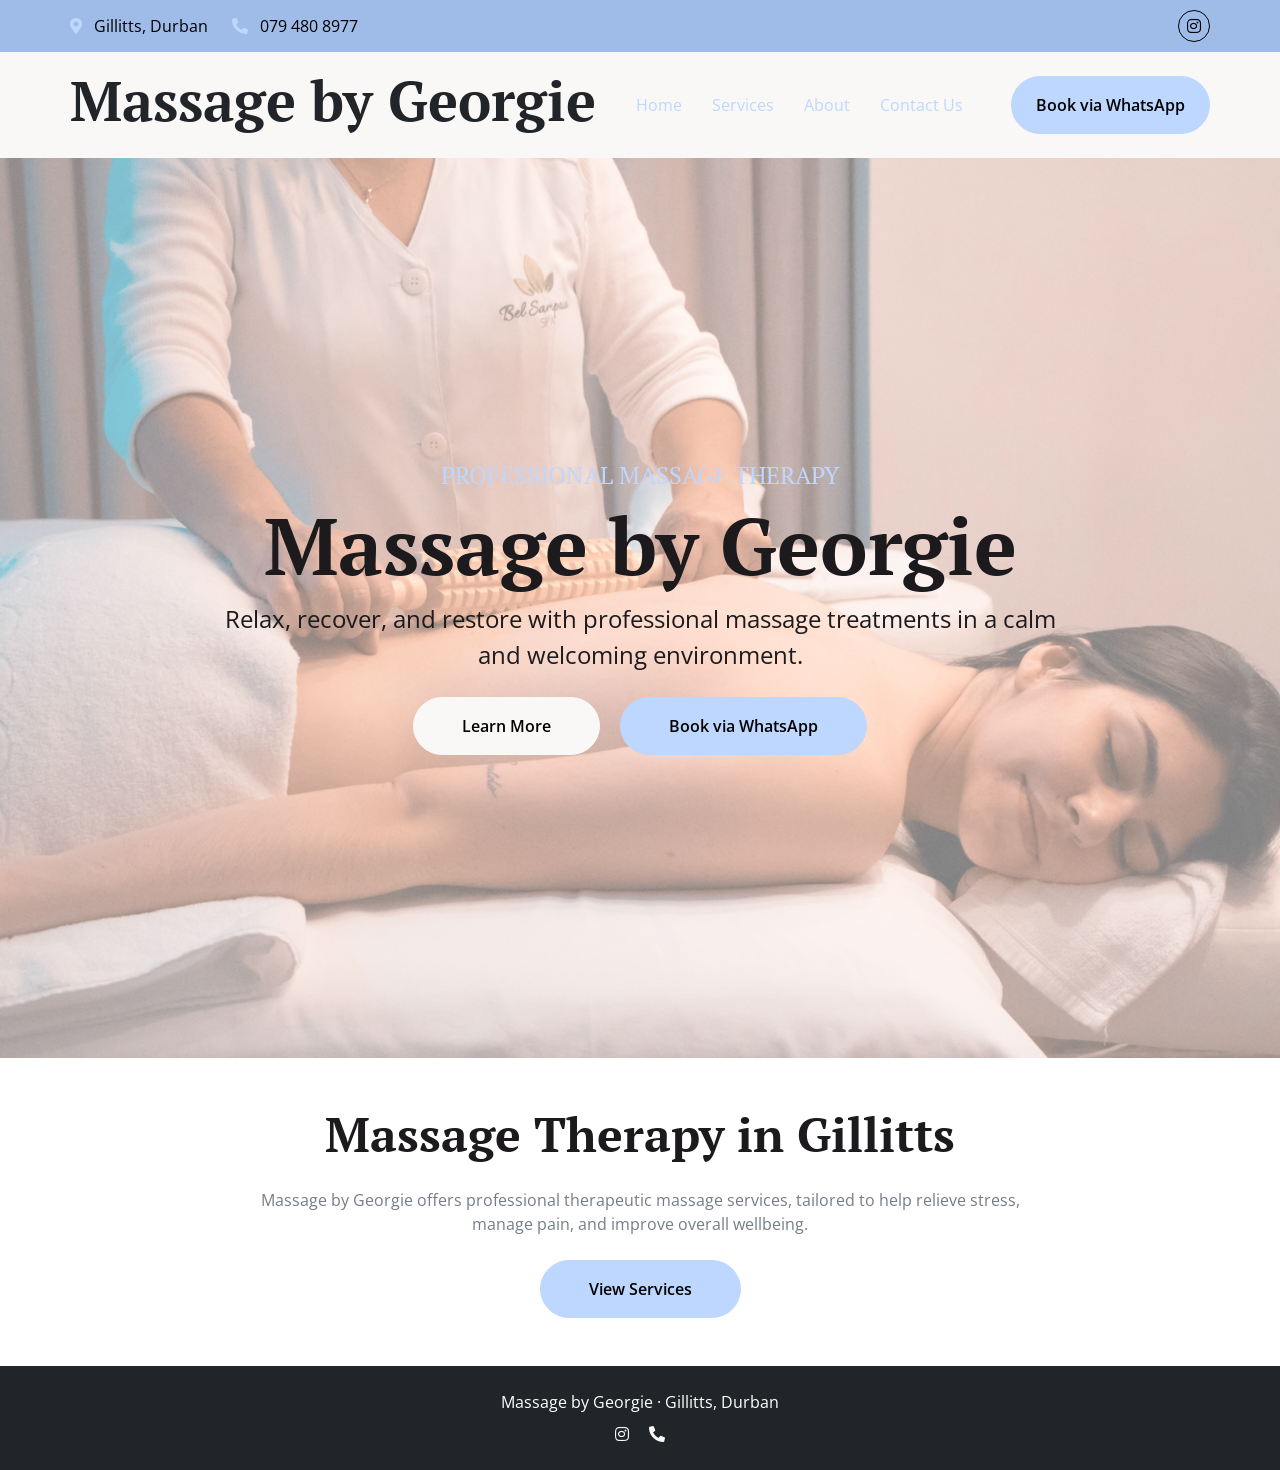
==== commit ad133120: "Update main image" ====
--- a/index.html
+++ b/index.html
@@ -84,7 +84,7 @@
         <div class="carousel-inner">
 
             <div class="carousel-item active">
-                <img src="img/carousel-3.jpg" class="img-fluid" alt="">
+                <img src="img/carousel-1.jpg" class="img-fluid" alt="">
                 <div class="carousel-caption">
                     <div class="p-3" style="max-width: 900px;">
                         <h4 class="text-primary text-uppercase">Professional Massage Therapy</h4>
--- a/css/style.css
+++ b/css/style.css
@@ -1,3 +1,131 @@
+/* =========================
+   GLOBAL THEME OVERRIDES
+   ========================= */
+
+:root {
+    --bs-primary: #bed7ff;
+    --bs-secondary: #9fbce9; /* slightly darker for hover contrast */
+    --bs-light: #f8f9fa;
+    --bs-dark: #212529;
+}
+
+/* =========================
+   TOPBAR COLOUR FIX
+   ========================= */
+
+/* Text in top bar */
+.topbar,
+.topbar span,
+.topbar a {
+    color: #000000 !important; /* black text */
+}
+
+/* Icons in top bar */
+.topbar i {
+    color: #000000 !important; /* black icons */
+}
+
+/* Instagram circle icon */
+.topbar .btn-square {
+    border-color: #000000 !important;
+}
+
+
+/* =========================
+   BUTTON & LINK THEME
+   ========================= */
+
+/* Primary buttons */
+.btn-primary {
+    background-color: #bed7ff !important;
+    border-color: #bed7ff !important;
+    color: #000000 !important; /* readable text */
+}
+
+/* Hover state */
+.btn-primary:hover {
+    background-color: #a9c8f5 !important;
+    border-color: #a9c8f5 !important;
+    color: #000000 !important;
+}
+
+
+/* =========================
+   NAVIGATION LINKS
+   ========================= */
+
+.navbar .navbar-nav .nav-link,
+.navbar .navbar-nav .nav-link.active,
+.navbar .navbar-nav .nav-link:hover {
+    color: #bed7ff !important;
+}
+
+/* =========================
+   LOGO COLOUR
+   ========================= */
+
+.navbar-brand h1 {
+    color: #bed7ff !important;
+}
+
+
+
+/* =========================
+   HERO TEXT COLOUR FIX
+   ========================= */
+
+/* Override pink in hero caption */
+.carousel-caption .text-primary {
+    color: #bed7ff !important;
+}
+
+/* =========================
+   BUTTON & ICON CONSISTENCY
+   ========================= */
+
+/* Outline buttons */
+.btn-outline-primary {
+    color: #bed7ff !important;
+    border-color: #bed7ff !important;
+}
+
+.btn-outline-primary:hover {
+    background-color: #bed7ff !important;
+    color: #000000 !important;
+}
+
+/* Icons that inherit primary */
+.text-primary,
+i.text-primary {
+    color: #bed7ff !important;
+}
+
+
+/* =========================
+   HEADER TEXT CONTRAST FIX
+   ========================= */
+
+/* Logo text */
+.navbar-brand h1 {
+    color: #212529 !important; /* dark, readable */
+}
+
+/* Navbar links (default state) */
+.navbar .nav-link {
+    color: #212529 !important; /* dark text */
+}
+
+/* Hover + active state */
+.navbar .nav-link:hover,
+.navbar .nav-link.active {
+    color: #bed7ff !important; /* your blue */
+}
+
+/* Header icons */
+.navbar i {
+    color: #212529 !important;
+}
+
 
 /*** Spinner Start ***/
 #spinner {
@@ -398,10 +526,13 @@
 
 /*** Counter Start ***/
 .counter-section .counter-item .counter-content {
-    position: relative;
-    margin-bottom: 60px;
-    background-image: linear-gradient(rgba(252, 152, 195, 0.3), rgba(255, 255, 255, 0.3), rgba(136, 76, 210, 0.3));
+    background-image: linear-gradient(
+        rgba(190, 215, 255, 0.35),
+        rgba(255, 255, 255, 0.35),
+        rgba(159, 188, 233, 0.35)
+    );
     border-radius: 10px;
+}
     z-index: 9;
 }
 
@@ -672,4 +803,4 @@
     border-top: 1px solid rgba(255, 255, 255, 0.08);
     background: var(--bs-dark) !important;
 }
-/*** copyright end ***/+/*** copyright end ***/
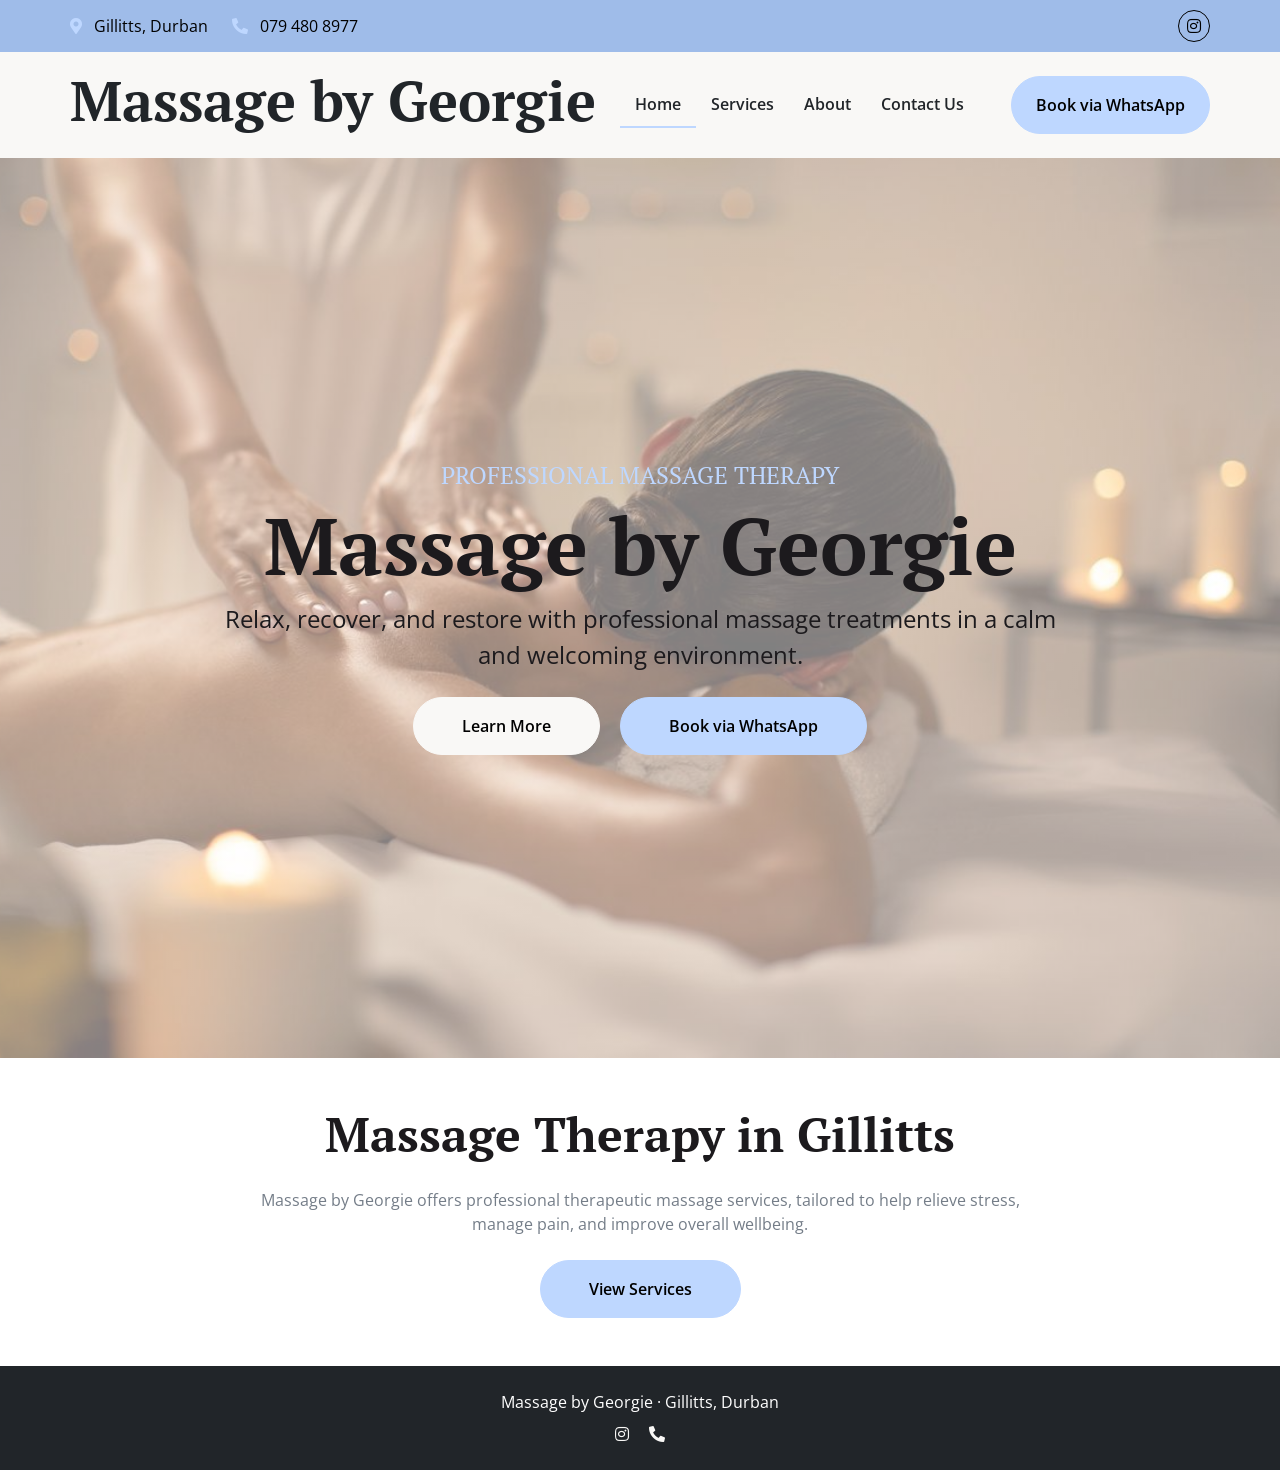
==== commit e2c7fc7f: "Update index.html" ====
--- a/index.html
+++ b/index.html
@@ -84,7 +84,7 @@
         <div class="carousel-inner">
 
             <div class="carousel-item active">
-                <img src="img/carousel-1.jpg" class="img-fluid" alt="">
+                <img src="img/mainimage.jpeg" class="img-fluid" alt="">
                 <div class="carousel-caption">
                     <div class="p-3" style="max-width: 900px;">
                         <h4 class="text-primary text-uppercase">Professional Massage Therapy</h4>
--- a/css/style.css
+++ b/css/style.css
@@ -126,6 +126,33 @@
     color: #212529 !important;
 }
 
+
+/* =========================
+   HEADER NAV VISIBILITY FIX
+   ========================= */
+
+/* Default navbar links – FORCE DARK */
+.container-fluid.bg-light .navbar .nav-link {
+    color: #212529 !important; /* dark, readable */
+    font-weight: 600;
+}
+
+/* Hover state */
+.container-fluid.bg-light .navbar .nav-link:hover {
+    color: #bed7ff !important; /* soft blue */
+}
+
+/* Active tab */
+.container-fluid.bg-light .navbar .nav-link.active {
+    color: #212529 !important;
+    border-bottom: 2px solid #bed7ff; /* optional visual cue */
+}
+
+/* Ensure logo stays dark */
+.container-fluid.bg-light .navbar-brand h1 {
+    color: #212529 !important;
+}
+``
 
 /*** Spinner Start ***/
 #spinner {
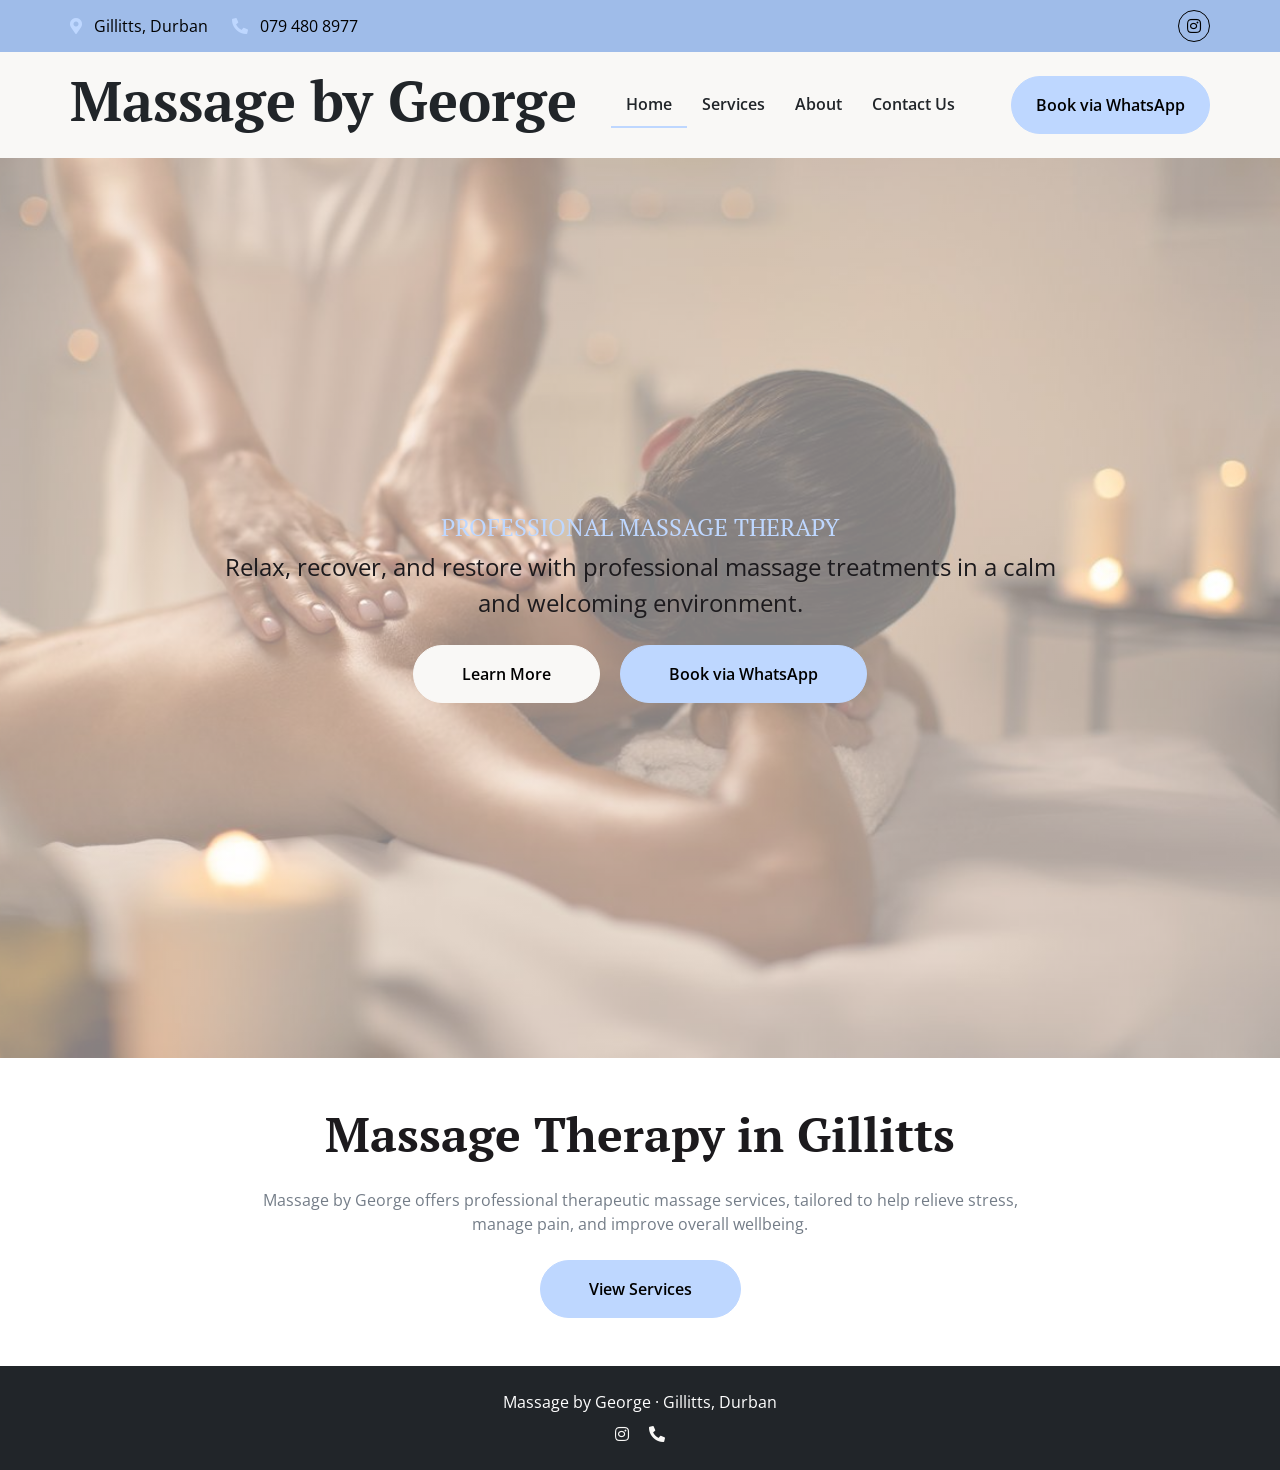
==== commit ee0c822d: "Update index.html" ====
--- a/index.html
+++ b/index.html
@@ -2,7 +2,7 @@
 <html lang="en">
 <head>
     <meta charset="utf-8">
-    <title>Massage by Georgie | Gillitts</title>
+    <title>Massage by George | Gillitts</title>
     <meta name="viewport" content="width=device-width, initial-scale=1.0">
 
     <!-- Google Fonts -->
@@ -54,7 +54,7 @@
     <div class="container px-0">
         <nav class="navbar navbar-light navbar-expand-xl">
             <a href="index.html" class="navbar-brand">
-                <h1 class="text-primary display-4">Massage by Georgie</h1>
+                <h1 class="text-primary display-4">Massage by George</h1>
             </a>
             <button class="navbar-toggler py-2 px-3" type="button"
                     data-bs-toggle="collapse" data-bs-target="#navbarCollapse">
@@ -88,7 +88,6 @@
                 <div class="carousel-caption">
                     <div class="p-3" style="max-width: 900px;">
                         <h4 class="text-primary text-uppercase">Professional Massage Therapy</h4>
-                        <h1 class="display-1 text-dark">Massage by Georgie</h1>
                         <p class="fs-4 text-dark mb-4">
                             Relax, recover, and restore with professional massage treatments
                             in a calm and welcoming environment.
@@ -112,7 +111,7 @@
 <div class="container py-5 text-center">
     <h1 class="display-5 mb-4">Massage Therapy in Gillitts</h1>
     <p class="mb-4" style="max-width: 800px; margin: 0 auto;">
-        Massage by Georgie offers professional therapeutic massage services,
+        Massage by George offers professional therapeutic massage services,
         tailored to help relieve stress, manage pain, and improve overall wellbeing.
     </p>
     <a href="service.html" class="btn btn-primary rounded-pill py-3 px-5">
@@ -124,7 +123,7 @@
 <div class="container-fluid footer py-4">
     <div class="container text-center">
         <p class="text-white mb-2">
-            Massage by Georgie · Gillitts, Durban
+            Massage by George · Gillitts, Durban
         </p>
         <a href="https://www.instagram.com/massage_by_george" class="text-light me-3">
             <i class="fab fa-instagram"></i>
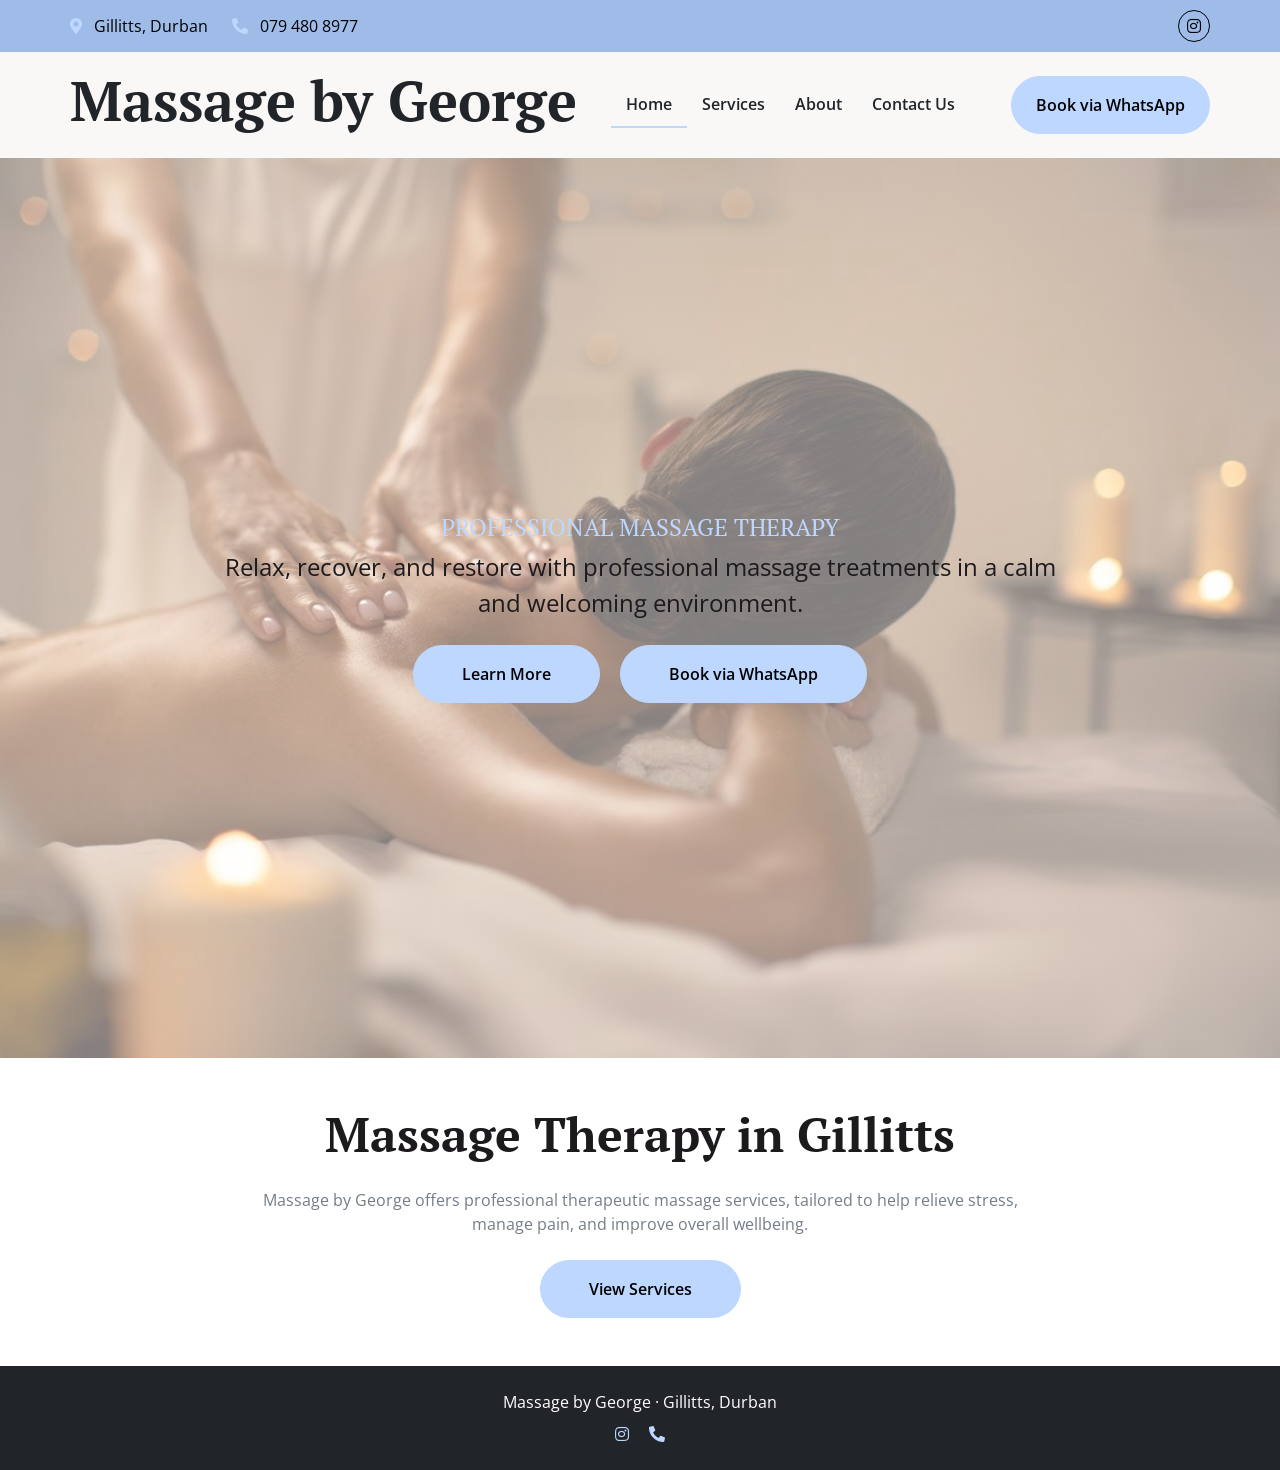
==== commit 88dee791: "Update index.html" ====
--- a/index.html
+++ b/index.html
@@ -9,6 +9,7 @@
     <link rel="preconnect" href="https://fonts.googleapis.com">
     <link rel="preconnect" href="https://fonts.gstatic.com" crossorigin>
     <link href="https://fonts.googleapis.com/css2?family=Open+Sans:wght@400;600&family=PT+Serif:wght@400;700&display=swap" rel="stylesheet">
+    <link href="https://fonts.googleapis.com/css2?family=Playfair+Display:wght@400;500;600;700&display=swap" rel="stylesheet">
 
     <!-- Icons -->
     <link rel="stylesheet" href="https://use.fontawesome.com/releases/v5.15.4/css/all.css">
--- a/css/style.css
+++ b/css/style.css
@@ -831,3 +831,48 @@
     background: var(--bs-dark) !important;
 }
 /*** copyright end ***/
+
+
+/* =========================
+   FOOTER ICON FIX
+   ========================= */
+
+/* Footer icons force to theme blue */
+.footer i,
+.footer .text-primary,
+.footer a i {
+    color: #bed7ff !important;
+}
+
+/* Footer icon hover (optional) */
+.footer a:hover i {
+    color: #ffffff !important;
+}
+
+/* =========================
+   BUTTON CONSISTENCY FIX
+   ========================= */
+
+/* Light buttons (used on About page) */
+.btn-light,
+.btn-light-outline-0 {
+    background-color: #bed7ff !important;
+    border-color: #bed7ff !important;
+    color: #000000 !important;
+}
+
+/* Outline primary buttons */
+.btn-outline-primary {
+    background-color: #bed7ff !important;
+    border-color: #bed7ff !important;
+    color: #000000 !important;
+}
+
+/* Button hover state */
+.btn-light:hover,
+.btn-outline-primary:hover,
+.btn-primary:hover {
+    background-color: #a9c8f5 !important;
+    border-color: #a9c8f5 !important;
+    color: #000000 !important;
+}
